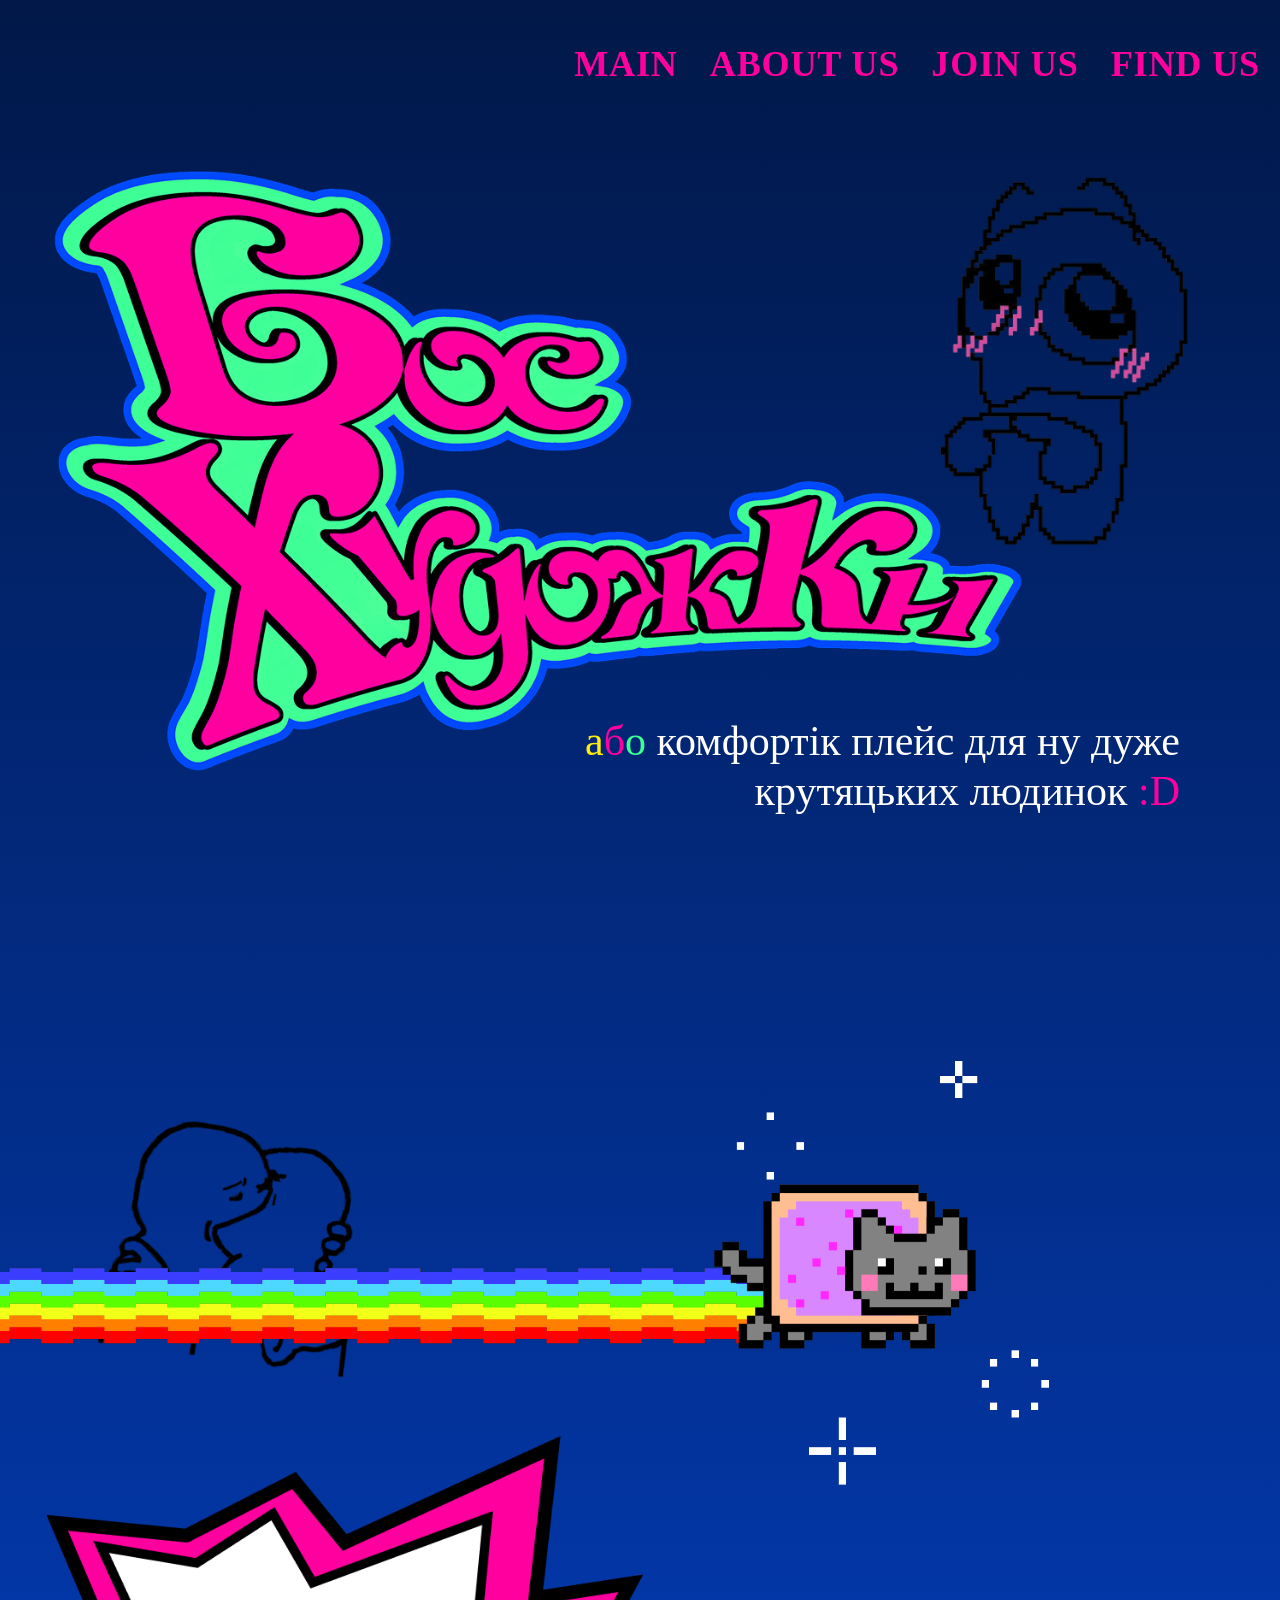
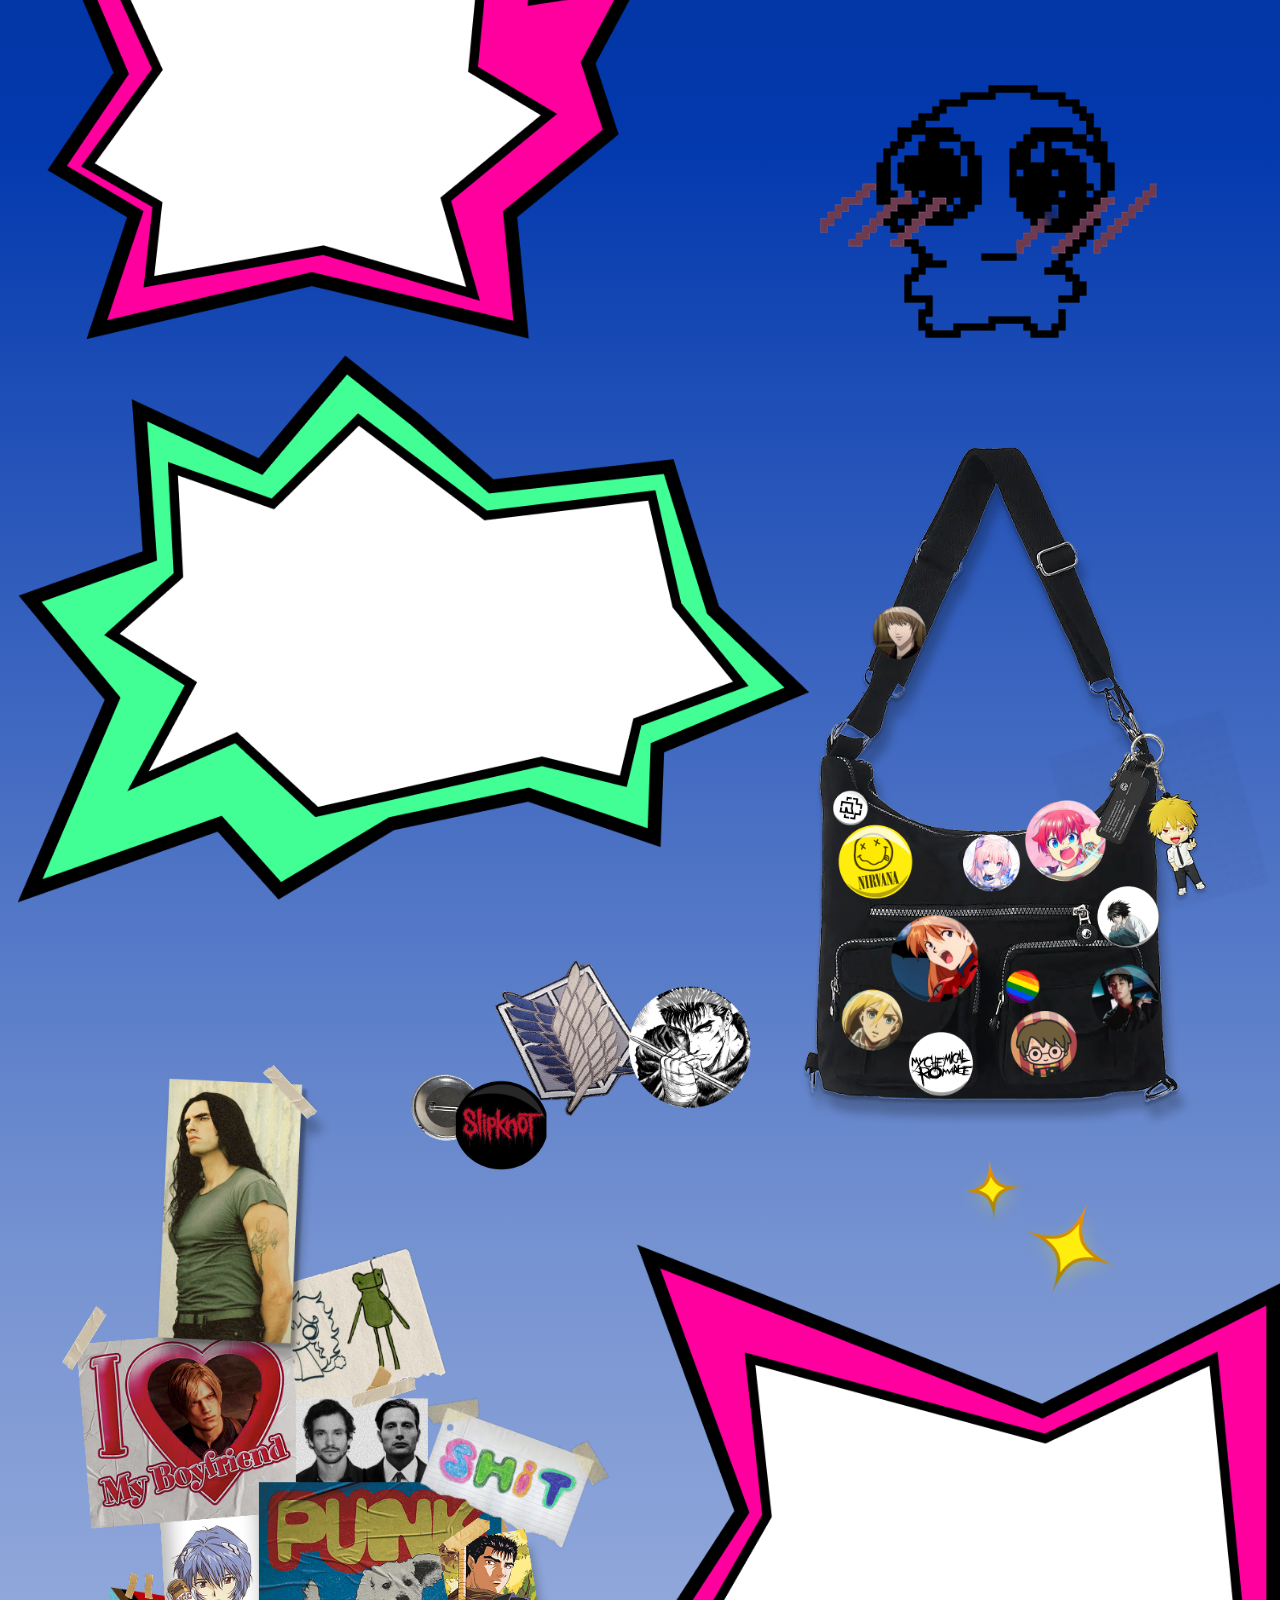
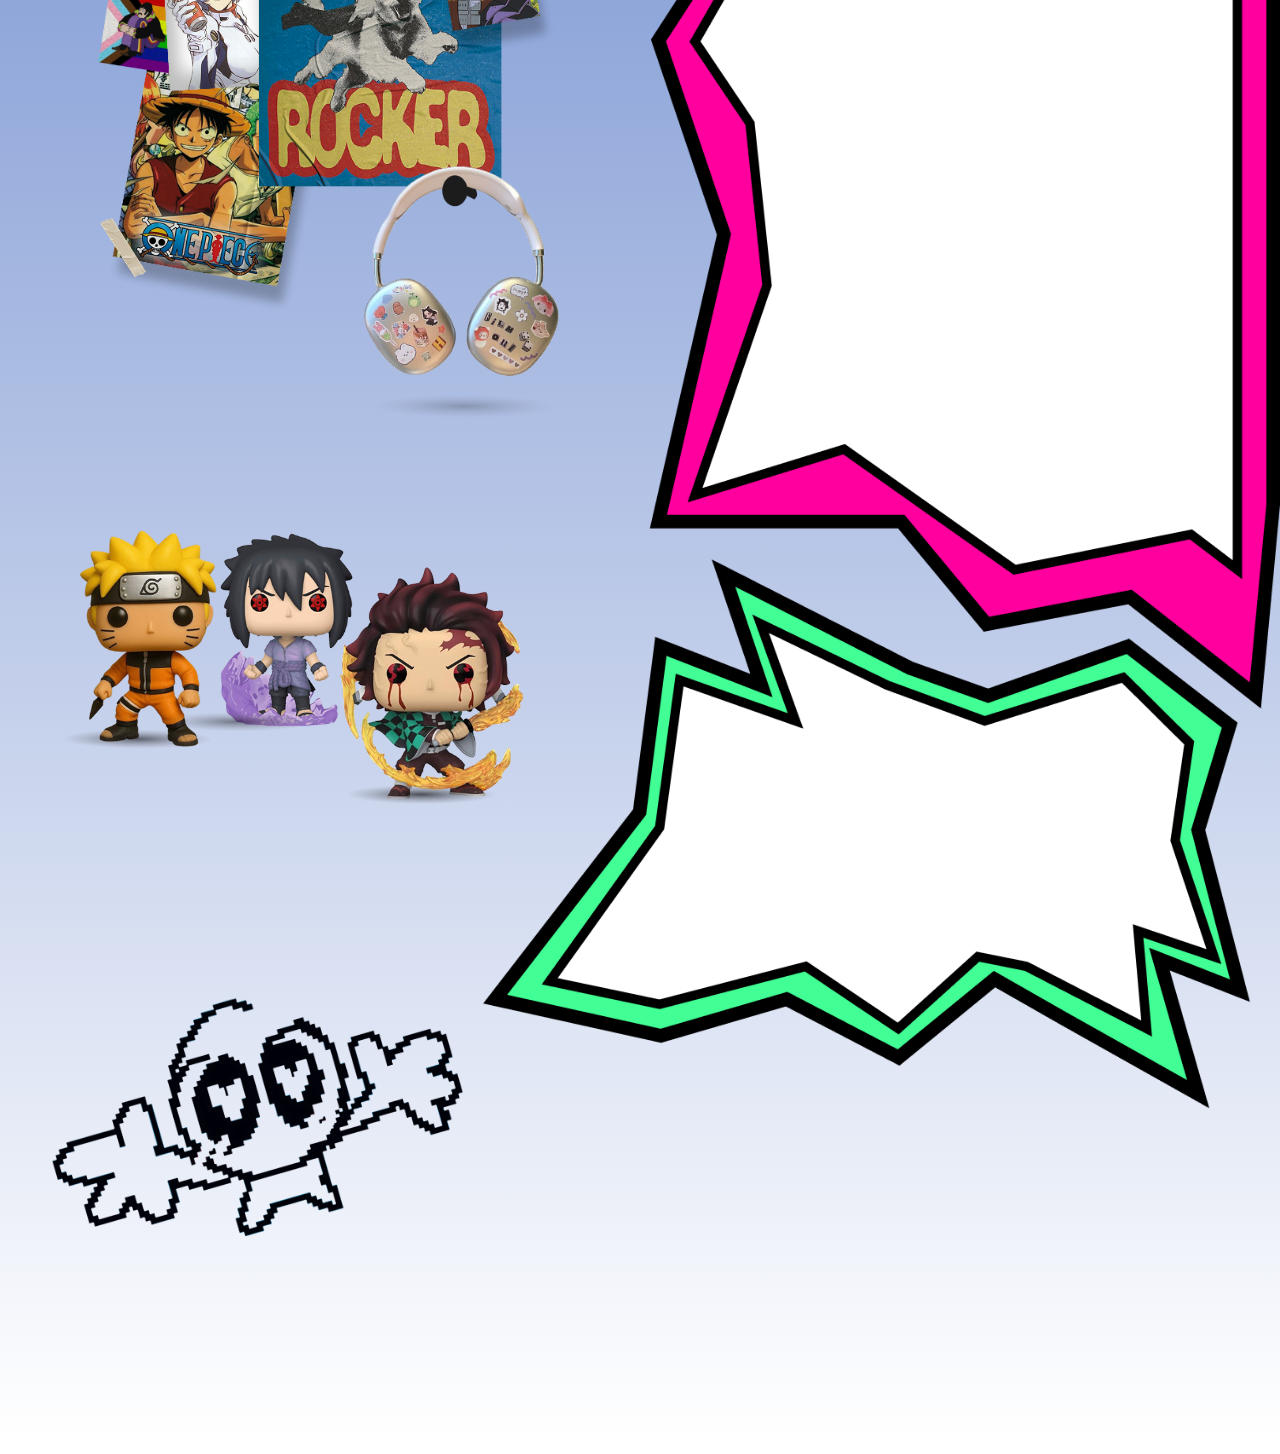
==== index.html @ 1c7e7d36 "upd" ====
<!DOCTYPE html>
<html lang="uk">
<head>
    <meta charset="UTF-8">
    <meta name="viewport" content="width=device-width, initial-scale=1.0">
    <title>Бос Художки</title>
    <link rel="stylesheet" href="css/normalize.css">
    <link rel="stylesheet" href="css/layout.css">
    <link rel="stylesheet" href="css/style.css">
    <link rel="stylesheet" href="css/nav.css">
    <link rel="stylesheet" href="css/burger.css">
    <link rel="stylesheet" href="css/header.css">
</head>
<body id="top">
     <!-- Navigation section -->
    <nav>
        <div class="navbar">
           <div class="navigation">
                <button class="nav-icon">
                    <span></span>
                    <span></span>
                    <span></span>
                    <span></span>
                </button>
                <ul class="level_1">
                    <li><a class="nav-link" href="#top">Main</a></li>
                    <li><a class="nav-link" href="#top">About us</a></li>
                    <li><a class="nav-link" href="#s1">Join us</a></li>
                    <li><a class="nav-link" href="#s2">Find us</a></li>
                </ul>
           </div>
       </div>
    </nav>
    <!-- END of Navigation section -->
    <section id="s1">
    <div class="inside">
        <!-- Обгортка для верхньої частини -->
        <div class="top-row">
            <img src="img/BOSS.png" class="boss">
            <img src="img/cry.png" class="cry">
        </div>

        <div class="bottom-row">
             <div class="frame">
                <h1 class="title"><span class="accent1">а</span><span class="accent2">б</span><span class="accent3">о</span> комфортік плейс для ну дуже крутяцьких людинок <span class="accent2">:D</span></h1>
             </div>
        </div>
    </div>
</section>
   <section id="s2">
    <div class="inside-s2">
        <div class="animation-overlay">
            <img src="img/kiss.png" class="kiss">
            <img src="img/nyan-cat.gif" class="catGIF">
        </div>
        <div class="content-wrapper">
        <!-- КОНТЕЙНЕР ПІДКЛАДКИ І ВСІХ ЕЛЕМЕНТІВ У НІЙ -->
        <img src="img/cry2.png" class="cry2">
        <img src="img/підкладки під текст.png" class="textBackground">
        <img src="img/сумка.png" class="bag">
        <img src="img/значки.png" class="pins">
        <img src="img/стіна.png" class="wall">
        <img src="img/cry2.png" class="cry2">
        <img src="img/фанко.png" class="funko">
        <img src="img/hug.png" class="hug">
        
        <!-- Тут десь будуть твої тексти поверх баблів -->
         </div>
    </div>
</section>
    <section id="s3">
        <div class="inside">

        </div>
    </section>
    <section id="s4">
        <div class="inside">

        </div>
    </section>
    <footer>
        <div class="inside">

        </div>
    </footer>
    <!-- Scripts in project -->
    <script src="js/nav.js"></script>

    <!-- End of Scripts in project -->
</body>
</html>
---- css/layout.css ----
:root {
    --button-headline-text-color: #ffffff;
    --basic-text-color: #000000;
    --bg-color: #0749ff;
    --mob-padding: 20px;
    --ipad-padding: 50px;
    --max-width: 1380px;
    --ver-desk-pad: 50px;
    --ver-mob-pad: 25px;
    --bg-nav-1: transparent;
    --nav-color-1: #ff009f;
    --nav-color-2: #3dff94;
}

html, body {
    font-family: 'Suplexmentary Comic NC';
    font-optical-sizing: auto;
    font-weight: 400;
    font-style: normal;
    font-size: 40px;
    line-height: 2;
    color: var(--txt-color-01)
}

p{
    margin-bottom: 1em;
}

header, 
section 
footer {
    padding-bottom: var(--vert-desk-pad);
    padding-top: var(--vert-desk-pad);
}

.inside {
    max-width: var(--max-width);
    margin-left: auto;  /* Центрування */
    margin-right: auto; /* по горизонталі */
    padding-left: var(--ipad-padding);
    padding-right: var(--ipad-padding);
}

@media screen and (max-width:680px) {

    .inside {
    padding-left: var(--mob-padding);
    padding-right: var(--mob-padding);
}
body {
    background-color: linear-gradient(360deg, #fff 0.29%, #b9c7e7 19.23%, #7592d1 38.87%, #0339ae 62.58%, #011848 100%);
}
.boss {
  width: 1164.48px;
  height: 833.561px;
  top: 75px;
  display: flex;
}
.cry {
  width: ;
  height: 833.561px;
  top: 100%;
  display: flex;
}
---- css/style.css ----
:root {
    --pink-color: #ff009f;
    --light-green-color: #3dff94;
    --blue-color: #0749ff;
    --black-color: #000000;
    --white-color: #FFFFFF;
    --yellow-color: #FFED0D;
}
html.body {
    color: var(--basic-text-color)
}
body {
  margin: 0;
  min-height: 100vh;
  background: linear-gradient(360deg, #fff 0.29%, #b9c7e7 19.23%, #7592d1 38.87%, #0339ae 62.58%, #011848 100%);
}
.title {
font-weight: 400;
font-size: 40px;
line-height: 125%;
color: #ffffff;
}
.accent1 {
  color: #FFED0D;
}
.accent2 {
  color: #ff009f;
}
.accent3 {
  color: #3dff94;
}
#s1 {
    width: 100%;
    overflow: hidden; 
    min-height: 100vh;
}

/* Контейнер всередині секції */
.inside {
    display: flex;
    flex-direction: column;
    padding: 20px 40px; 
    box-sizing: border-box;
    width: 100%;
    position: relative;
}

/* Верхній блок (Бос + Cry) */
.top-row {
    display: block; 
    width: 100%;
    position: relative; 
    margin-bottom: 20px;
    bottom: 1%;
}

.boss {
    display: block;
    width: 83%; 
    max-width: 100%; 
    height: auto;
    object-fit: contain;
    left: 8%;
    bottom: 5%;
}

.cry {
    position: absolute; 
    top: 0;
    right: 0; 
    width: 400px; 
    max-width: 30vw; 
    height: auto;
    pointer-events: none; 
    z-index: 2;
}

/* Текст під босом */
.frame {
    display: flex;
    flex-direction: column;
    align-items: flex-end; 
    width: 100%;
    margin-top: -88px; 
    padding-right: 5%;
    box-sizing: border-box;
    position: relative;
    z-index: 1;
}

.title {
    max-width: 600px; 
    color: white; 
    font-size: 1.05rem; 
    line-height: 1.2;
    text-align: right; 
    margin: 0;
}

/* АДАПТИВНІСТЬ */
@media (max-width: 850px) {
    .frame {
        margin-top: 20px; /* Текст виходить з-під боса і не перекривається */
        align-items: center; 
        padding-right: 0;
    }

    .title {
        text-align: center;
        font-size: 1rem;
        max-width: 90%;
    }

    .top-row {
        display: flex;
        flex-direction: column;
        align-items: center;
    }

    .cry {
        position: static; 
        max-width: 60%;
        margin: 20px auto;
        pointer-events: auto;
    }
}
#s2 {
    width: 100%;
    position: relative;
    overflow: hidden;
}

.inside-s2 {
    display: flex;
    flex-direction: column; 
    width: 100%;
}

.kiss {
    width: 400px; 
    max-width: 35vw; 
    height: auto;
    position: relative;
    z-index: 11; /* Поцілунок нижче за кота */
}
.catGIF {
    /* Робимо його великим, як ти і хотіла */
    width: 100%; 
    max-width: 85vw; 
    height: auto;

    /* ПІДЙОМ: */
    position: absolute; /* Вириваємо його з черги, щоб він літав */
    left: 0%;          /* вправо/вліво відносно kiss */
    top: -20px;         /* ВІД’ЄМНЕ значення піднімає картинку ВГОРУ */
    
    z-index: 15;        /* Щоб він точно був над поцілунком і підкладкою */
    pointer-events: none;
}
.textBackground {
    width: 100%;
    height: auto;
    display: block;
    position: relative;
    /* Підкладка на самому нижньому рівні */
    z-index: 1; 
    margin-top: 0; 
}
@media (max-width: 768px) {
    /* Робимо так, щоб кіт не налізав на текст на вузьких екранах */
    .catGIF {
        position: relative; /* Повертаємо його в загальний потік */
        top: 0;             /* Скидаємо від'ємний відступ */
        left: 0;            /* Вирівнюємо по лівому краю або центру */
        width: 100%;        /* Щоб він вписався в ширину екрана */
        margin-top: 20px;   /* Додаємо невеликий відступ від тексту зверху */
    }

    .animation-container {
        display: flex;
        flex-direction: column; /* Вишиковуємо поцілунок і кота один під одним */
        align-items: center;    /* Центруємо їх на мобілці */
        padding: 20px;          /* Зменшуємо величезні відступи */
    }
    
    .kiss {
        max-width: 60%;         /* Трохи зменшуємо поцілунок на телефоні */
        position: relative;
    }
}
/* ГОЛОВНИЙ КОНТЕЙНЕР (не міняй його, якщо він тримає підкладку) */
.content-wrapper {
    position: relative; /* Це "якір" для всіх наклейок */
    width: 100%;
}


/* Спільні налаштування для всіх фотографій-елементів */
.content-wrapper img:not(.textBackground) {
    position: absolute; /* Вириваємо з потоку, щоб вони "літали" над підкладкою */
    z-index: 10;        /* Ставимо вище підкладки */
    height: auto;
}

/* --- РОЗСТАНОВКА ЗГІДНО З РЕФЕРЕНСОМ --- */

/* Плакса справа вгорі */
.cry2 {
    width: 35%;
    top: 5%;      /* Висота від початку підкладки */
    right: 5%;    /* Відступ справа */
}

/* Сумка справа під ним */
.bag {
    width: 55%;
    top: 19%;
    right: -5%;
}

/* Колаж фотографій (стіна) зліва */
.wall {
    width: 45%;
    top: 39%;
    left: 4%;
}

/* Значки (pins) - десь біля другого бабла */
.pins {
    width: 30%;
    top: 36%;
    left: 30%;
}

/* Фігурки Funko Pop зліва знизу */
.funko {
    width: 40%;
    bottom: 17%;
    left: 3%;
}

/* Обіймашки (hug) в самому низу */
.hug {
    width: 37%;
    bottom: 1%;
    left: 2%;
}
---- css/nav.css ----
nav {
    /* background: var(--bg-nav-1); */
    background: transparent; /* Колір фону навігаційної панелі 1 */
    background-repeat: no-repeat;
    background-position: bottom;
    position: relative;
    width: 100%;
    z-index: 95;
}

nav.topfixed {
    background: var(--bg-nav-1);
    /* position: fixed; */
}

/* nav::before {
    content: '';
    display: block;
    width: 100%;
    height: 100%;
    position: absolute;
    transform: translateY(-100%);
    transition: transform .1s ease;
} */

nav.topfixed::before {
    transform: none;
}

.navbar {
    display: flex;
    justify-content: flex-end;     /* Схема вирівнювання лого та меню (desktop) по основній осі (main axis) */
    align-items: center;                /* Схема вирівнювання лого та меню (desktop) по додатковій осі (cross axis) */
    margin-left: auto;                  /* Центрування блоку всередині nav по-горизонталі */
    margin-right: auto;                 /* Центрування блоку всередині nav по-горизонталі */
    max-width: var(--max-width);        /* Ширина .nav-inside не більше 1280px */
    padding: var(--mob-padding);        /* Внутрішні відступи */
    position: relative;
    transition: all .3s ease-in-out;
}

.topfixed .navbar {
    /* border-bottom-left-radius: var(--bord-radius); */
    /* border-bottom-right-radius: var(--bord-radius); */
    /* background-image: url(../img/image-in-top.jpg); */
    /* background-color: rgba(10,10,10,.5); */
    /* background-blend-mode: multiply; */
    /* background-size: cover; */
    padding-top: 12px;      /* Внутрішні відступи після прокрутки */
    padding-bottom: 12px;   /* Внутрішні відступи після прокрутки */
}

nav .navbar {
    overflow: visible;
}

.nav-icon {
    display: none;
    z-index: 99;
}

.navigation a {
    display: block;
    color: var(--nav-color-1);  /* Основний колір меню */
    font-size: .9rem;           /* Розмір тексту меню */
    font-weight: 600;           /* Накреслення тексту меню */
    letter-spacing: .025em;
    text-transform: uppercase;
    padding: 8px 0 18px;
    margin-left: 32px;
    text-decoration: none;
    position: relative;
    transition: all .3s ease;
}

.navigation a:hover {
    color: var(--nav-color-2); /* Основний колір меню (hover) */
}

.topfixed .navigation a {
    color: var(--nav-color-3); /* Колір меню після прокрутки */
}

.topfixed .navigation a:hover {
    color: var(--nav-color-4); /* Колір меню (hover) після прокрутки */
}

.navigation ul {
    list-style: none;
    display: flex;
    justify-content: flex-end;
}

.navigation li {
    display: inline-block;
    vertical-align: middle;
}

a:hover, a:focus, a:active {
    text-decoration: none;
}

.overlay {
    background-color: #333;
    opacity:.3;
    position: absolute;
    left:0; top:0;
    width:100dvw;
    height:100dvh;
}

@media screen and (max-width: 767px) {

    .navbar {
        justify-content: space-between;
    }

    .navigation ul {
        background-color: var(--bg-nav-2);
        display: flex;
        flex-direction: column;
        visibility: visible;
        justify-content: flex-start;
        align-items: flex-start;
        width: 70vw; /* 70% from Viewport width */
        height: 100dvh; /* 100% Dynamic viewport height */
        position: absolute;
        right: 0;
        top: 0;
        padding-top: 80px;
        transform: translateY(-100%);
        transition: transform .35s ease;
    }

    .open .navigation ul {
        transform: translateY(0);
    }

    .open ul li {
        /* display: block; */
        width: 100%;
        border-bottom: 1px solid #444;
        margin-left: 0;
    }

    .open ul a {
        color: var(--nav-color-3);  /* Основний колір мобільного меню */
        padding-top: 12px;
        padding-bottom: 12px;
    }

    .open ul a:hover {
        color: var(--nav-color-4);  /* Основний колір мобільного меню (hover) */
    }
}
---- css/burger.css ----
.nav-icon {
  background: transparent;
  border: none;
  outline: none;
  display: none;
  visibility: hidden;
  width: var(--brg-width);   /* Ширина бургера */
  height: var(--brg-height); /* Висота бургера */
  position: relative;
}

.nav-icon span {
  background-color: var(--nav-color-1);
  display: block;
  position: absolute;
  left:0;
  width: 100%;
  height: var(--brg-weight);
}

.topfixed .nav-icon span {
  background-color: var(#3dff94);
}

.nav-icon span {
  opacity: 1;
  left: 0;
  -webkit-transform: rotate(0deg);
  -moz-transform: rotate(0deg);
  -o-transform: rotate(0deg);
  transform: rotate(0deg);
  -webkit-transition: .25s cubic-bezier(.47,.02,.53,.92);
  -moz-transition: .25s cubic-bezier(.47,.02,.53,.92);
  -o-transition: .25s cubic-bezier(.47,.02,.53,.92);
  transition: .25s cubic-bezier(.47,.02,.53,.92);
}

.nav-icon.open span {
  background: #fff;
}

.nav-icon span:nth-child(1) {
  top: 0;
}

.nav-icon span:nth-child(2),
.nav-icon span:nth-child(3) {
  top: calc(50% - (var(--brg-weight)/2));
  width: 100%;
  right:0;
  left:auto;
}

.nav-icon span:nth-child(4) {
  bottom: 0;
  width: 100%;
}

.nav-icon.open span:nth-child(1) {
  bottom: 0;
  width: 0;
  left: 50%;
}

.nav-icon.open span:nth-child(2) {
  -webkit-transform: rotate(45deg);
  -moz-transform: rotate(45deg);
  -o-transform: rotate(45deg);
  transform: rotate(45deg);
}

.nav-icon.open span:nth-child(3) {
  -webkit-transform: rotate(-45deg);
  -moz-transform: rotate(-45deg);
  -o-transform: rotate(-45deg);
  transform: rotate(-45deg);
}

.nav-icon.open span:nth-child(4) {
  bottom: 0;
  width: 0;
  left: 50%;
}

@media screen and (max-width: 767px) {
  .nav-icon {
      display:block;
      visibility: visible;
  }
}
---- css/header.css ----
header .row {
    display: flex;
    justify-content: space-between; /* вирівнювання по основній осі(main axis) */
    align-items: center;            /* вирівнювання елементів по ортог. (cross axis) */
    align-content: center;              /* вирівнювання рядів елементів по ортог. осі */
    flex-direction: row;            /* напрям головної осі */
}
header .row {
  justify-content: flex-end;
}
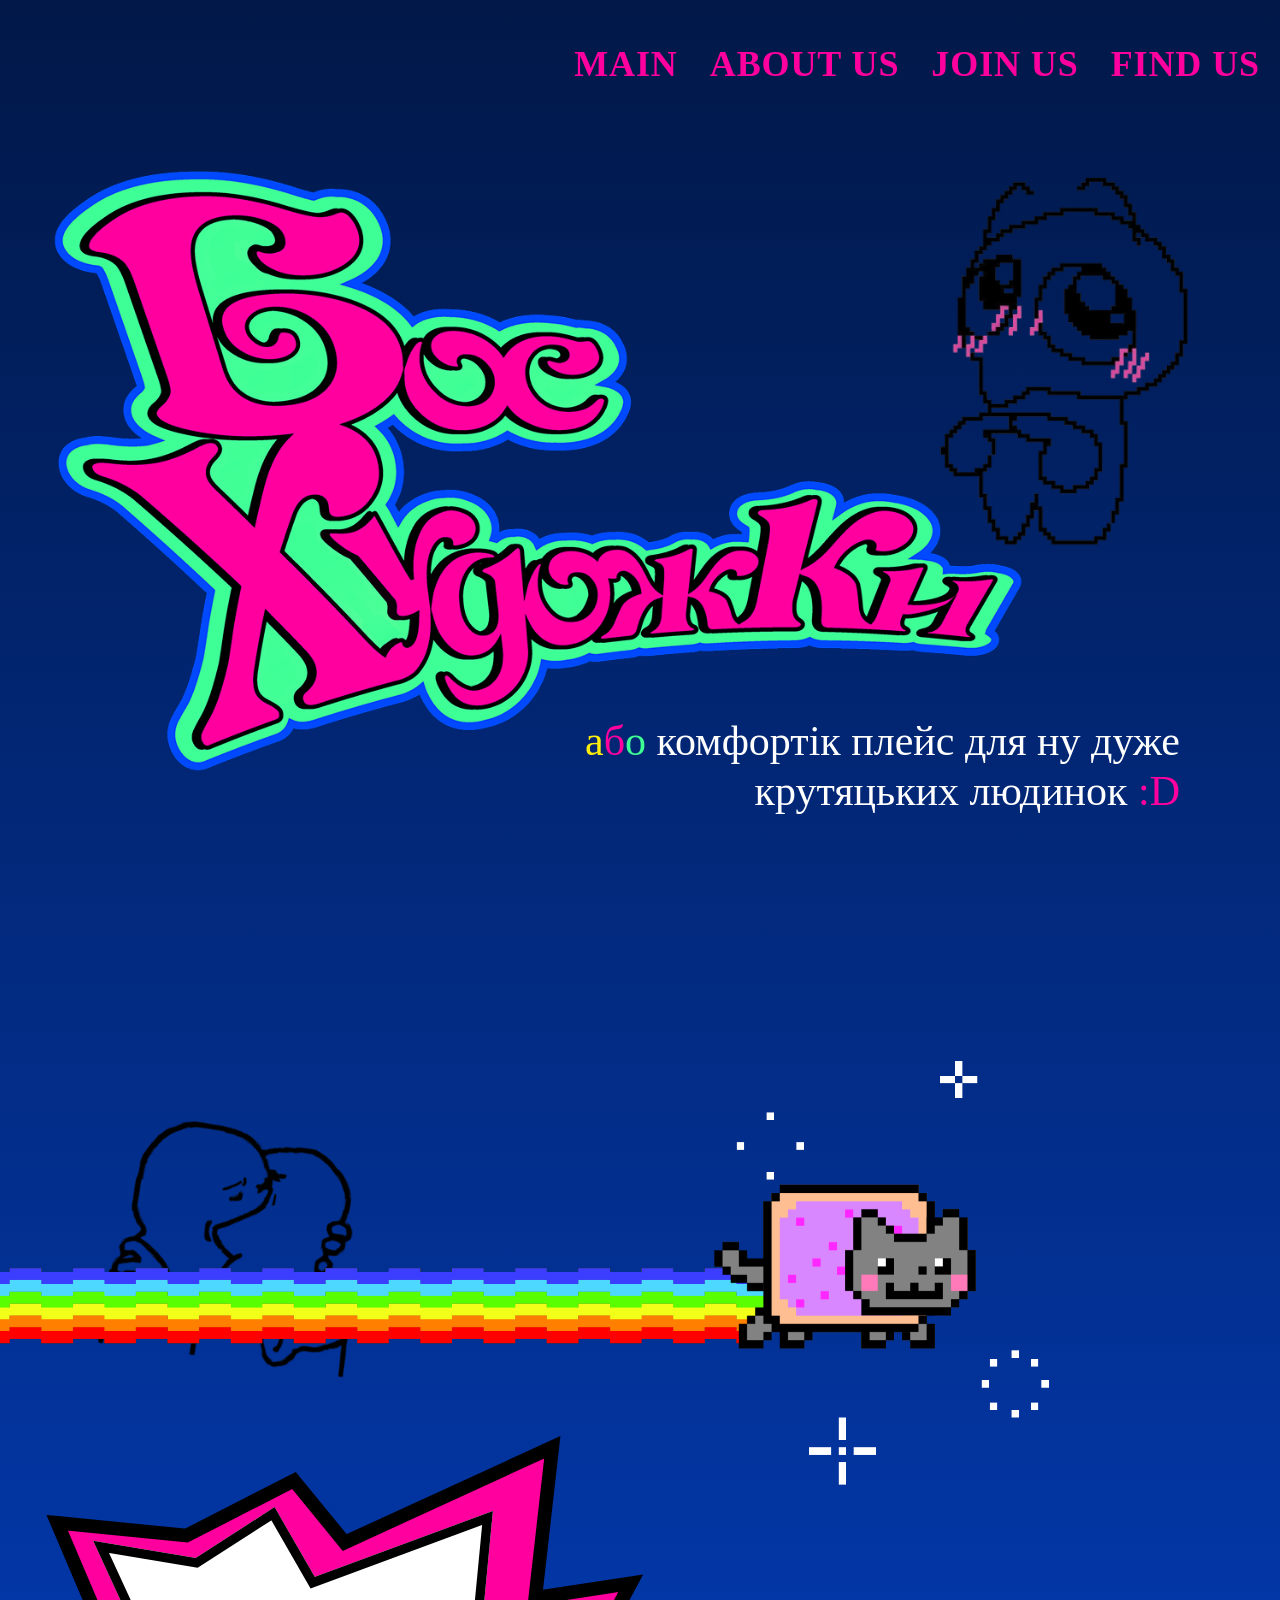
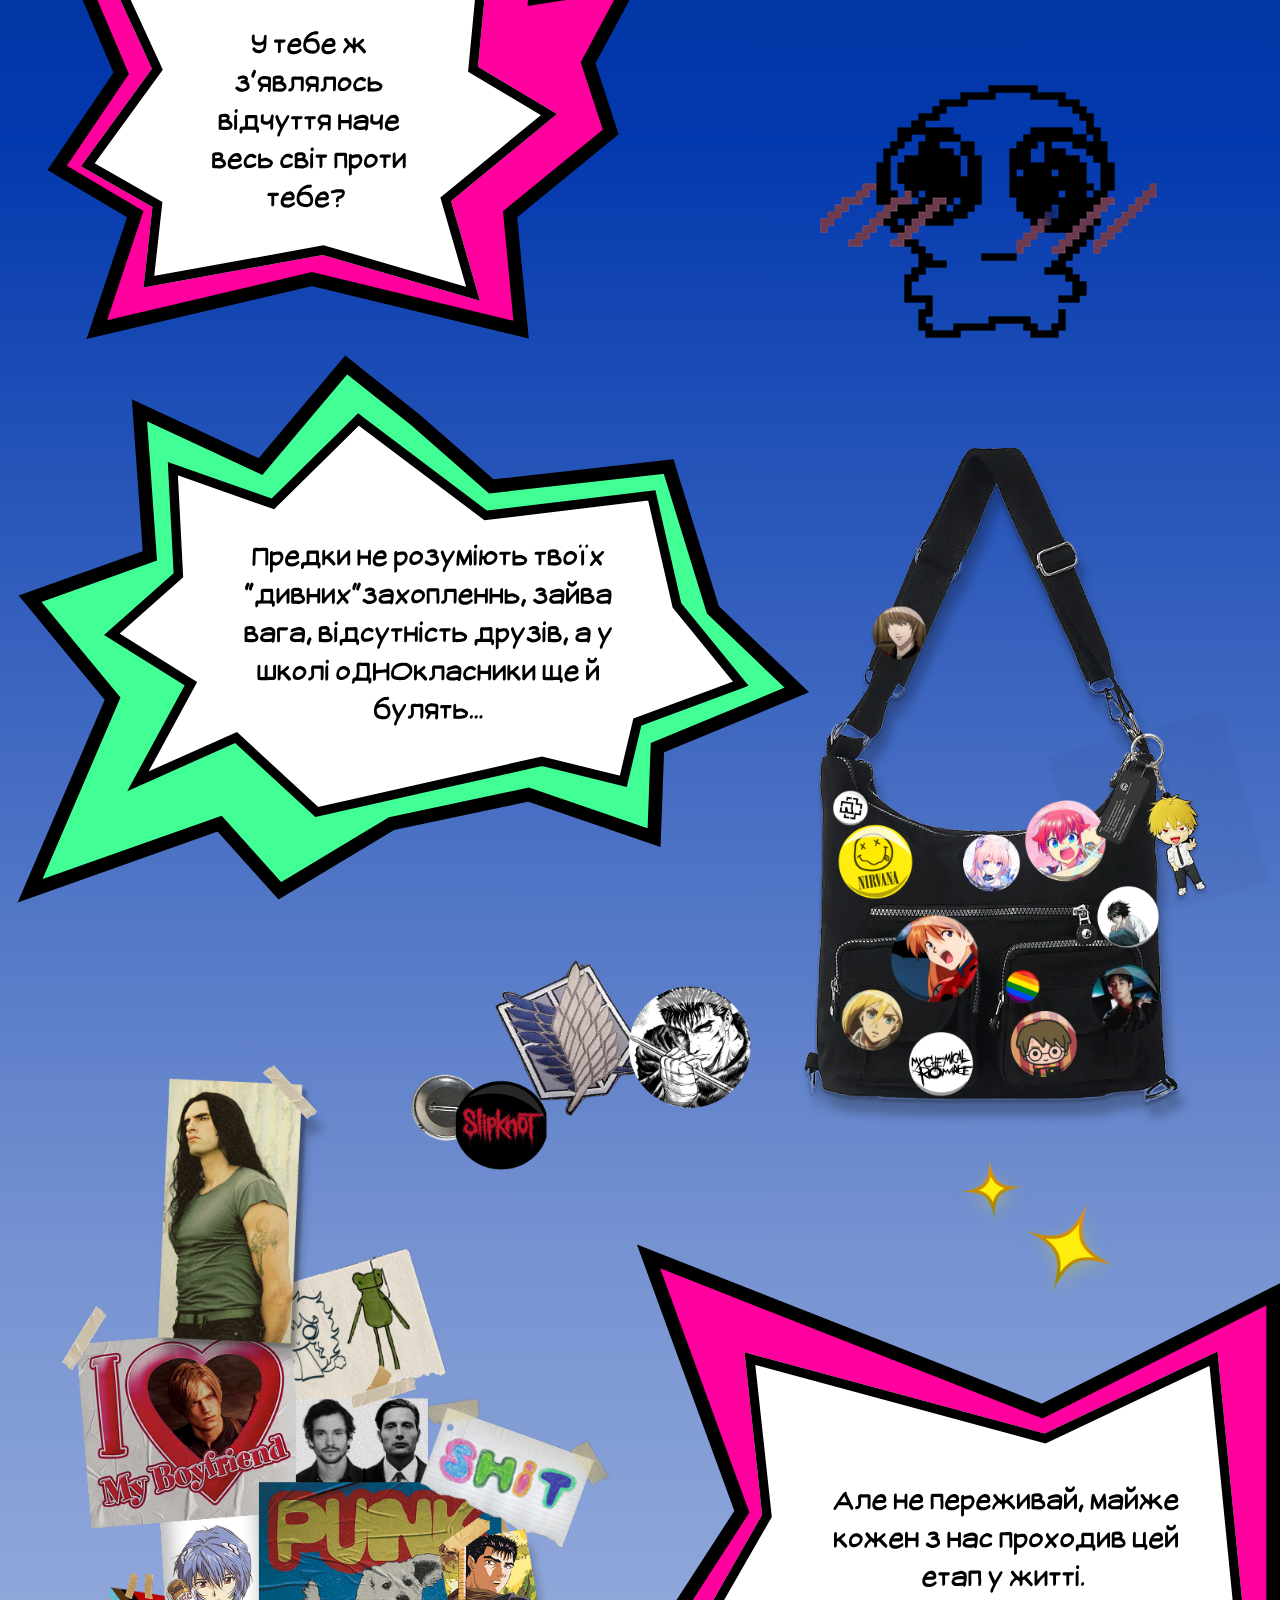
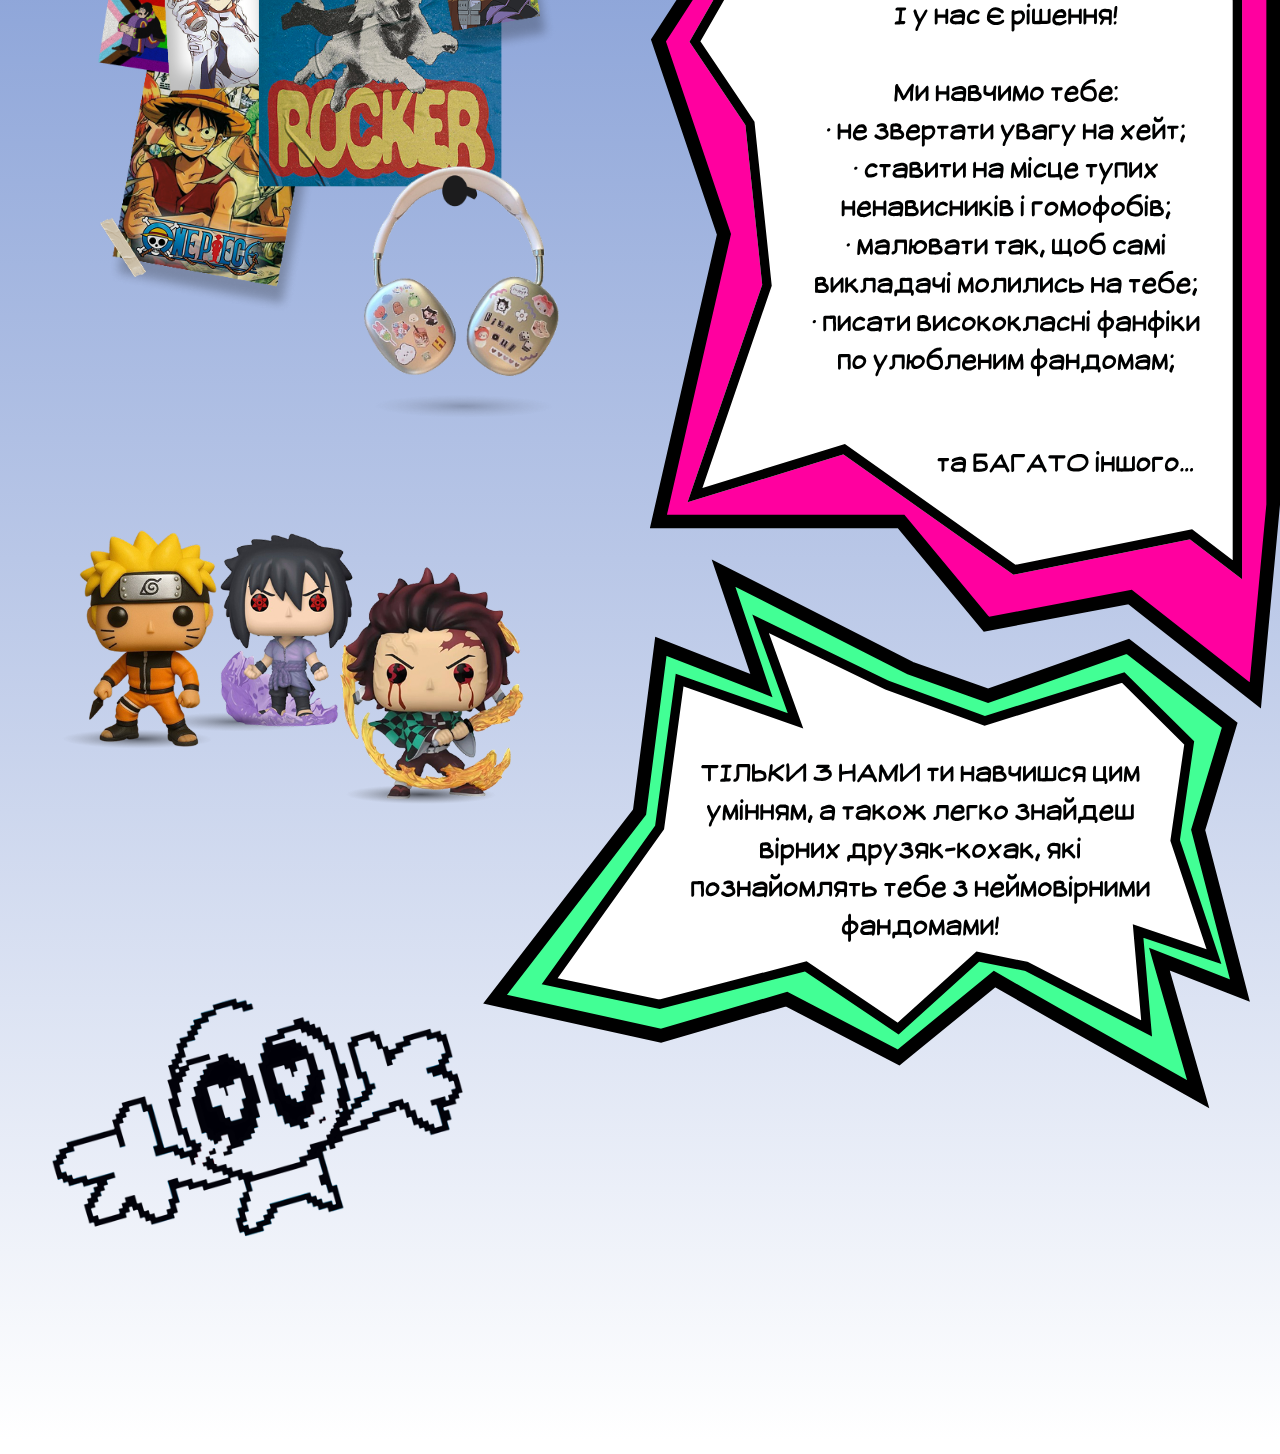
==== commit e27697b6: "upd" ====
--- a/index.html
+++ b/index.html
@@ -24,7 +24,7 @@
                 </button>
                 <ul class="level_1">
                     <li><a class="nav-link" href="#top">Main</a></li>
-                    <li><a class="nav-link" href="#top">About us</a></li>
+                    <li><a class="nav-link" href="#top1">About us</a></li>
                     <li><a class="nav-link" href="#s1">Join us</a></li>
                     <li><a class="nav-link" href="#s2">Find us</a></li>
                 </ul>
@@ -56,14 +56,13 @@
         <div class="content-wrapper">
         <!-- КОНТЕЙНЕР ПІДКЛАДКИ І ВСІХ ЕЛЕМЕНТІВ У НІЙ -->
         <img src="img/cry2.png" class="cry2">
-        <img src="img/підкладки під текст.png" class="textBackground">
-        <img src="img/сумка.png" class="bag">
-        <img src="img/значки.png" class="pins">
-        <img src="img/стіна.png" class="wall">
+        <img src="img/textnback.svg" class="textBackground">
+        <img src="img/bag.png" class="bag">
+        <img src="img/pins.png" class="pins">
+        <img src="img/wall.png" class="wall">
         <img src="img/cry2.png" class="cry2">
-        <img src="img/фанко.png" class="funko">
+        <img src="img/funko.png" class="funko">
         <img src="img/hug.png" class="hug">
-        
         <!-- Тут десь будуть твої тексти поверх баблів -->
          </div>
     </div>
--- a/css/layout.css
+++ b/css/layout.css
@@ -47,6 +47,7 @@
     padding-left: var(--mob-padding);
     padding-right: var(--mob-padding);
 }
+
 body {
     background-color: linear-gradient(360deg, #fff 0.29%, #b9c7e7 19.23%, #7592d1 38.87%, #0339ae 62.58%, #011848 100%);
 }
--- a/css/style.css
+++ b/css/style.css
@@ -211,7 +211,7 @@
     right: 5%;    /* Відступ справа */
 }
 
-/* Сумка справа під ним */
+/* Сумка справа */
 .bag {
     width: 55%;
     top: 19%;
@@ -244,4 +244,9 @@
     width: 37%;
     bottom: 1%;
     left: 2%;
+}
+.text1 {
+    width: 20%;
+    top: 5%;    
+    right: 50%;
 }
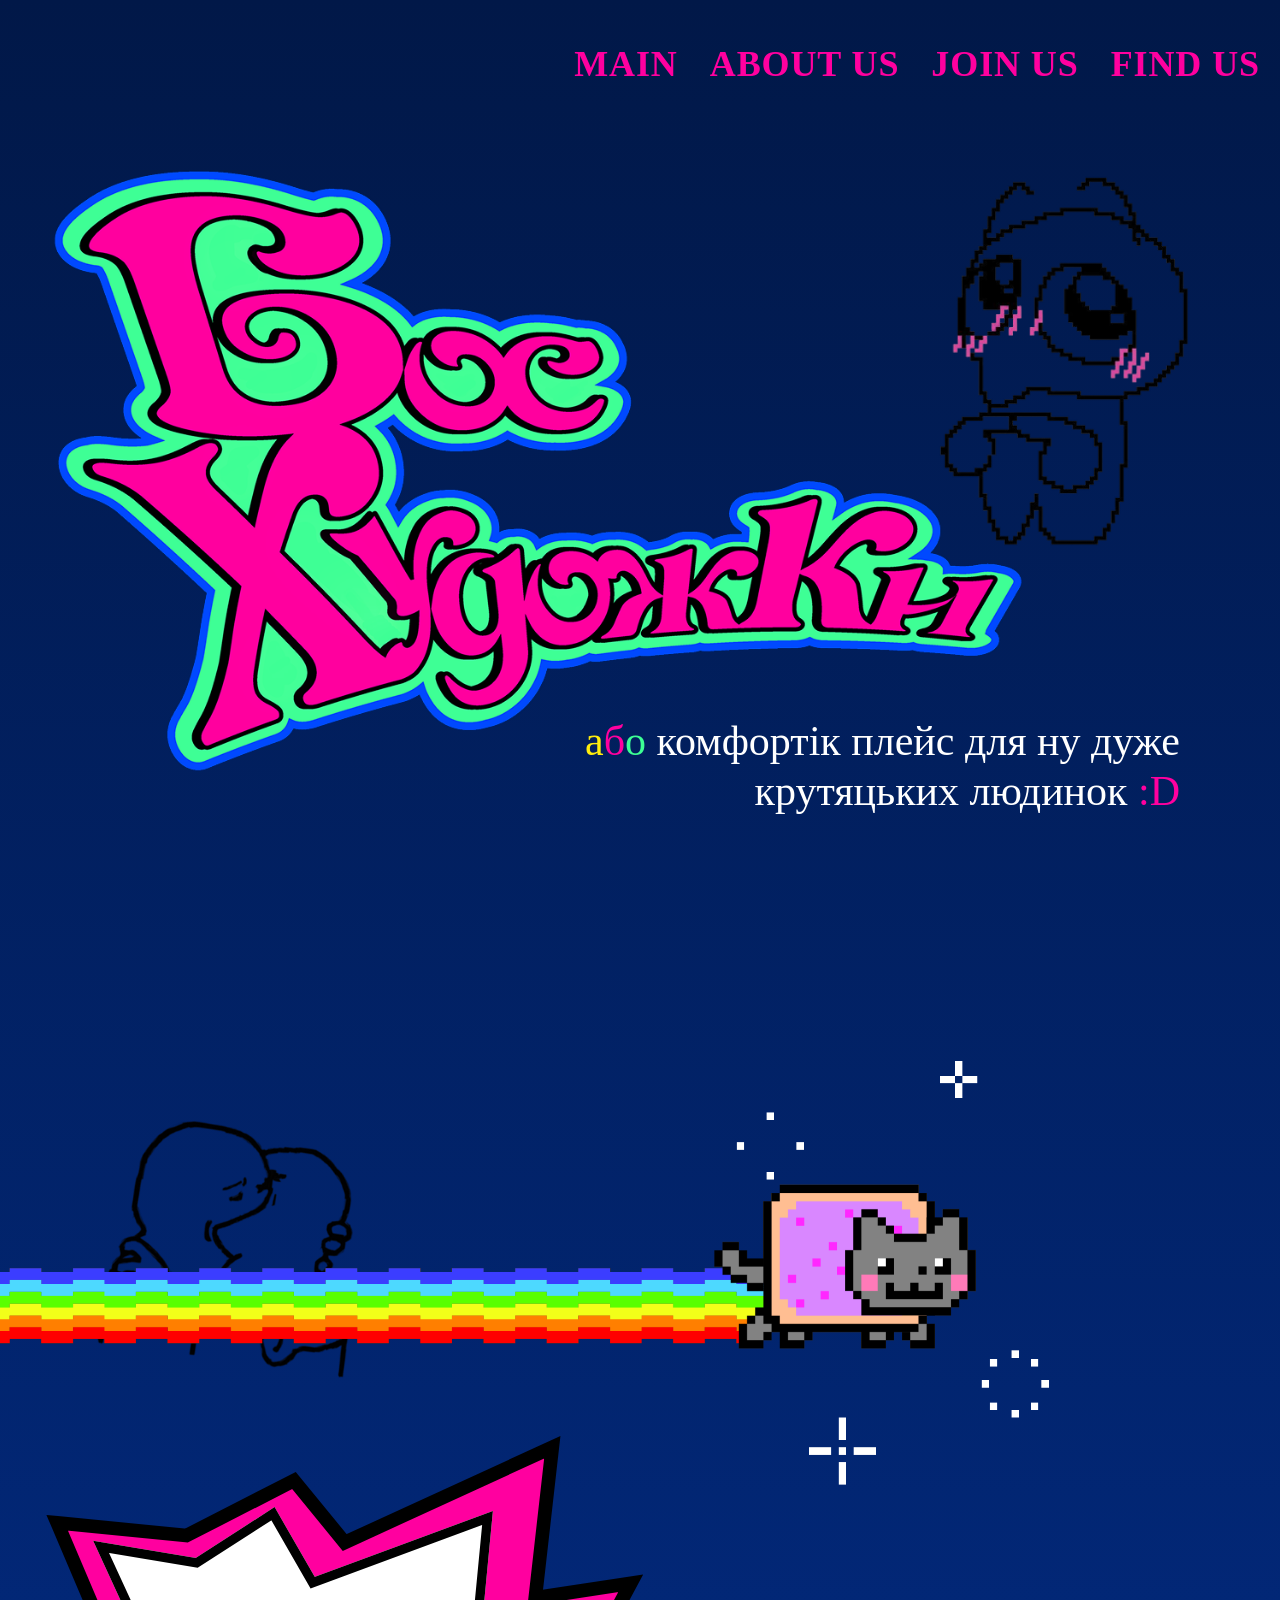
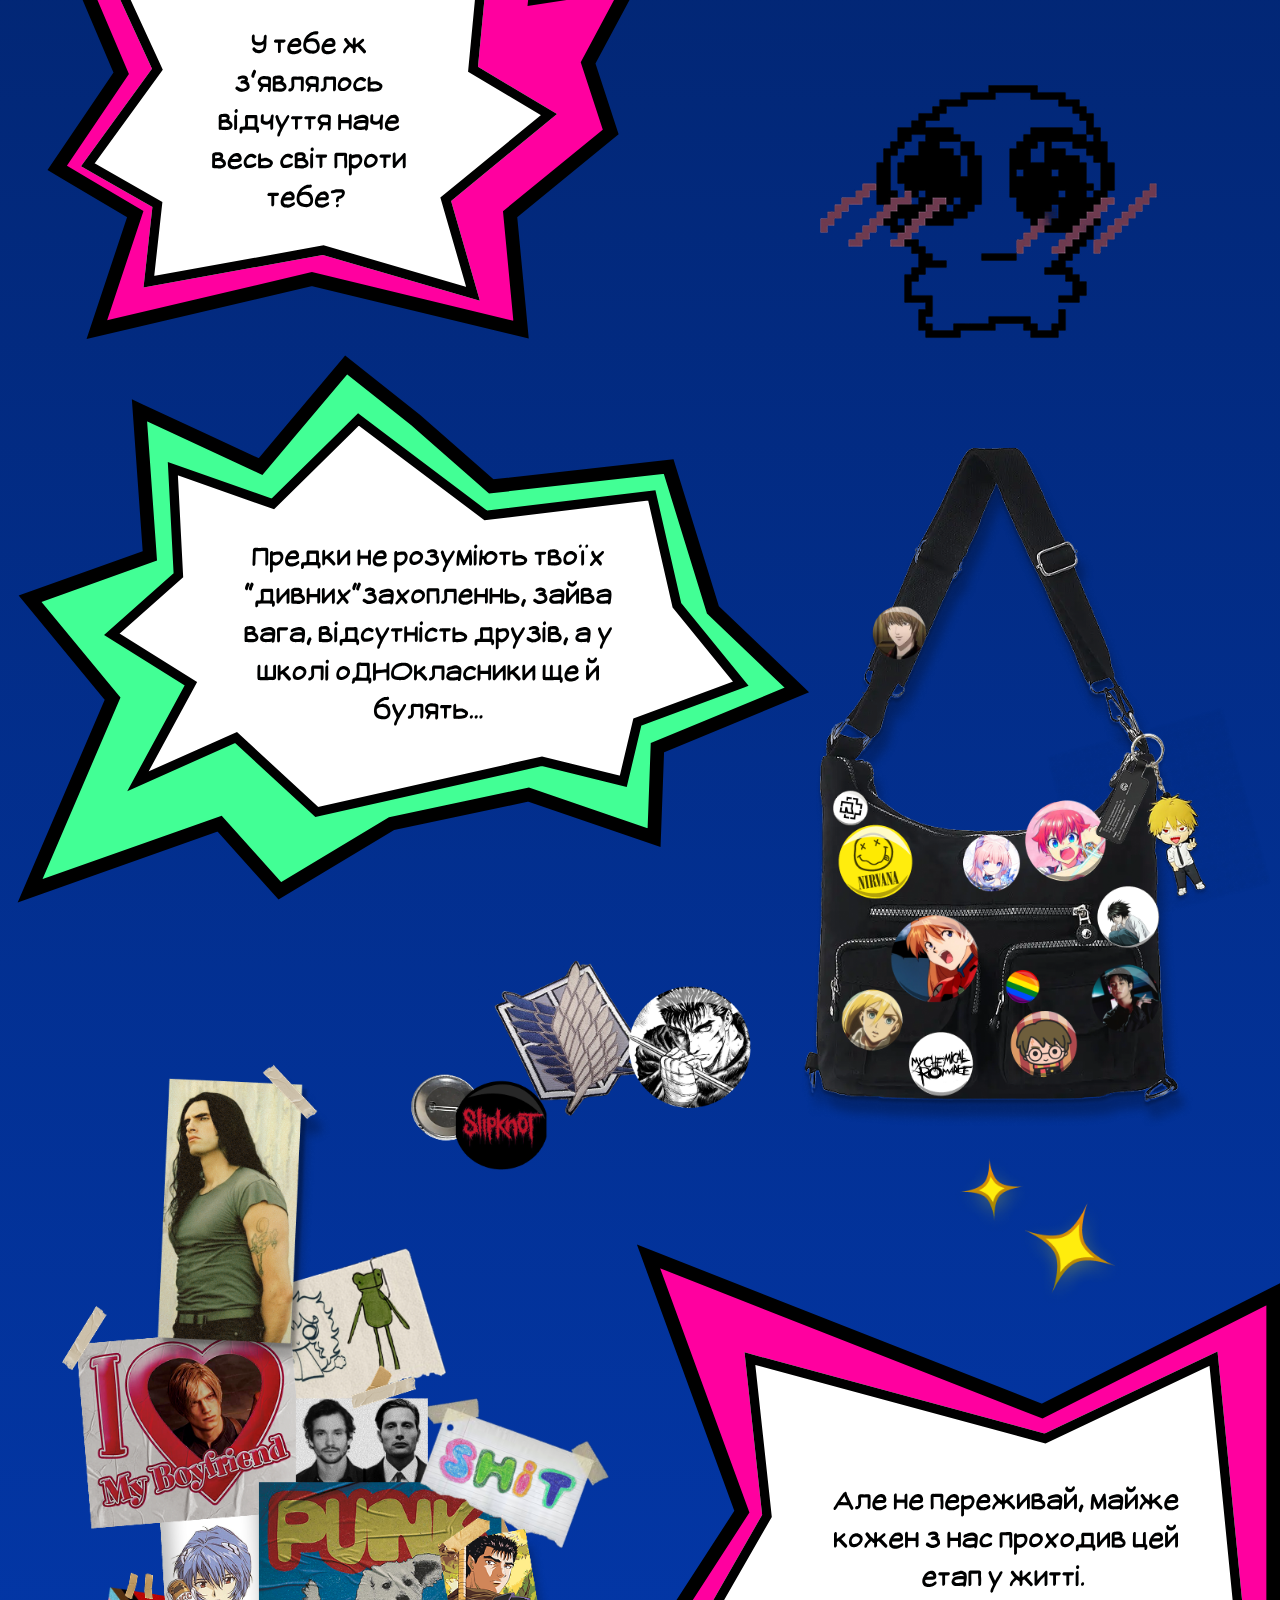
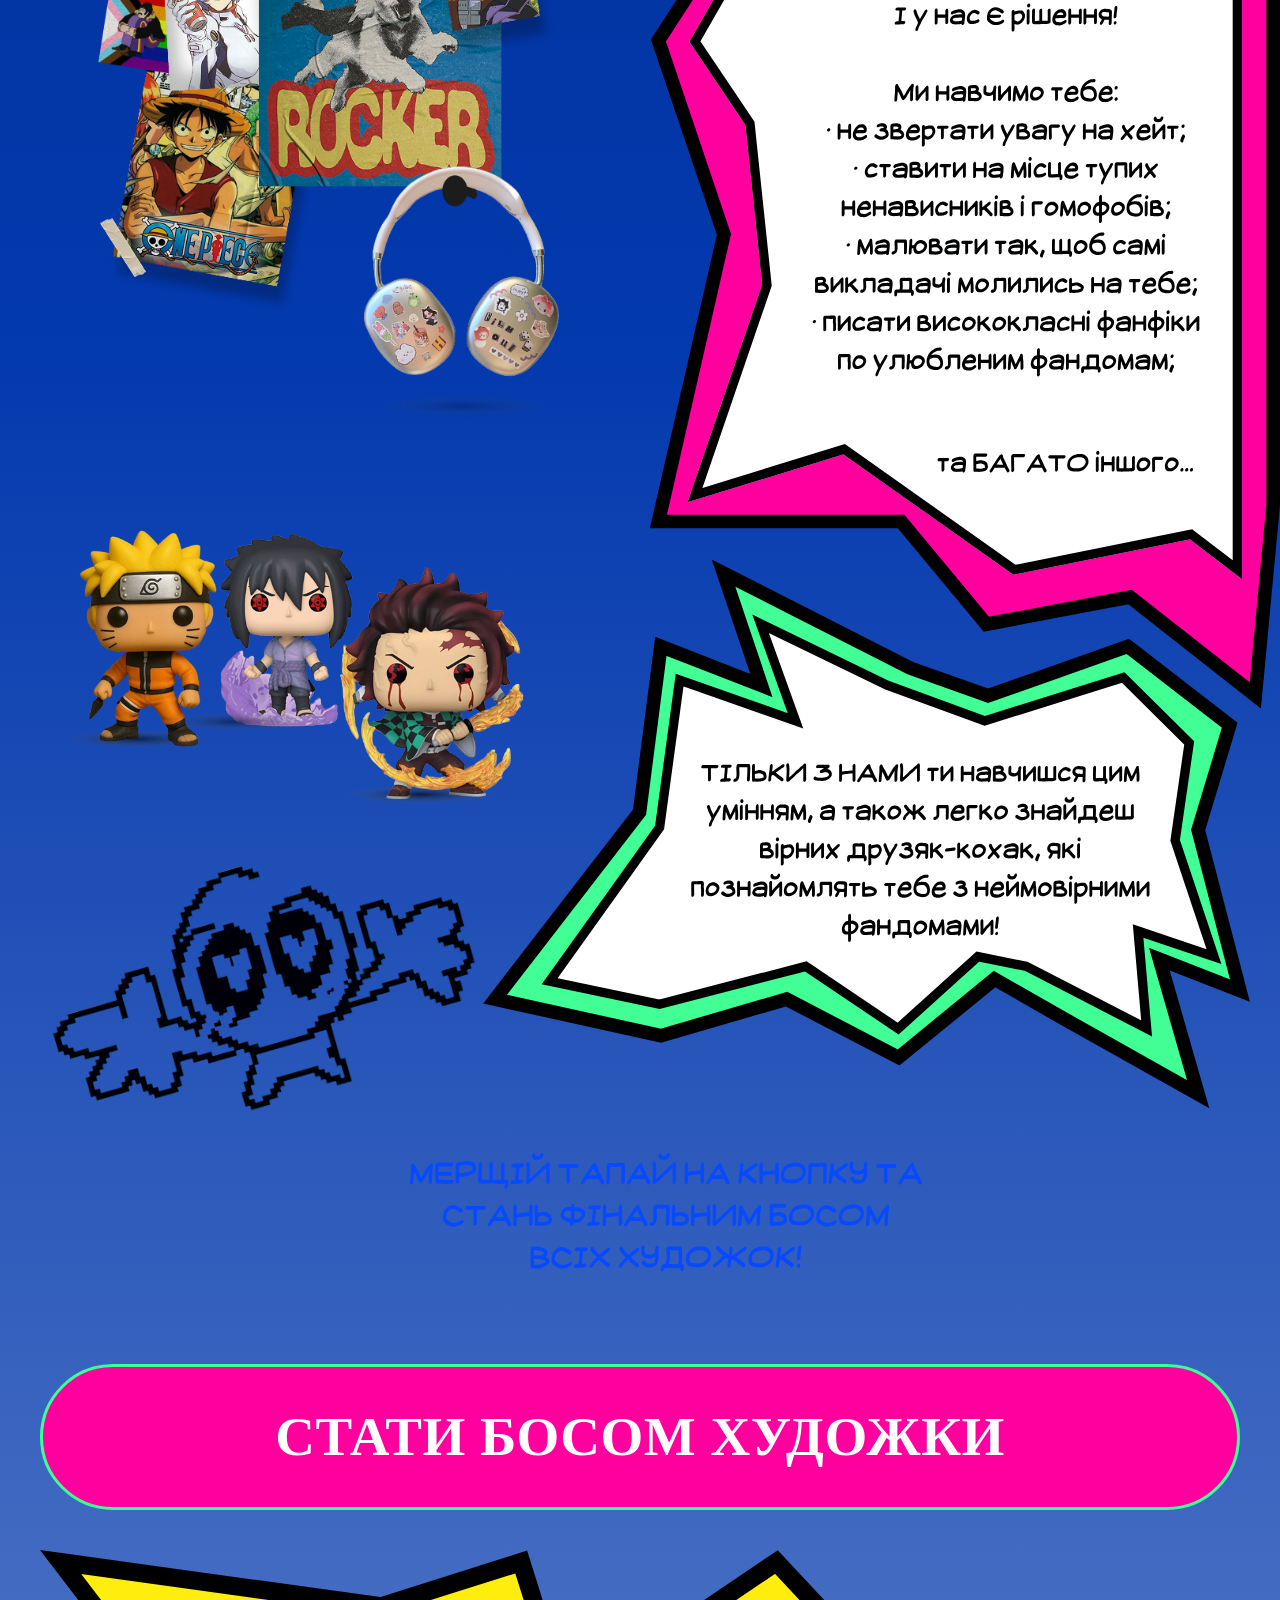
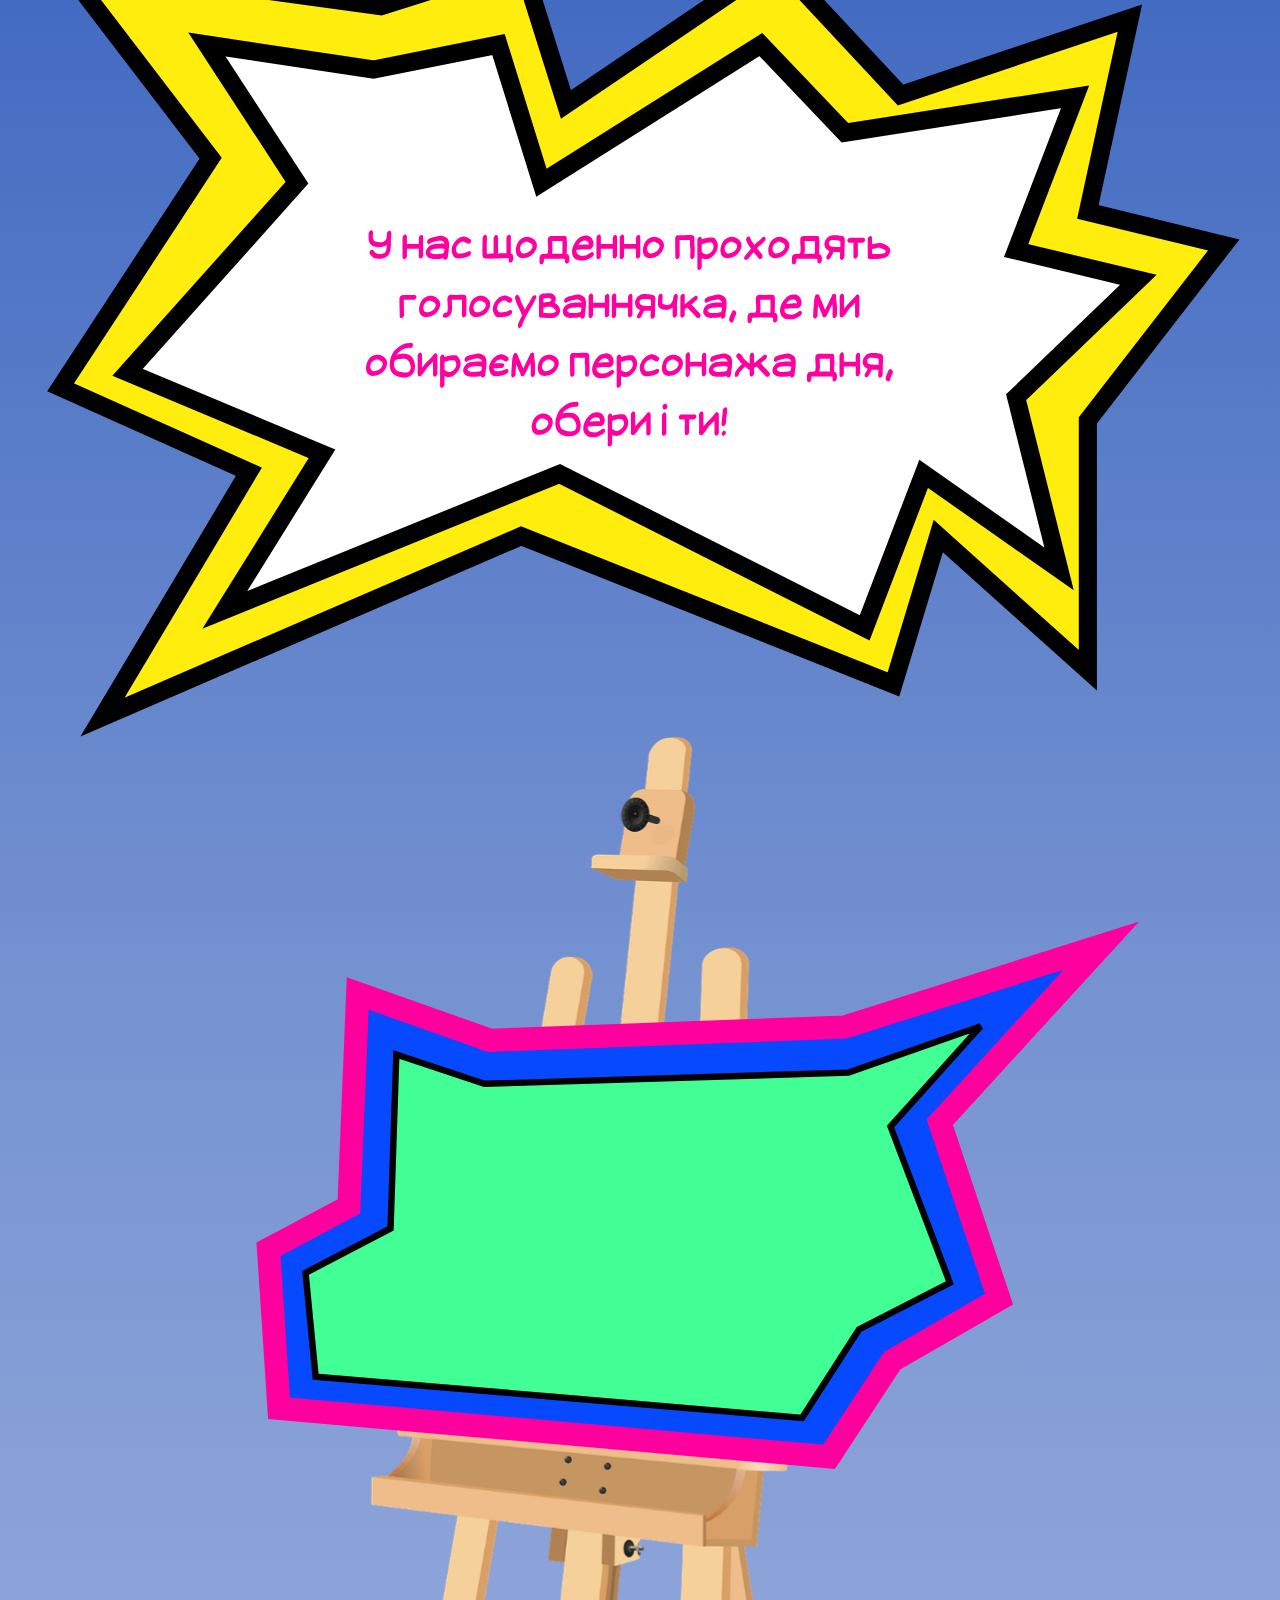
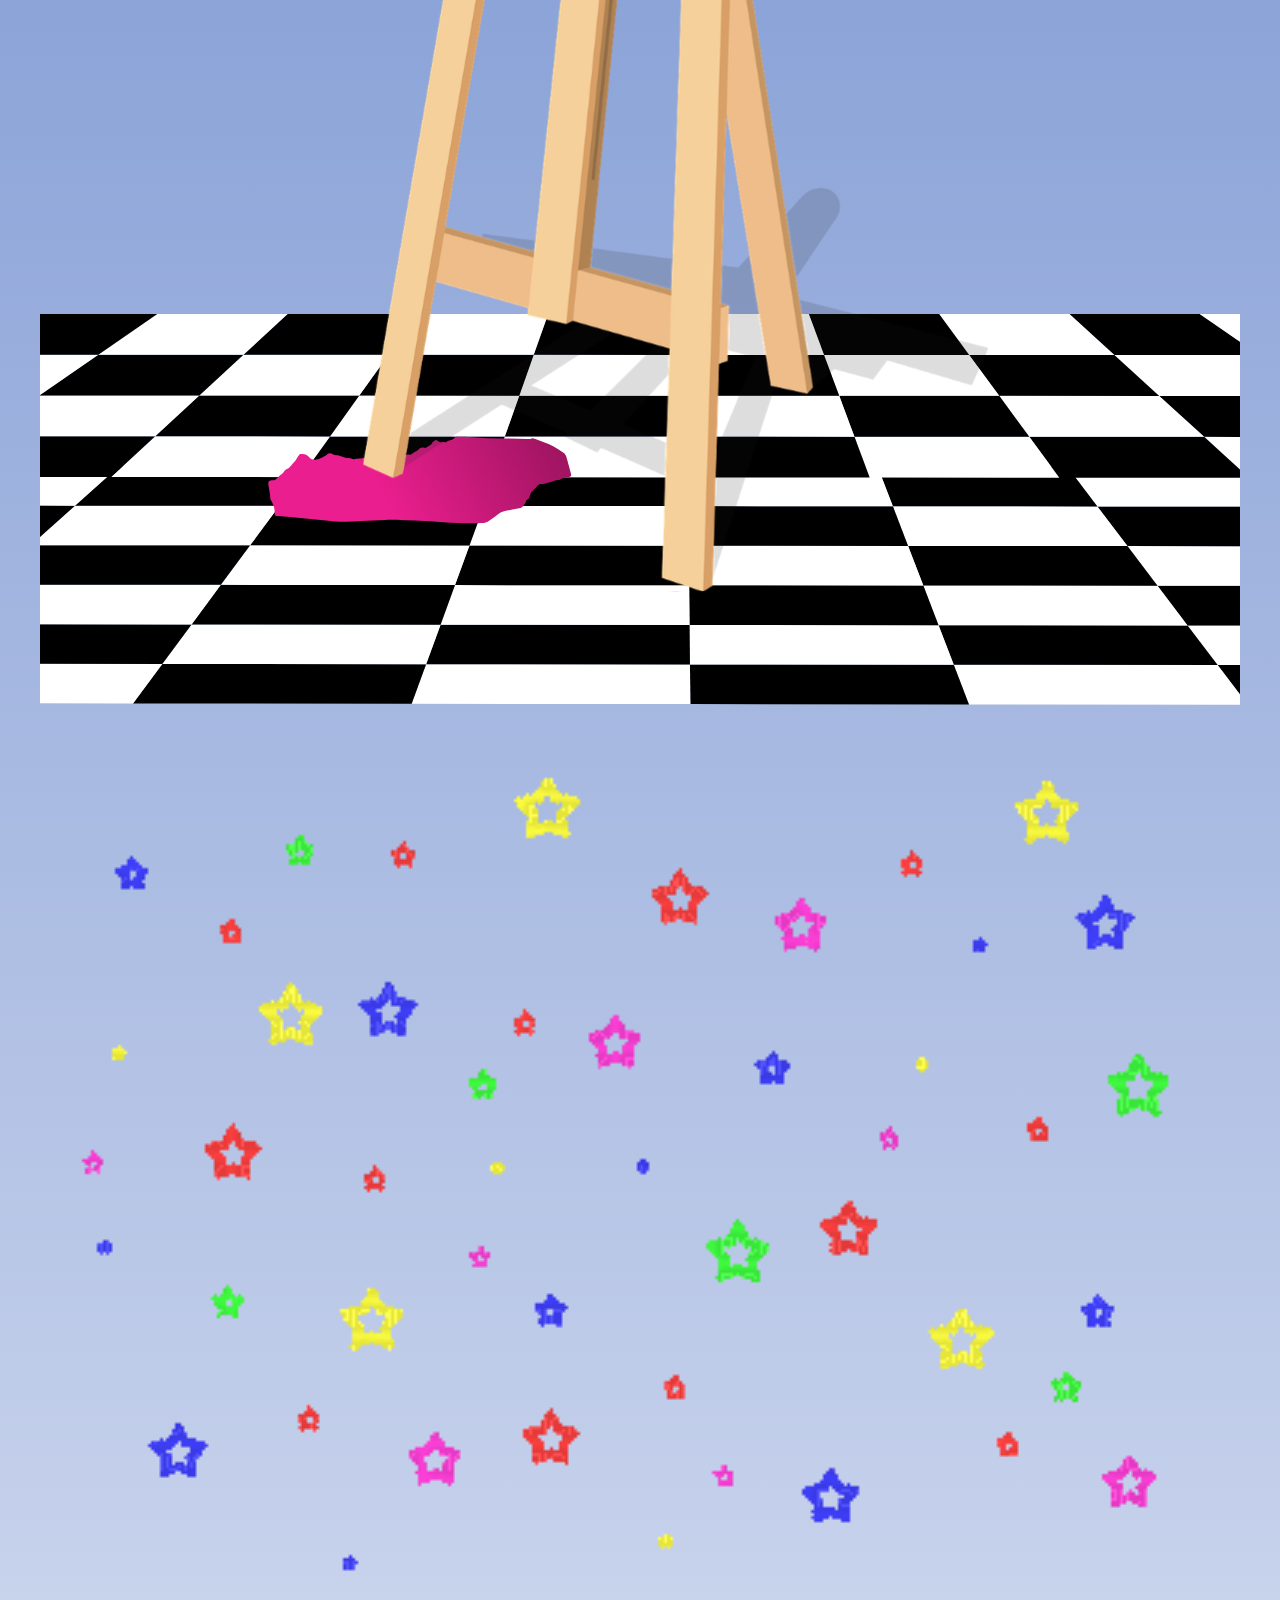
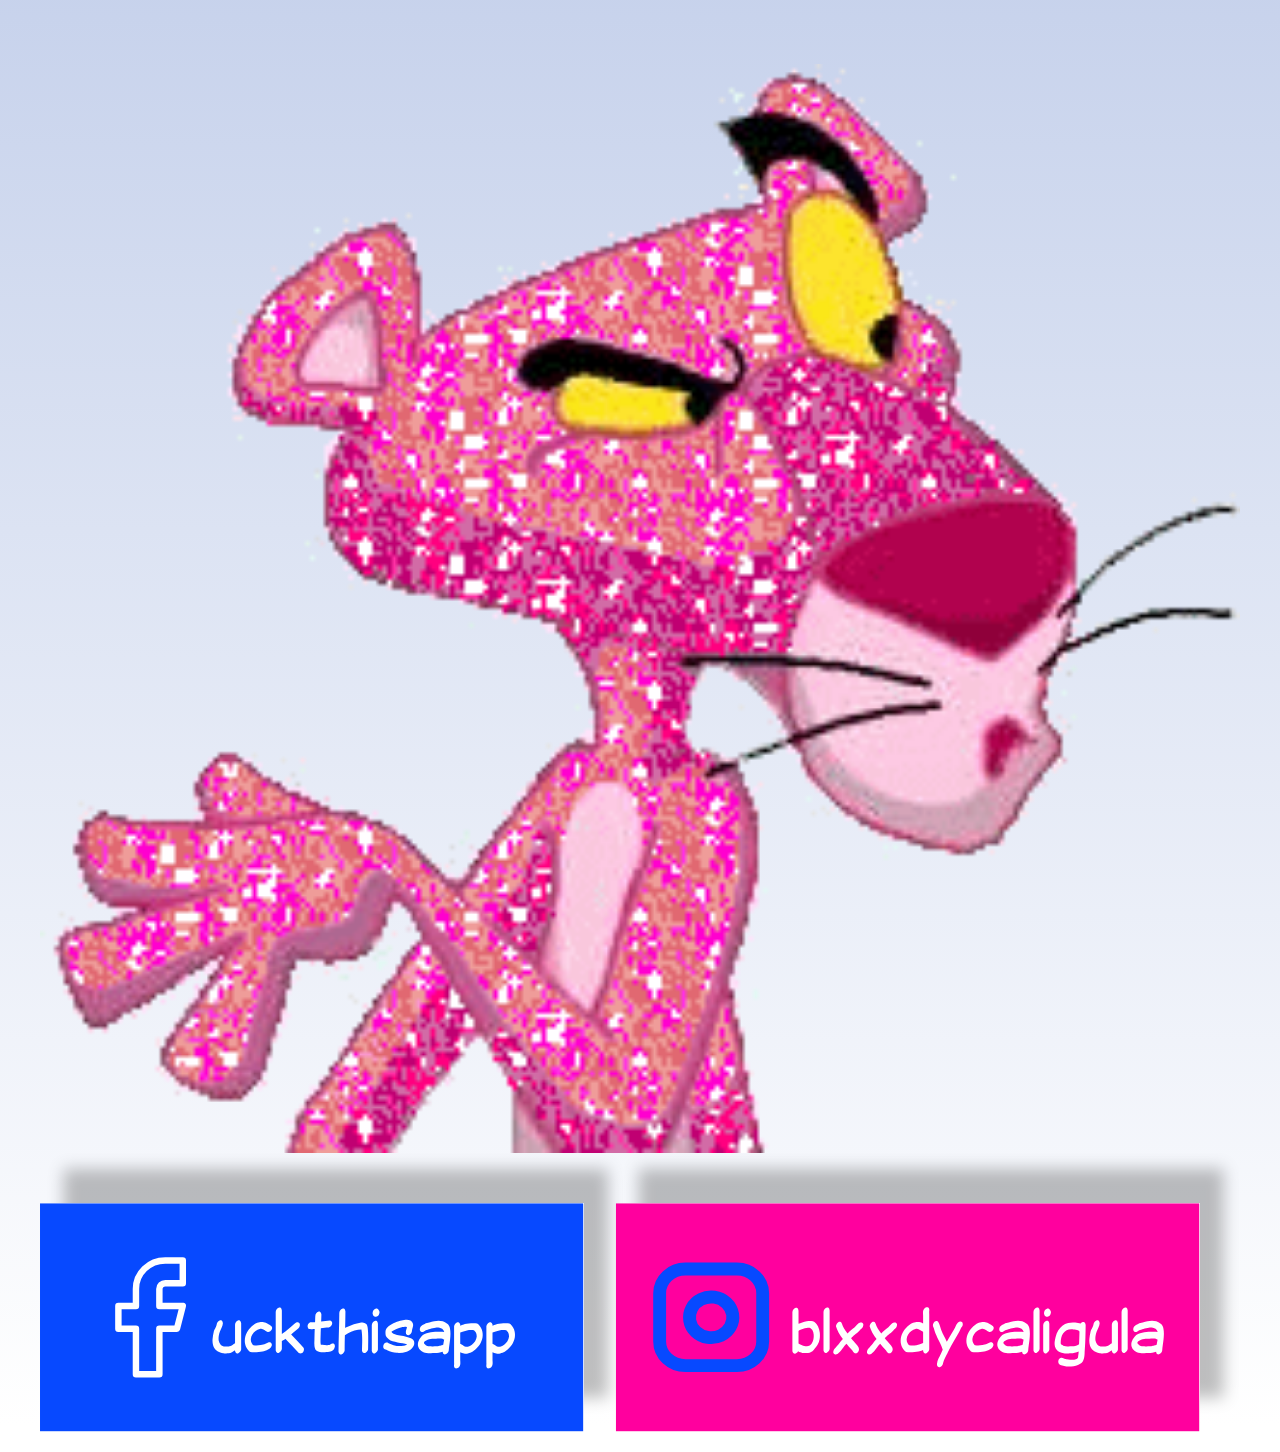
==== commit 4d5b8d01: "upd" ====
--- a/index.html
+++ b/index.html
@@ -1,5 +1,6 @@
 <!DOCTYPE html>
 <html lang="uk">
+
 <head>
     <meta charset="UTF-8">
     <meta name="viewport" content="width=device-width, initial-scale=1.0">
@@ -11,11 +12,12 @@
     <link rel="stylesheet" href="css/burger.css">
     <link rel="stylesheet" href="css/header.css">
 </head>
+
 <body id="top">
-     <!-- Navigation section -->
+    <!-- Navigation section -->
     <nav>
         <div class="navbar">
-           <div class="navigation">
+            <div class="navigation">
                 <button class="nav-icon">
                     <span></span>
                     <span></span>
@@ -24,62 +26,71 @@
                 </button>
                 <ul class="level_1">
                     <li><a class="nav-link" href="#top">Main</a></li>
-                    <li><a class="nav-link" href="#top1">About us</a></li>
-                    <li><a class="nav-link" href="#s1">Join us</a></li>
-                    <li><a class="nav-link" href="#s2">Find us</a></li>
+                    <li><a class="nav-link" href="#s1">About us</a></li>
+                    <li><a class="nav-link" href="#s2">Join us</a></li>
+                    <li><a class="nav-link" href="#s3">Find us</a></li>
                 </ul>
-           </div>
-       </div>
+            </div>
+        </div>
     </nav>
     <!-- END of Navigation section -->
     <section id="s1">
-    <div class="inside">
-        <!-- Обгортка для верхньої частини -->
-        <div class="top-row">
-            <img src="img/BOSS.png" class="boss">
-            <img src="img/cry.png" class="cry">
+        <div class="inside">
+            <!-- Обгортка для верхньої частини -->
+            <div class="top-row">
+                <img src="img/BOSS.png" class="boss">
+                <img src="img/cry.png" class="cry">
+            </div>
+
+            <div class="bottom-row">
+                <div class="frame">
+                    <h1 class="title"><span class="accent1">а</span><span class="accent2">б</span><span
+                            class="accent3">о</span> комфортік плейс для ну дуже крутяцьких людинок <span
+                            class="accent2">:D</span></h1>
+                </div>
+            </div>
         </div>
-
-        <div class="bottom-row">
-             <div class="frame">
-                <h1 class="title"><span class="accent1">а</span><span class="accent2">б</span><span class="accent3">о</span> комфортік плейс для ну дуже крутяцьких людинок <span class="accent2">:D</span></h1>
-             </div>
+    </section>
+    <section id="s2">
+        <div class="inside-s2">
+            <div class="animation-overlay">
+                <img src="img/kiss.png" class="kiss">
+                <img src="img/nyan-cat.gif" class="catGIF">
+            </div>
+            <div class="content-wrapper">
+                <!-- КОНТЕЙНЕР ПІДКЛАДКИ І ВСІХ ЕЛЕМЕНТІВ У НІЙ -->
+                <img src="img/cry2.png" class="cry2">
+                <img src="img/textnback.svg" class="textBackground">
+                <img src="img/bag.png" class="bag">
+                <img src="img/pins.png" class="pins">
+                <img src="img/wall.png" class="wall">
+                <img src="img/cry2.png" class="cry2">
+                <img src="img/funko.png" class="funko">
+                <img src="img/hug.png" class="hug">
+                <img src="img/text2.svg" class="text2">
+            </div>
         </div>
-    </div>
-</section>
-   <section id="s2">
-    <div class="inside-s2">
-        <div class="animation-overlay">
-            <img src="img/kiss.png" class="kiss">
-            <img src="img/nyan-cat.gif" class="catGIF">
-        </div>
-        <div class="content-wrapper">
-        <!-- КОНТЕЙНЕР ПІДКЛАДКИ І ВСІХ ЕЛЕМЕНТІВ У НІЙ -->
-        <img src="img/cry2.png" class="cry2">
-        <img src="img/textnback.svg" class="textBackground">
-        <img src="img/bag.png" class="bag">
-        <img src="img/pins.png" class="pins">
-        <img src="img/wall.png" class="wall">
-        <img src="img/cry2.png" class="cry2">
-        <img src="img/funko.png" class="funko">
-        <img src="img/hug.png" class="hug">
-        <!-- Тут десь будуть твої тексти поверх баблів -->
-         </div>
-    </div>
-</section>
+    </section>
     <section id="s3">
         <div class="inside">
-
+            <a href="#" class="boss-button">
+                <!-- Лапка, яка буде з'являтися -->
+                       <img src="img/pawicon.svg" class="paw-icon" alt="icon">
+                       <span class="button-text">СТАТИ БОСОМ ХУДОЖКИ</span>
+            </a>
         </div>
     </section>
     <section id="s4">
         <div class="inside">
-
+               <img src="img/voteText.svg" class="voteText">
+               <img src="img/molbert.svg" class="molbert">
+               <img src="img/stars.gif" class="starsGif">
         </div>
     </section>
     <footer>
         <div class="inside">
-
+               <img src="img/pantera.gif" class="pantera">
+               <img src="img/footerInfo.svg" class="footerInfo">
         </div>
     </footer>
     <!-- Scripts in project -->
@@ -87,4 +98,5 @@
 
     <!-- End of Scripts in project -->
 </body>
+
 </html>
--- a/css/layout.css
+++ b/css/layout.css
@@ -19,7 +19,8 @@
     font-style: normal;
     font-size: 40px;
     line-height: 2;
-    color: var(--txt-color-01)
+    color: var(--txt-color-01);
+    scroll-behavior: smooth;
 }
 
 p{
@@ -47,7 +48,6 @@
     padding-left: var(--mob-padding);
     padding-right: var(--mob-padding);
 }
-
 body {
     background-color: linear-gradient(360deg, #fff 0.29%, #b9c7e7 19.23%, #7592d1 38.87%, #0339ae 62.58%, #011848 100%);
 }
--- a/css/style.css
+++ b/css/style.css
@@ -241,12 +241,87 @@
 
 /* Обіймашки (hug) в самому низу */
 .hug {
-    width: 37%;
-    bottom: 1%;
+    width: 38%;
+    bottom: 5%;
     left: 2%;
 }
-.text1 {
-    width: 20%;
-    top: 5%;    
-    right: 50%;
+.text2 {
+    width: 40%;
+    bottom: 2%;
+    left: 32%;
+}
+/* --- ОСНОВНИЙ СТАН (Enabled) --- */
+.boss-button {
+    display: inline-flex;
+    align-items: center;
+    justify-content: center;
+    
+    /* Розміри та відступи */
+    padding: 15px 40px;
+    min-width: 300px;
+    border-radius: 80px; /* Овальна форма */
+    margin-top: 10px;
+    
+    /* Кольори з Figma */
+    background-color: #ff009f; 
+    border: 3px solid #3dff94; /* обводка */
+    
+    /* Текст */
+    color: #ffffff;
+    font-family: 'Suplexmentary Comic NC';
+    font-weight: 700;
+    font-size: 55px;
+    text-decoration: none;
+    text-transform: uppercase;
+    letter-spacing: 0.5px;
+    
+    /* Анімація переходу */
+    transition: all 0.7s ease-in-out;
+    cursor: pointer;
+    position: relative;
+    gap: 10px;
+}
+
+/* Іконка лапки */
+.paw-icon {
+    width: 80px;
+    height: auto;
+    display: none;
+}
+
+/* --- СТАН НАВЕДЕННЯ (Hovered) --- */
+.boss-button:hover {
+    background-color: #c90b79; /* Трохи темніший рожевий */
+    transform: translateY(-4px); /* Легкий підйом вгору */
+    box-shadow: 0 5px 30px rgb(62, 255, 126);
+}
+
+.boss-button:hover .paw-icon {
+    display: block; /* Лапка з'являється зліва */
+}
+
+/* --- СТАН НАТИСКАННЯ (Pressed) --- */
+.boss-button:active {
+    background-color: #00ffaa !important; /* Зелений колір з Figma */
+    border-color: #ff0095 !important;
+    color: #ffffff !important;
+    transform: scale(1); /* Ефект натискання (трохи менша) */
+}
+
+}
+
+/* Міняємо текст при натисканні (опціонально через JS, або просто стилі) */
+.boss-button:active .button-text::before {
+
+}
+
+/* --- СТАН FOCUS (для таба) --- */
+.boss-button:focus {
+    outline: none;
+    box-shadow: 0 0 0 4px rgba(0, 195, 255, 0.5);
+}
+.voteText {
+    display: inline-flex;
+    align-items: center;
+    justify-content: center;
 }
--- a/css/nav.css
+++ b/css/nav.css
@@ -75,6 +75,7 @@
 
 .navigation a:hover {
     color: var(--nav-color-2); /* Основний колір меню (hover) */
+    text-shadow: 0 0 25px rgb(255, 255, 255);
 }
 
 .topfixed .navigation a {
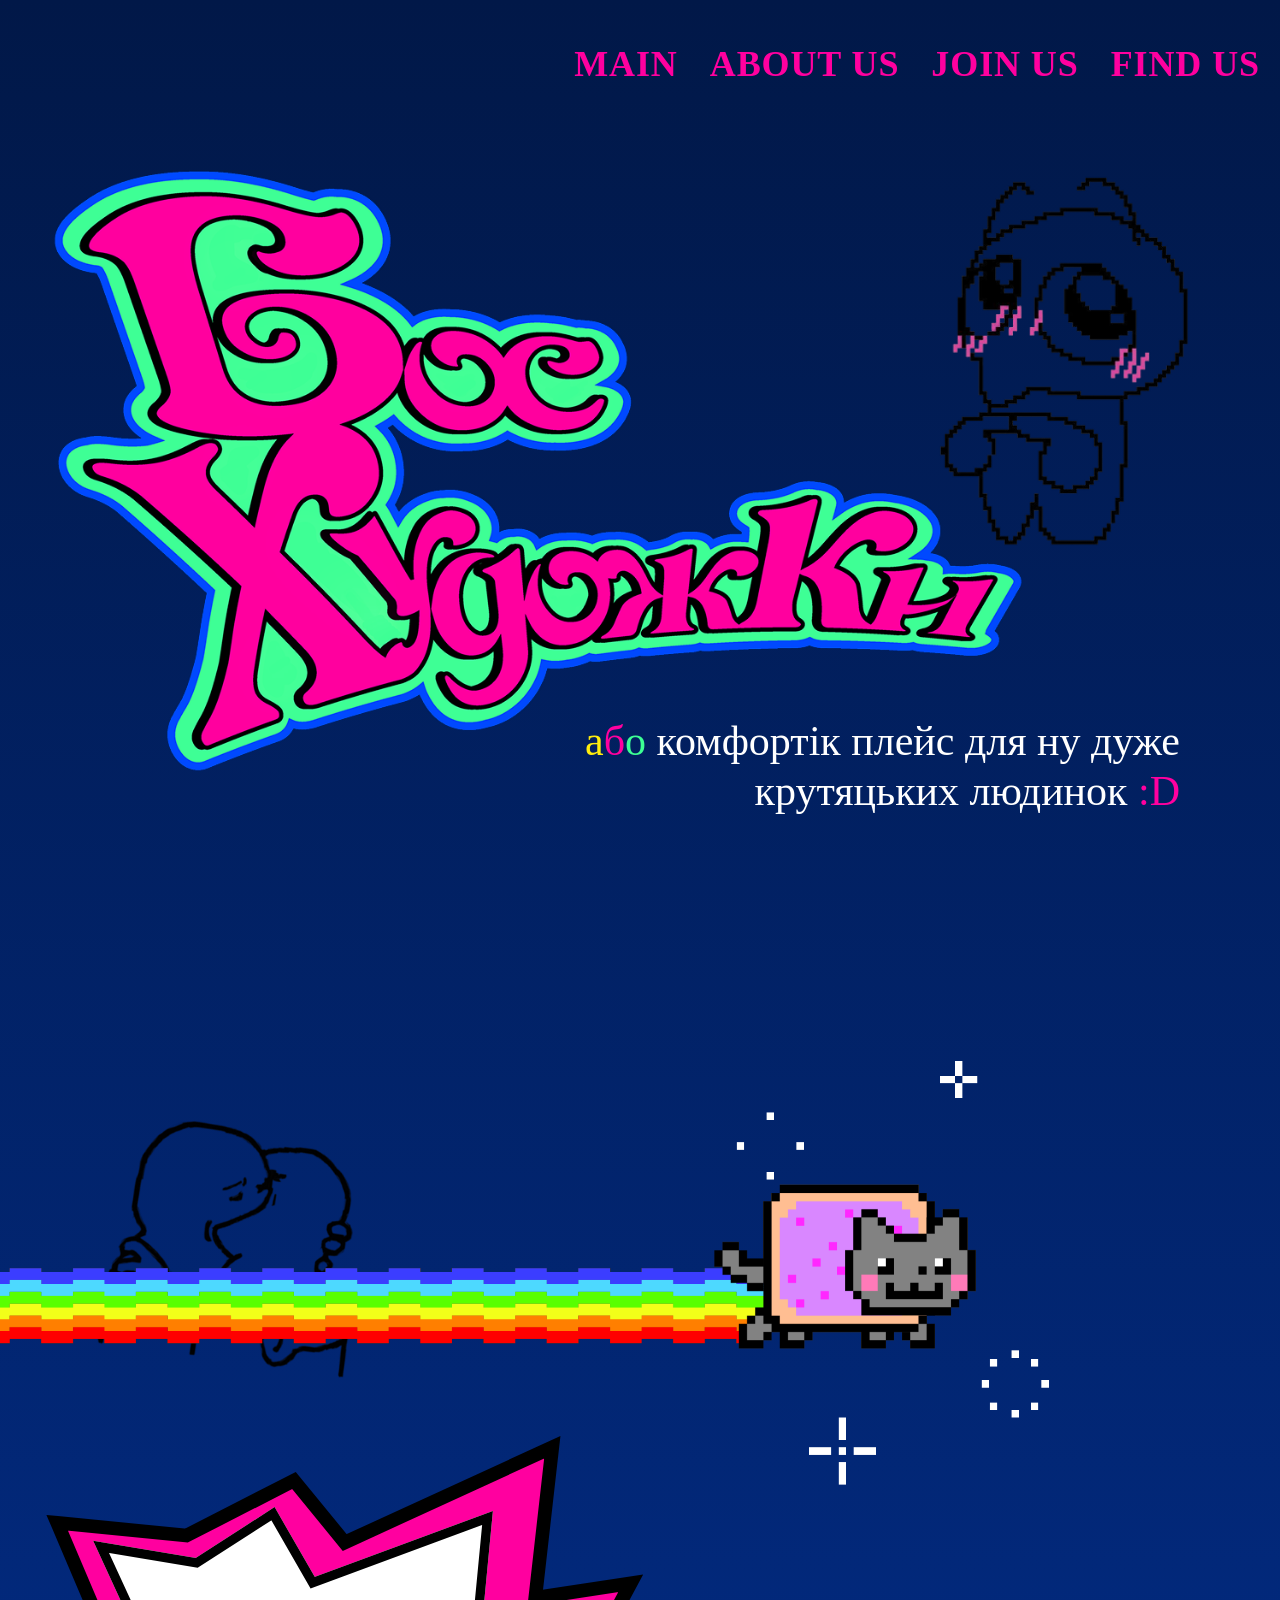
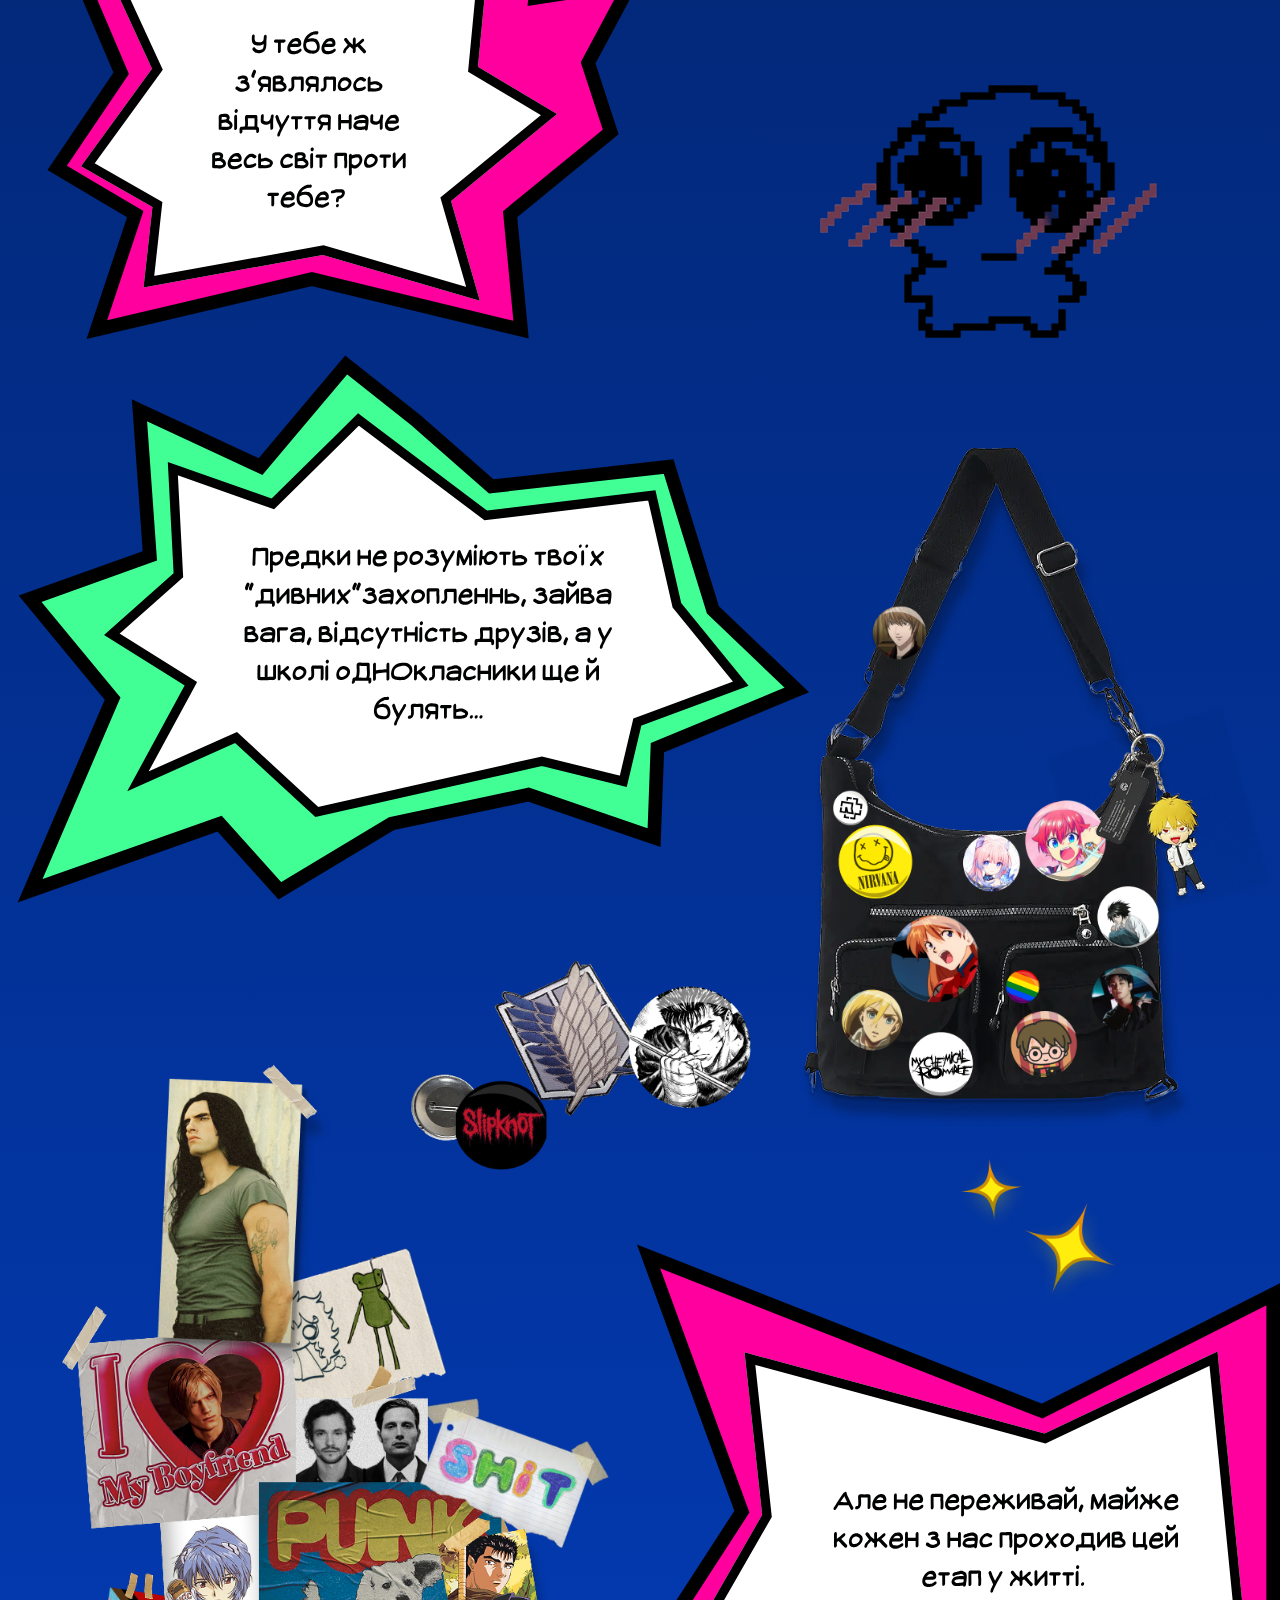
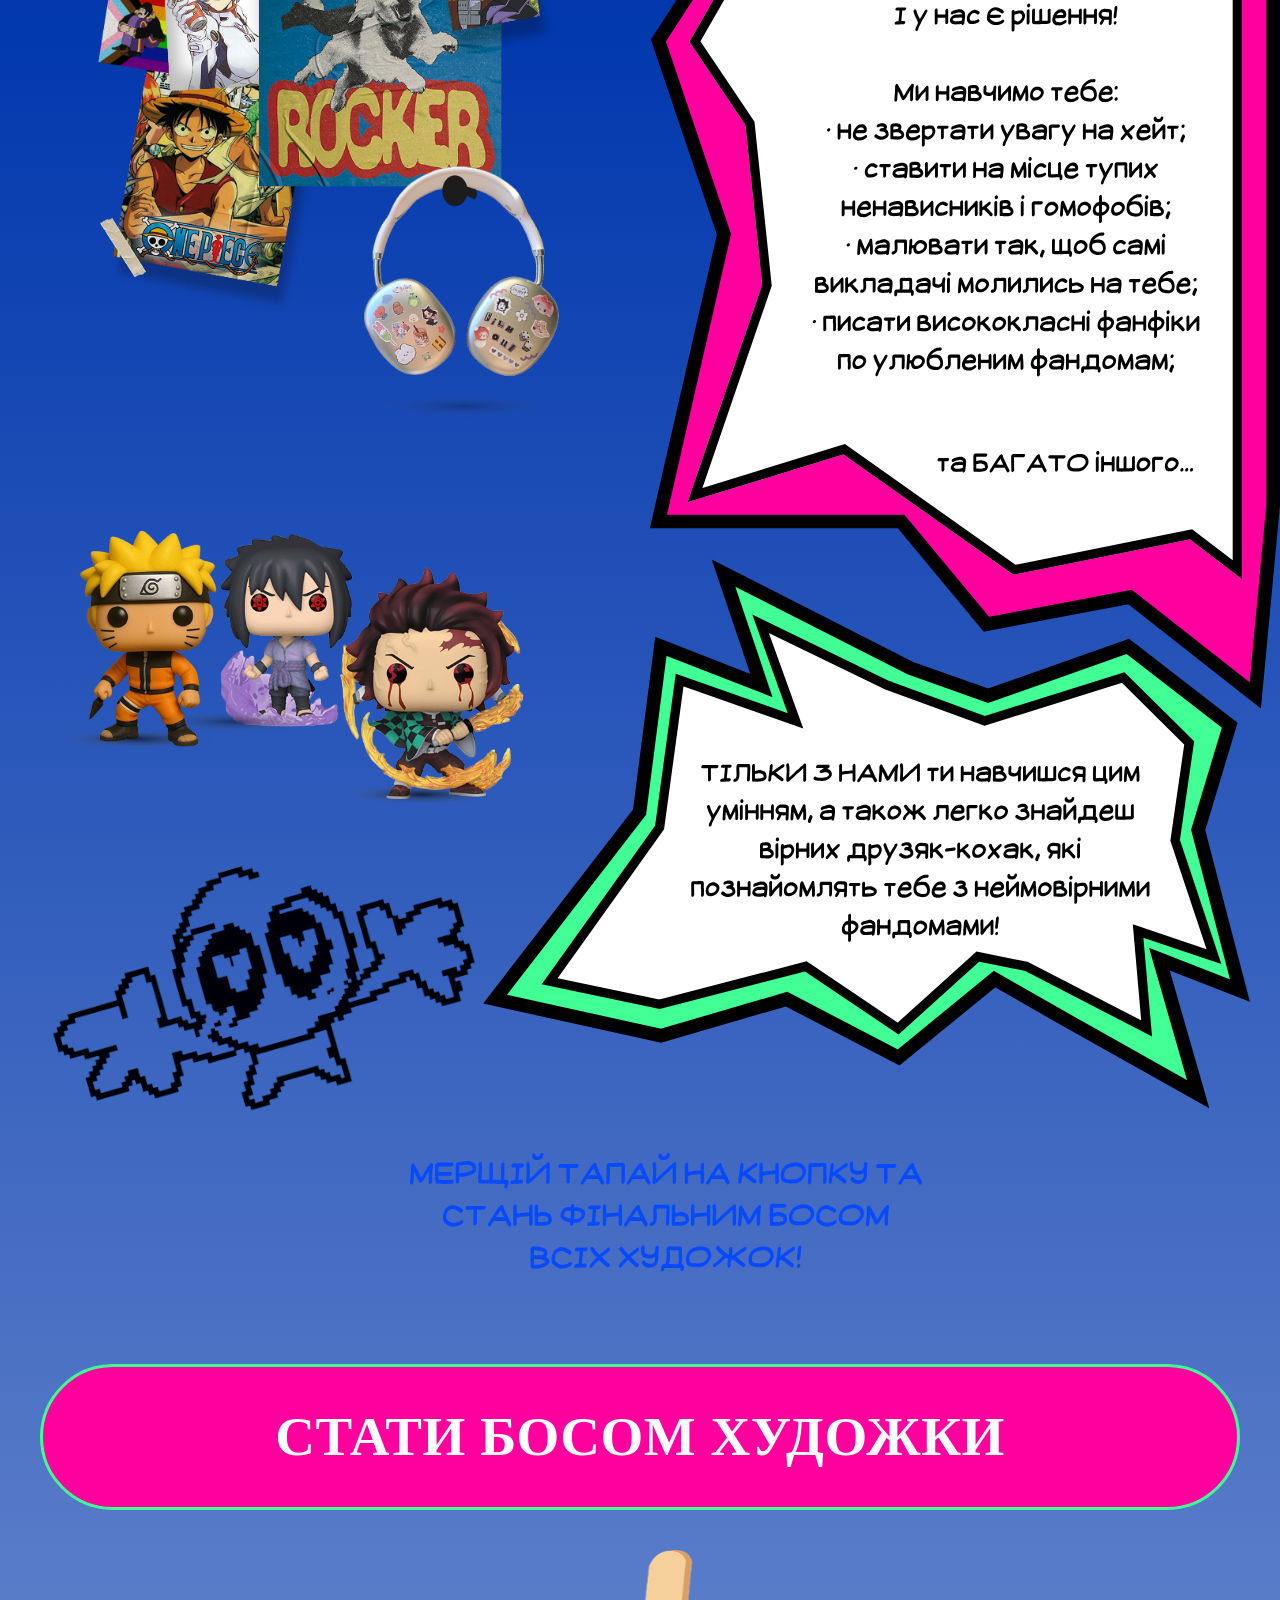
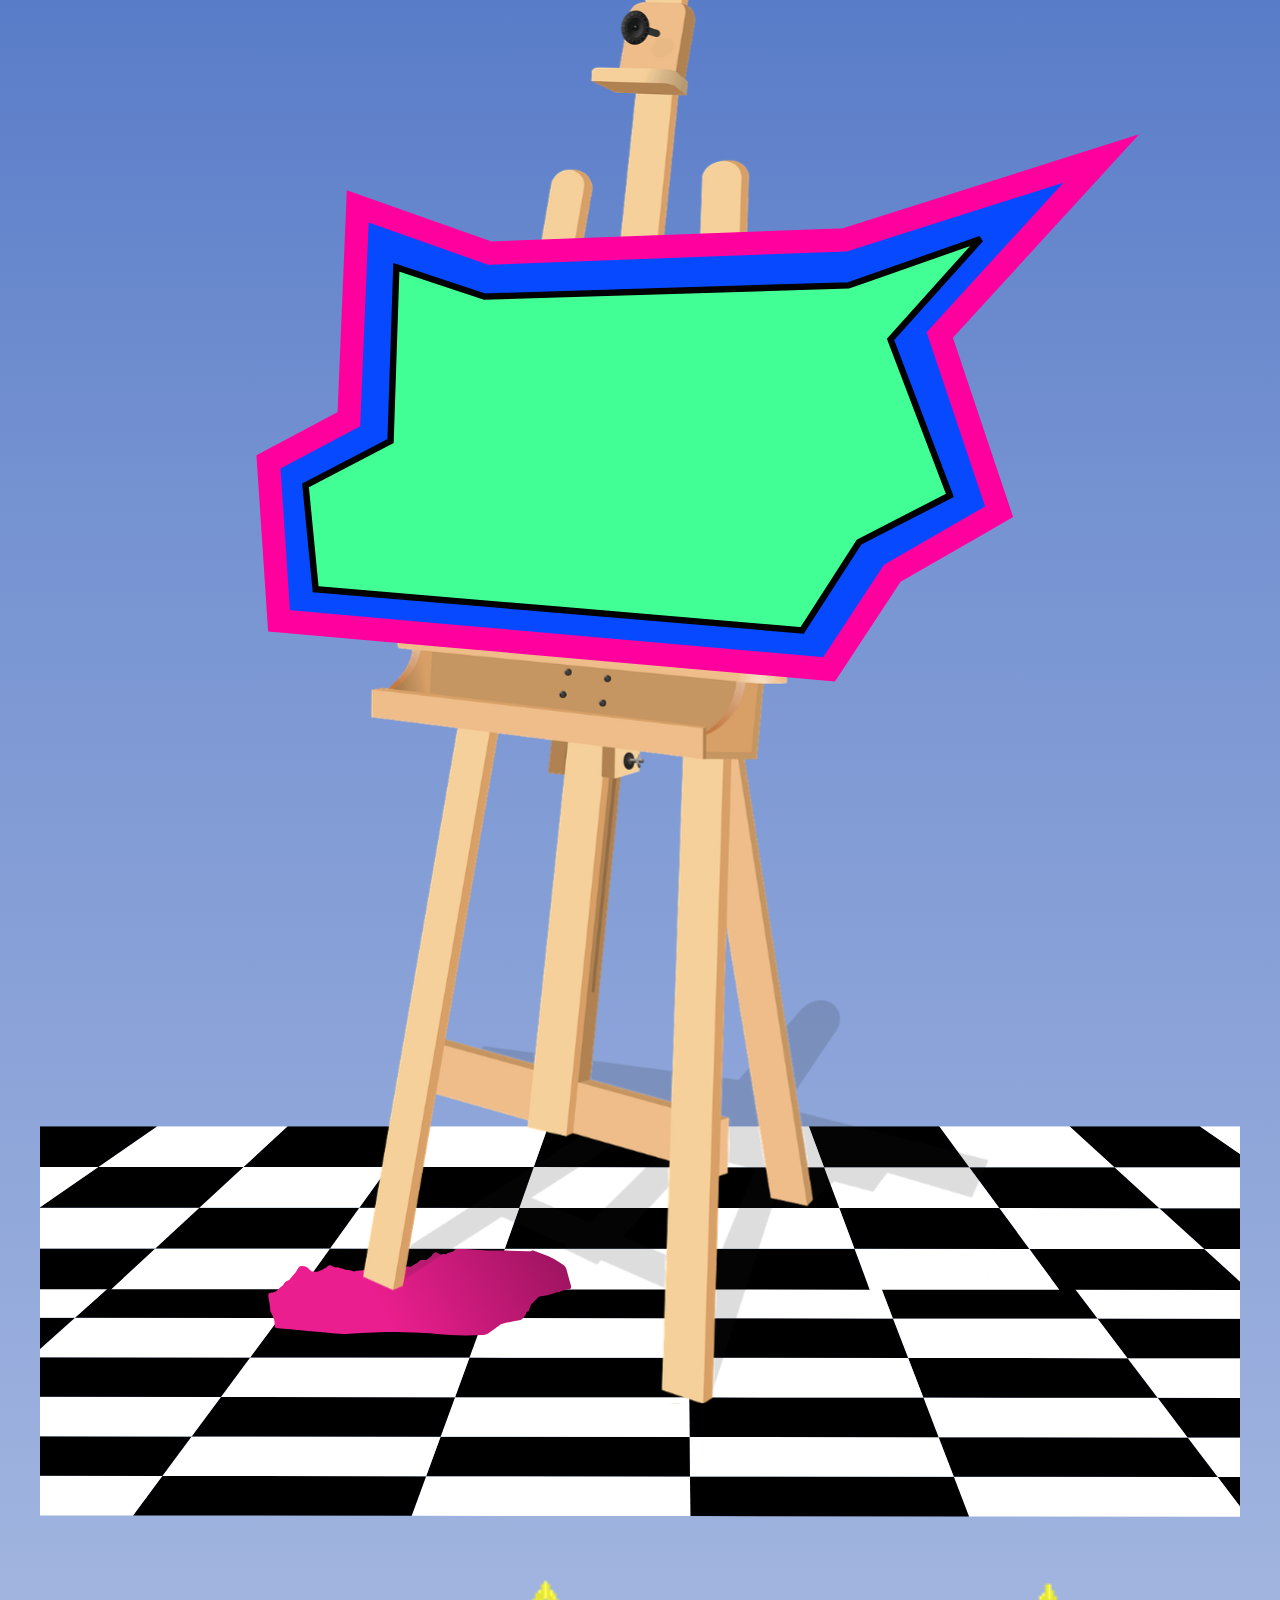
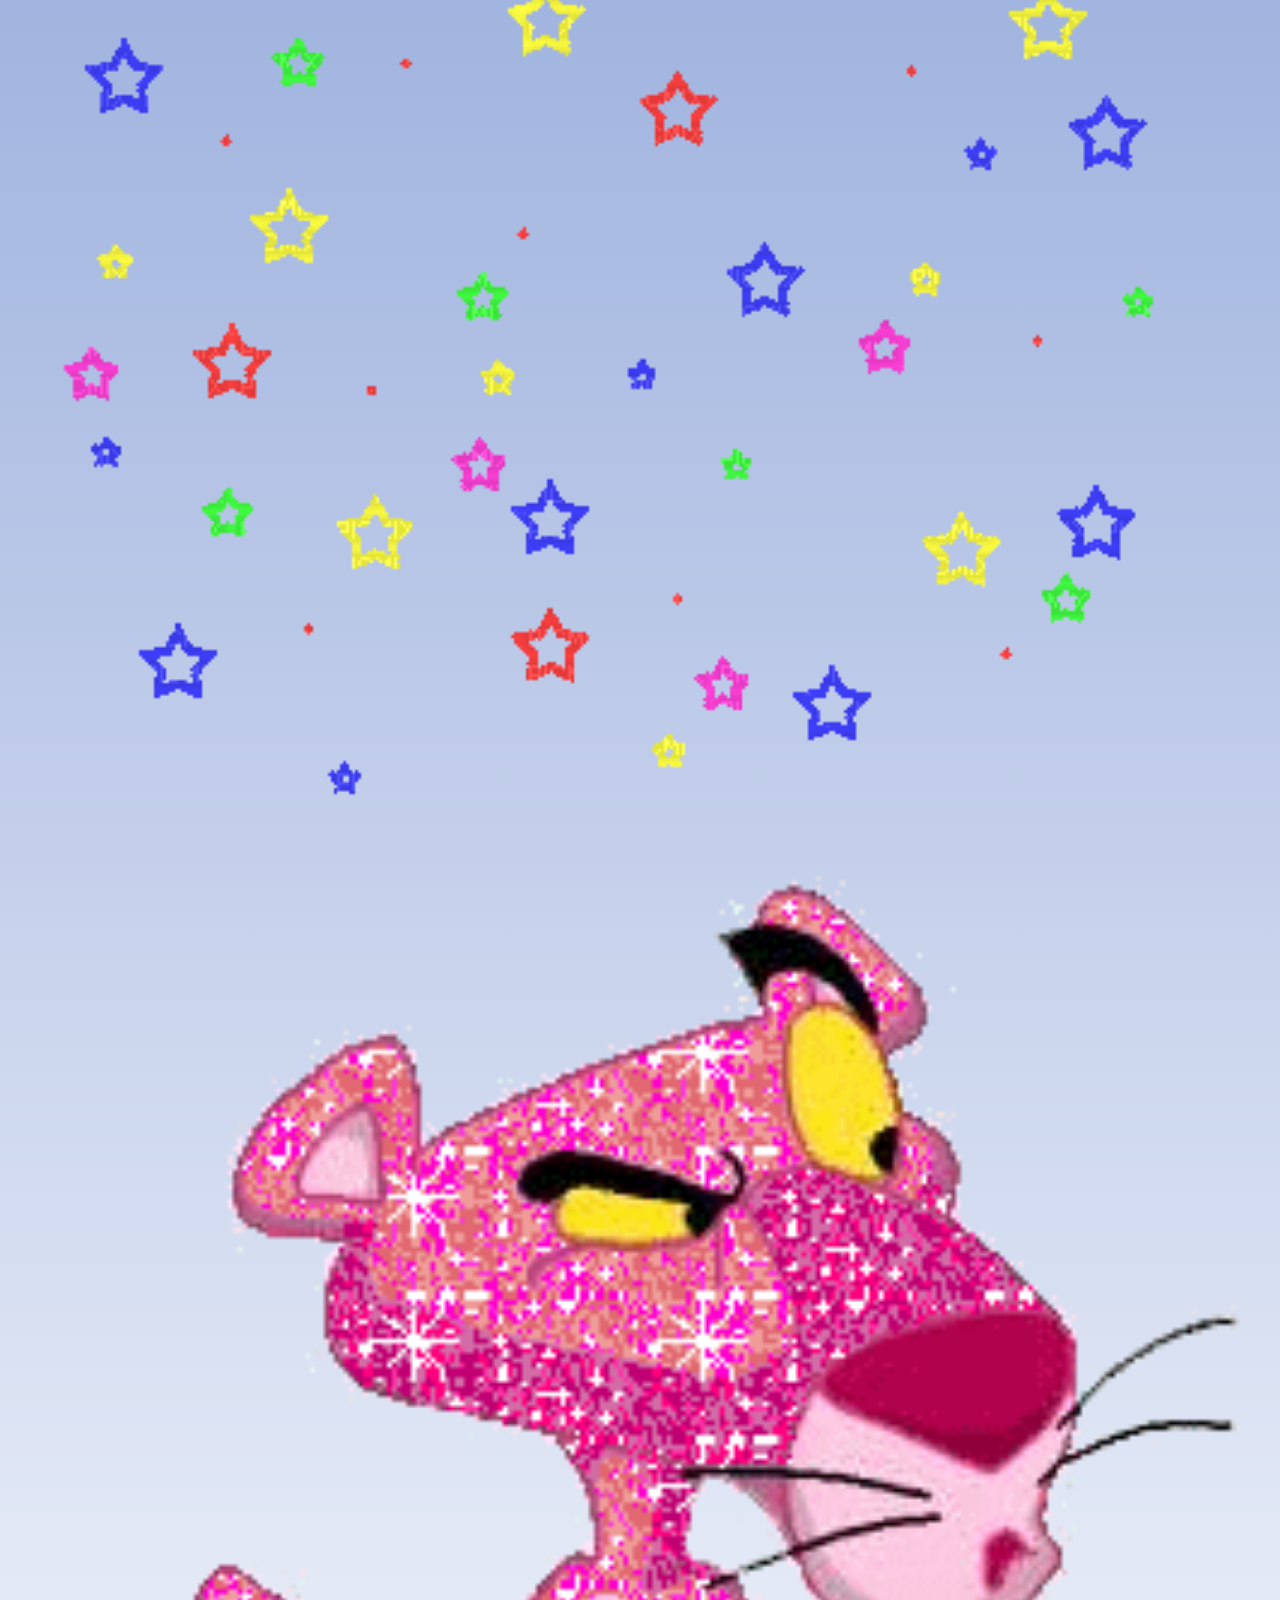
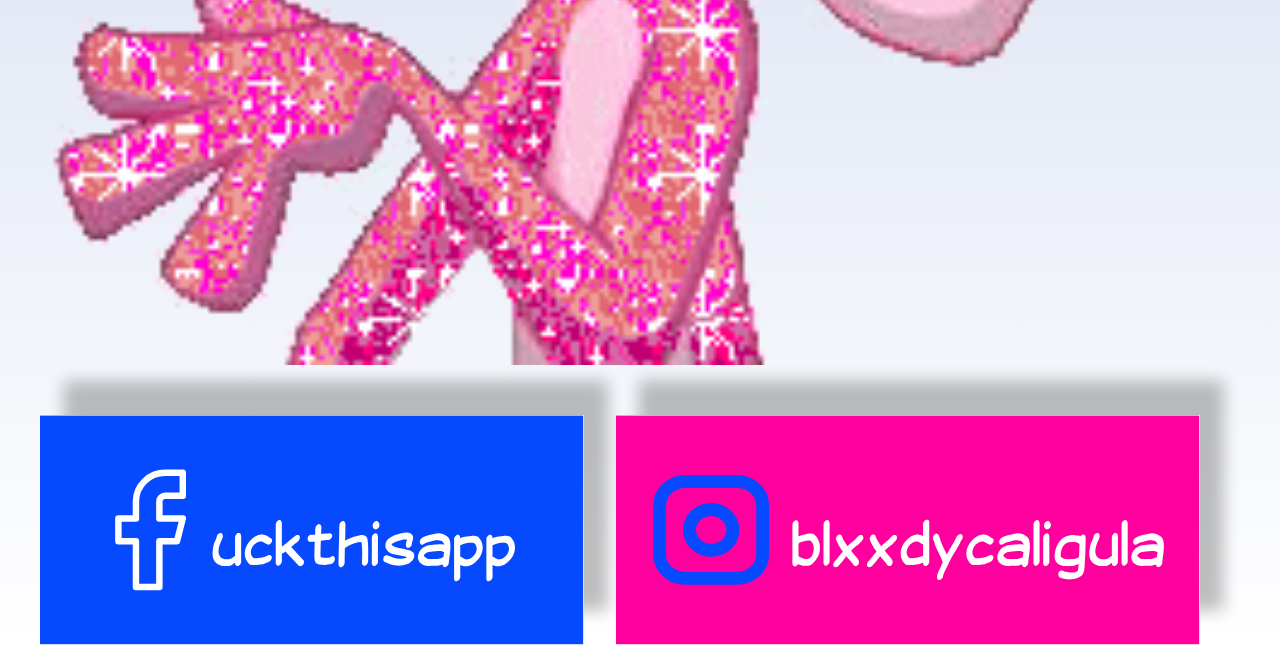
==== commit 32db3626: "upd" ====
--- a/index.html
+++ b/index.html
@@ -82,7 +82,6 @@
     </section>
     <section id="s4">
         <div class="inside">
-               <img src="img/voteText.svg" class="voteText">
                <img src="img/molbert.svg" class="molbert">
                <img src="img/stars.gif" class="starsGif">
         </div>
--- a/css/style.css
+++ b/css/style.css
@@ -319,9 +319,4 @@
 .boss-button:focus {
     outline: none;
     box-shadow: 0 0 0 4px rgba(0, 195, 255, 0.5);
-}
-.voteText {
-    display: inline-flex;
-    align-items: center;
-    justify-content: center;
 }
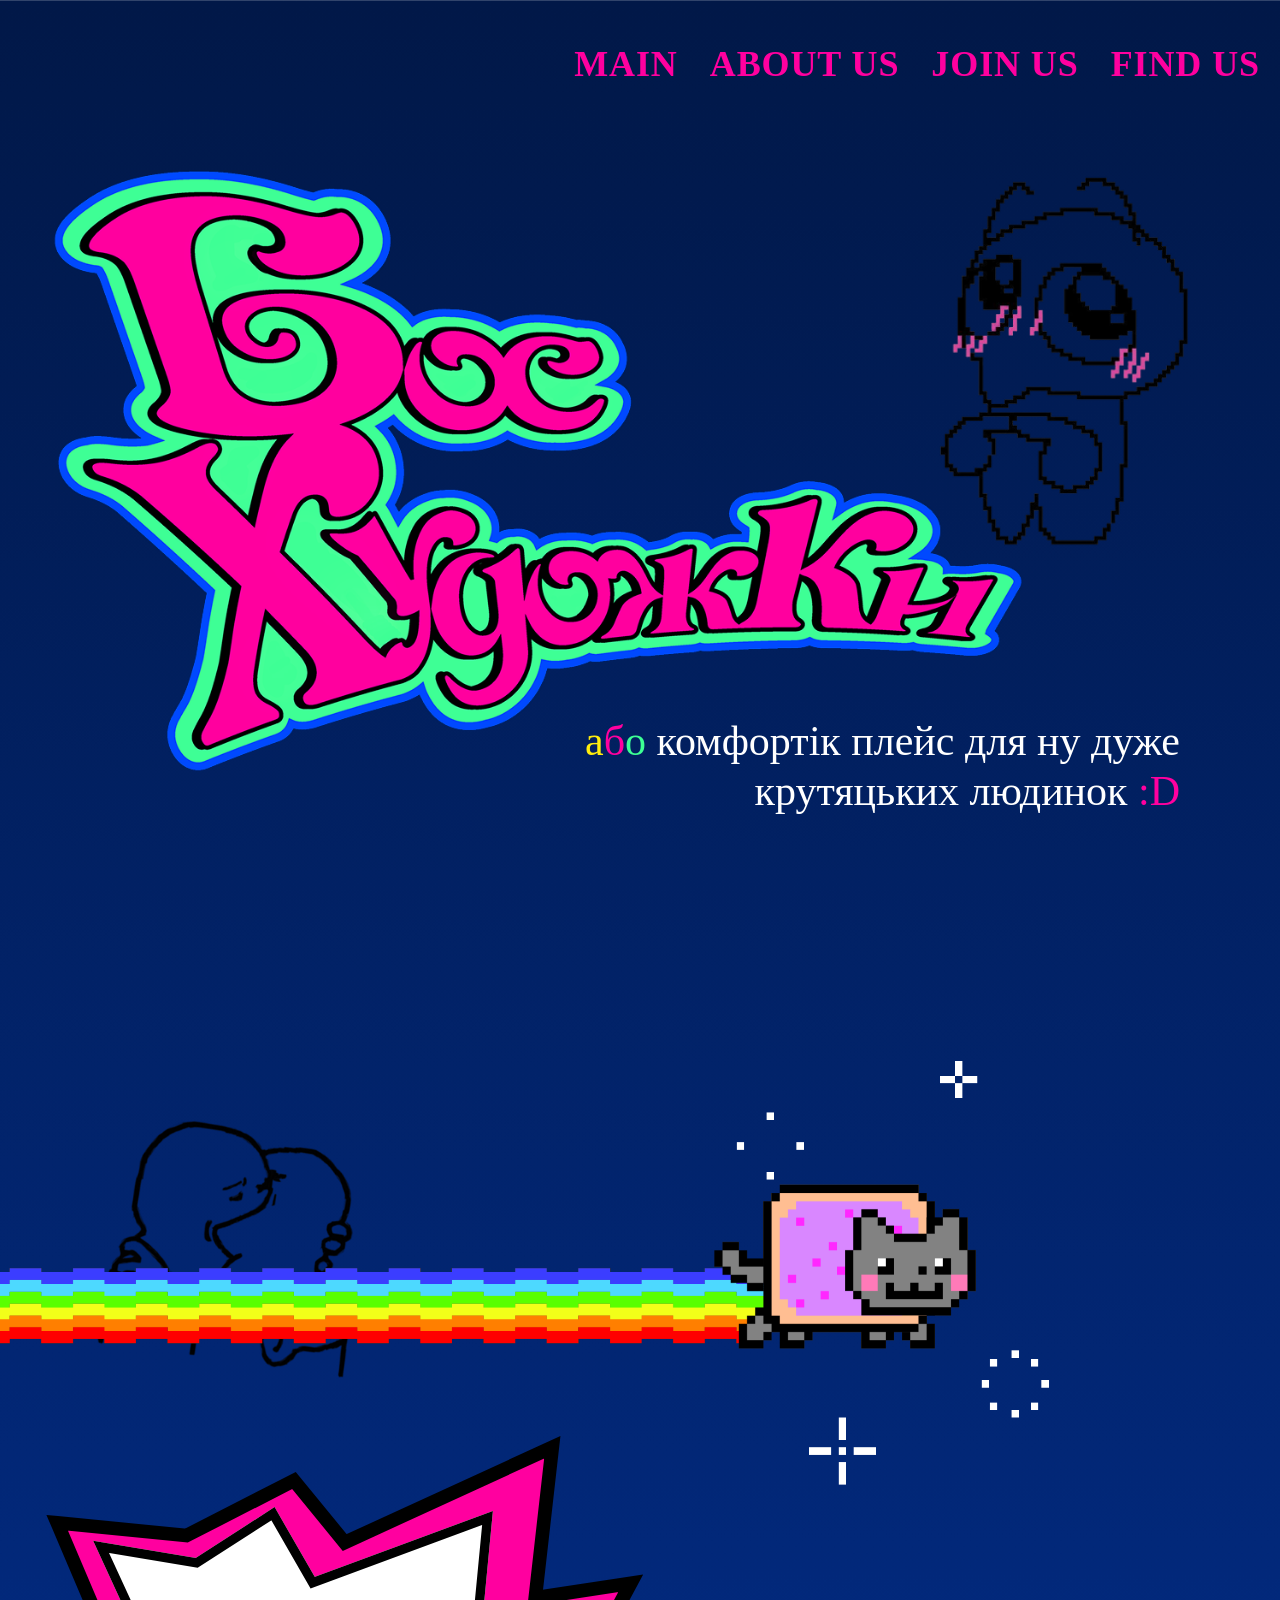
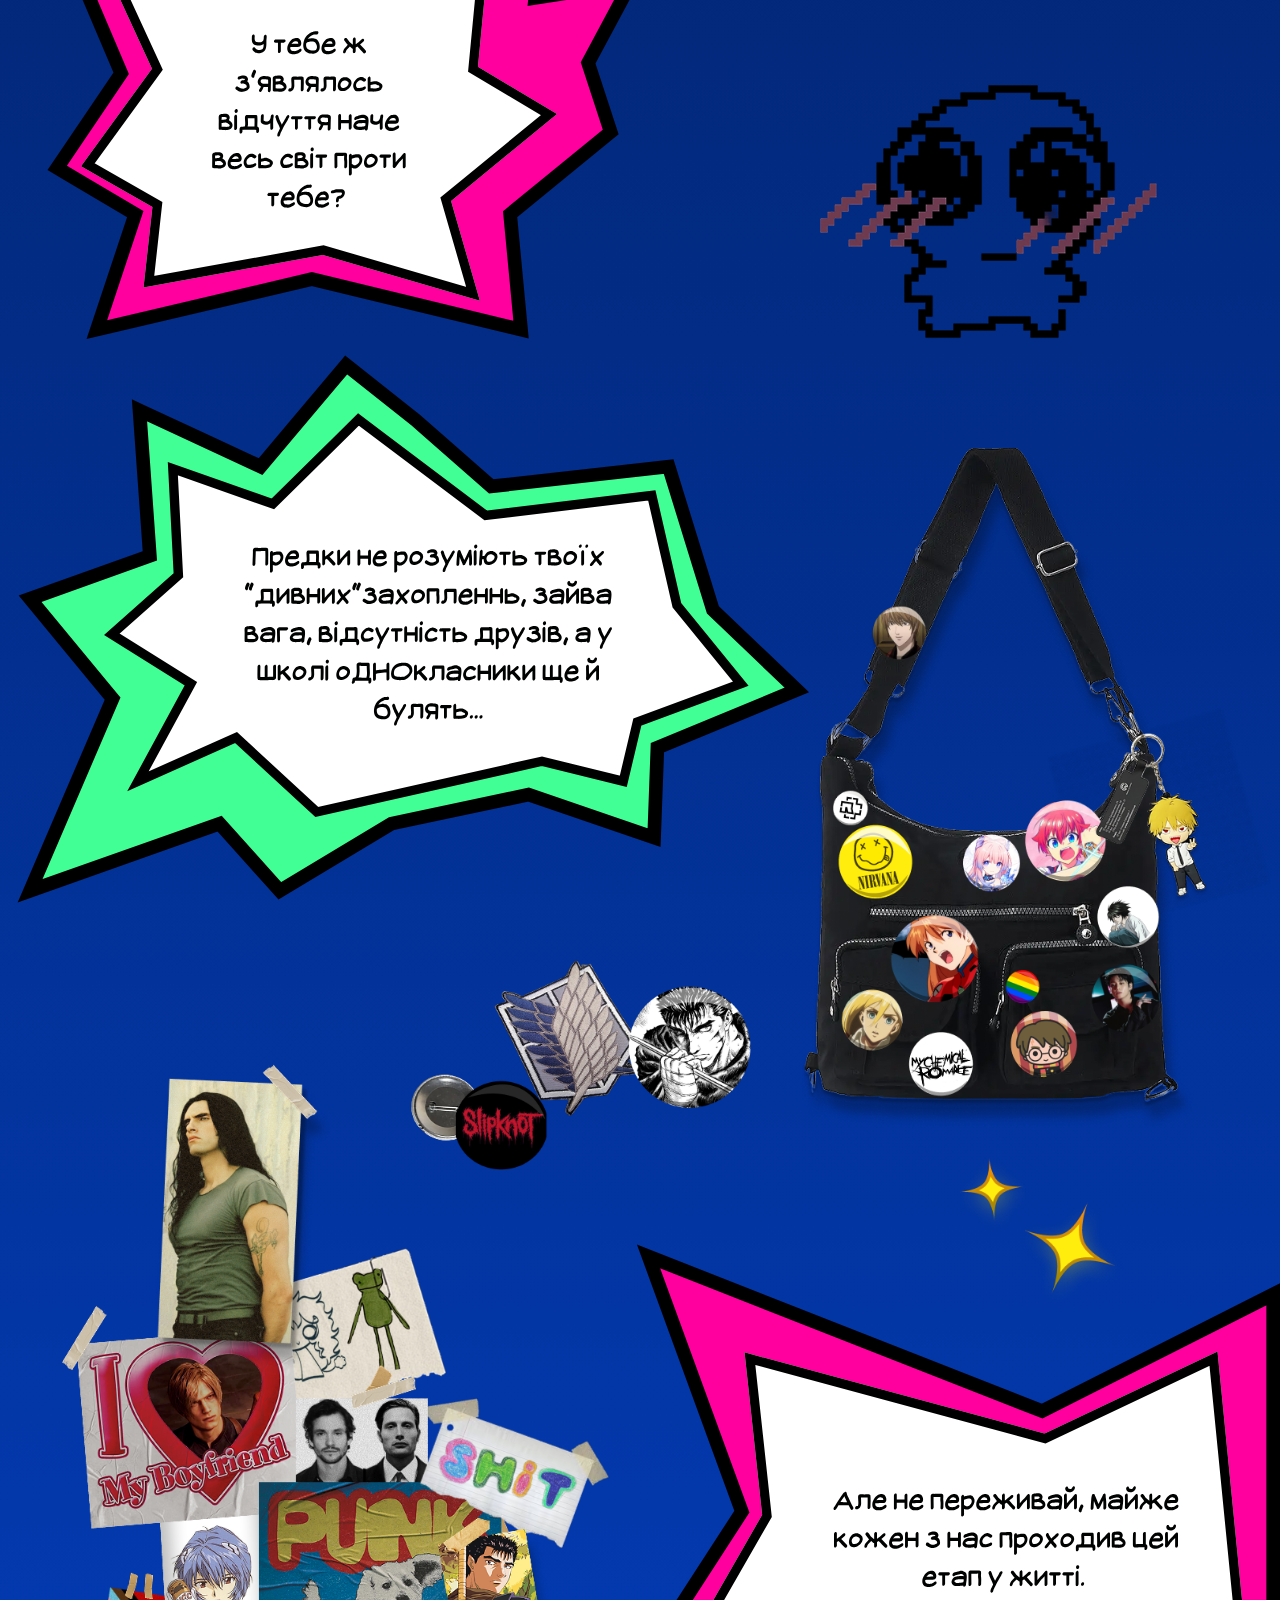
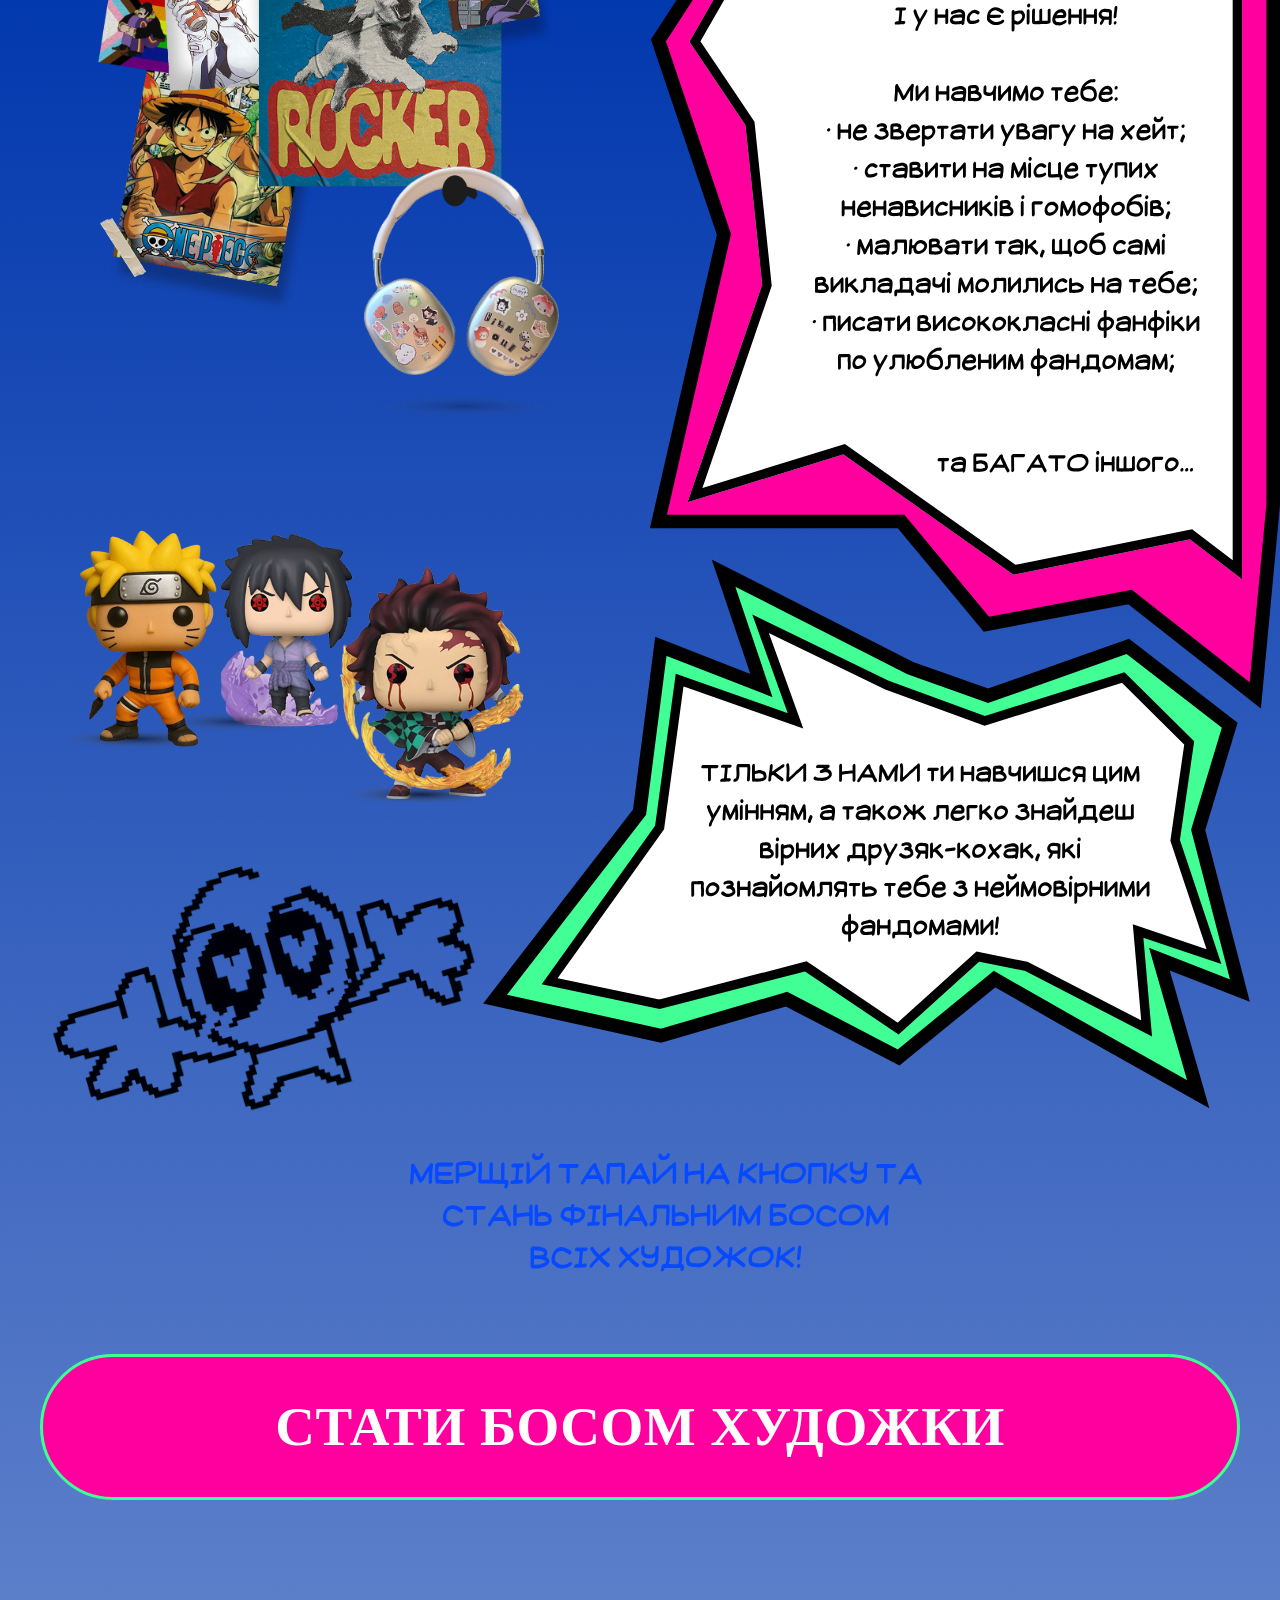
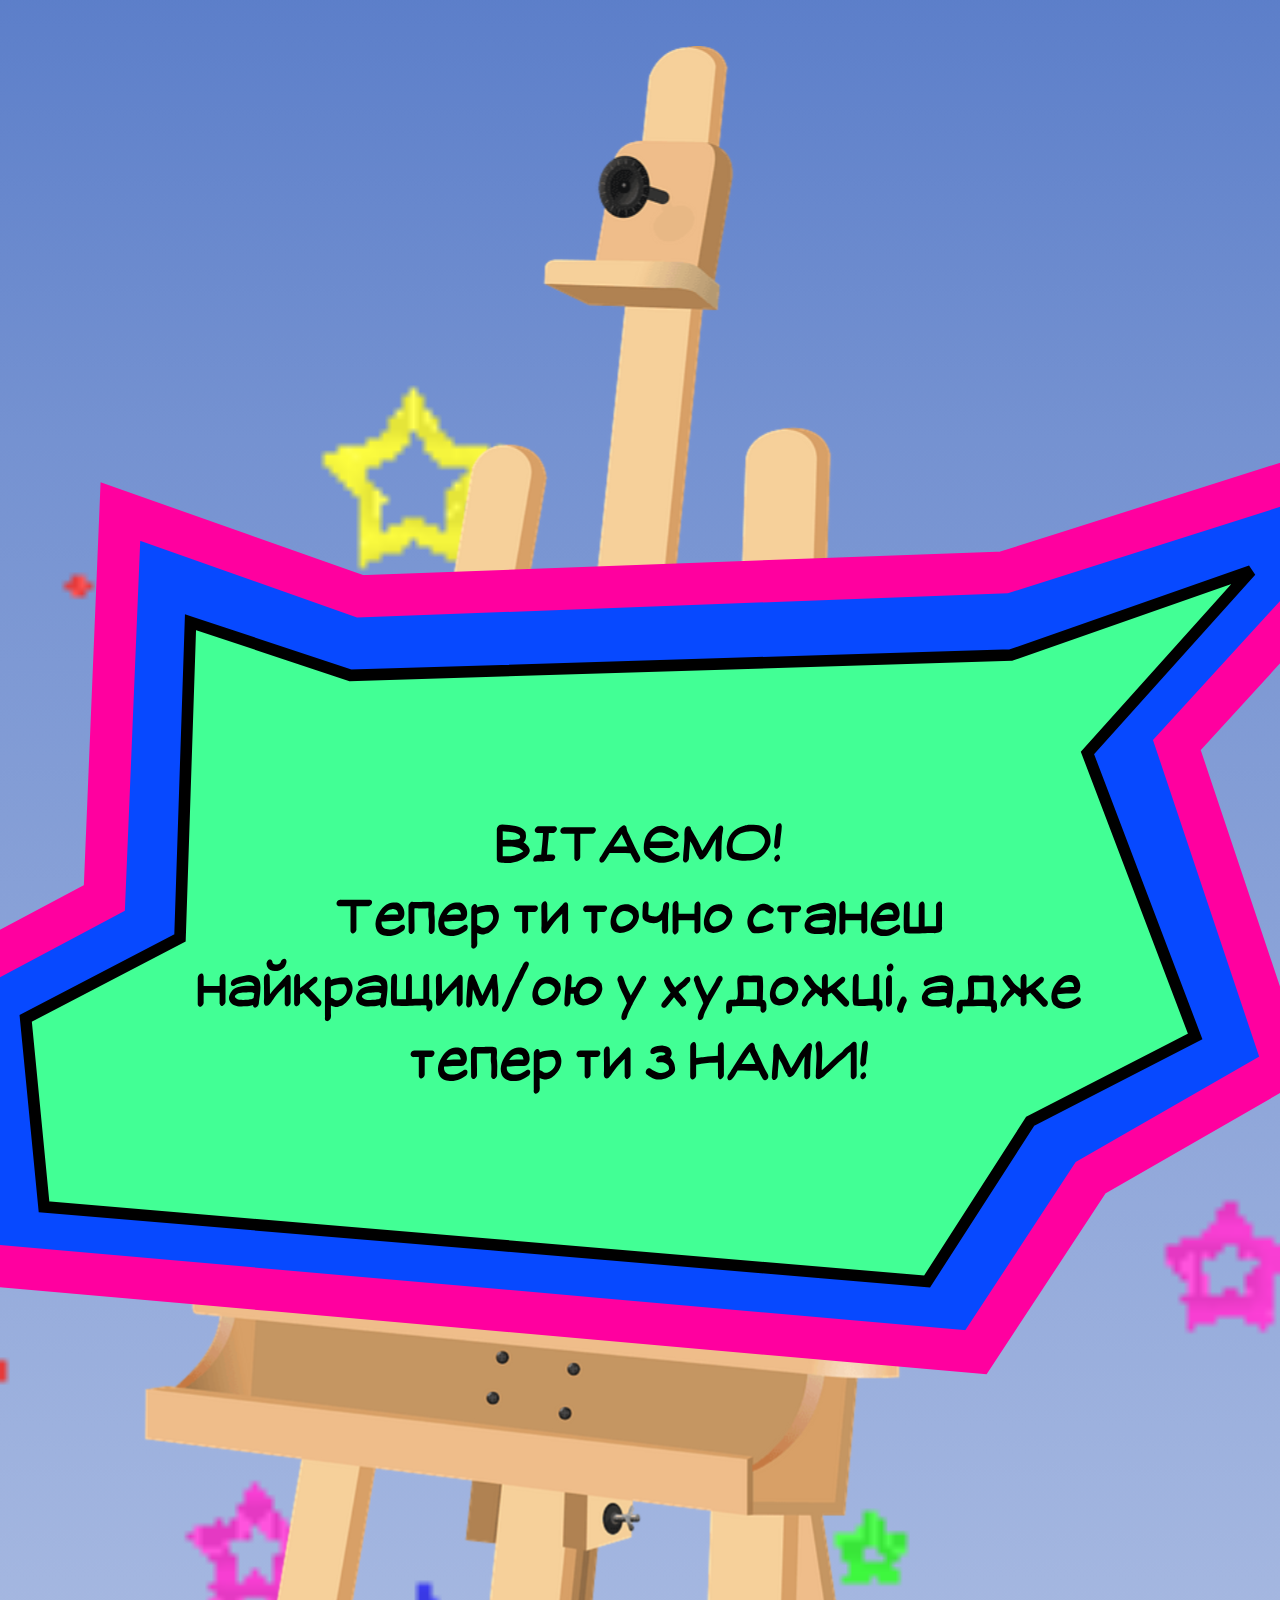
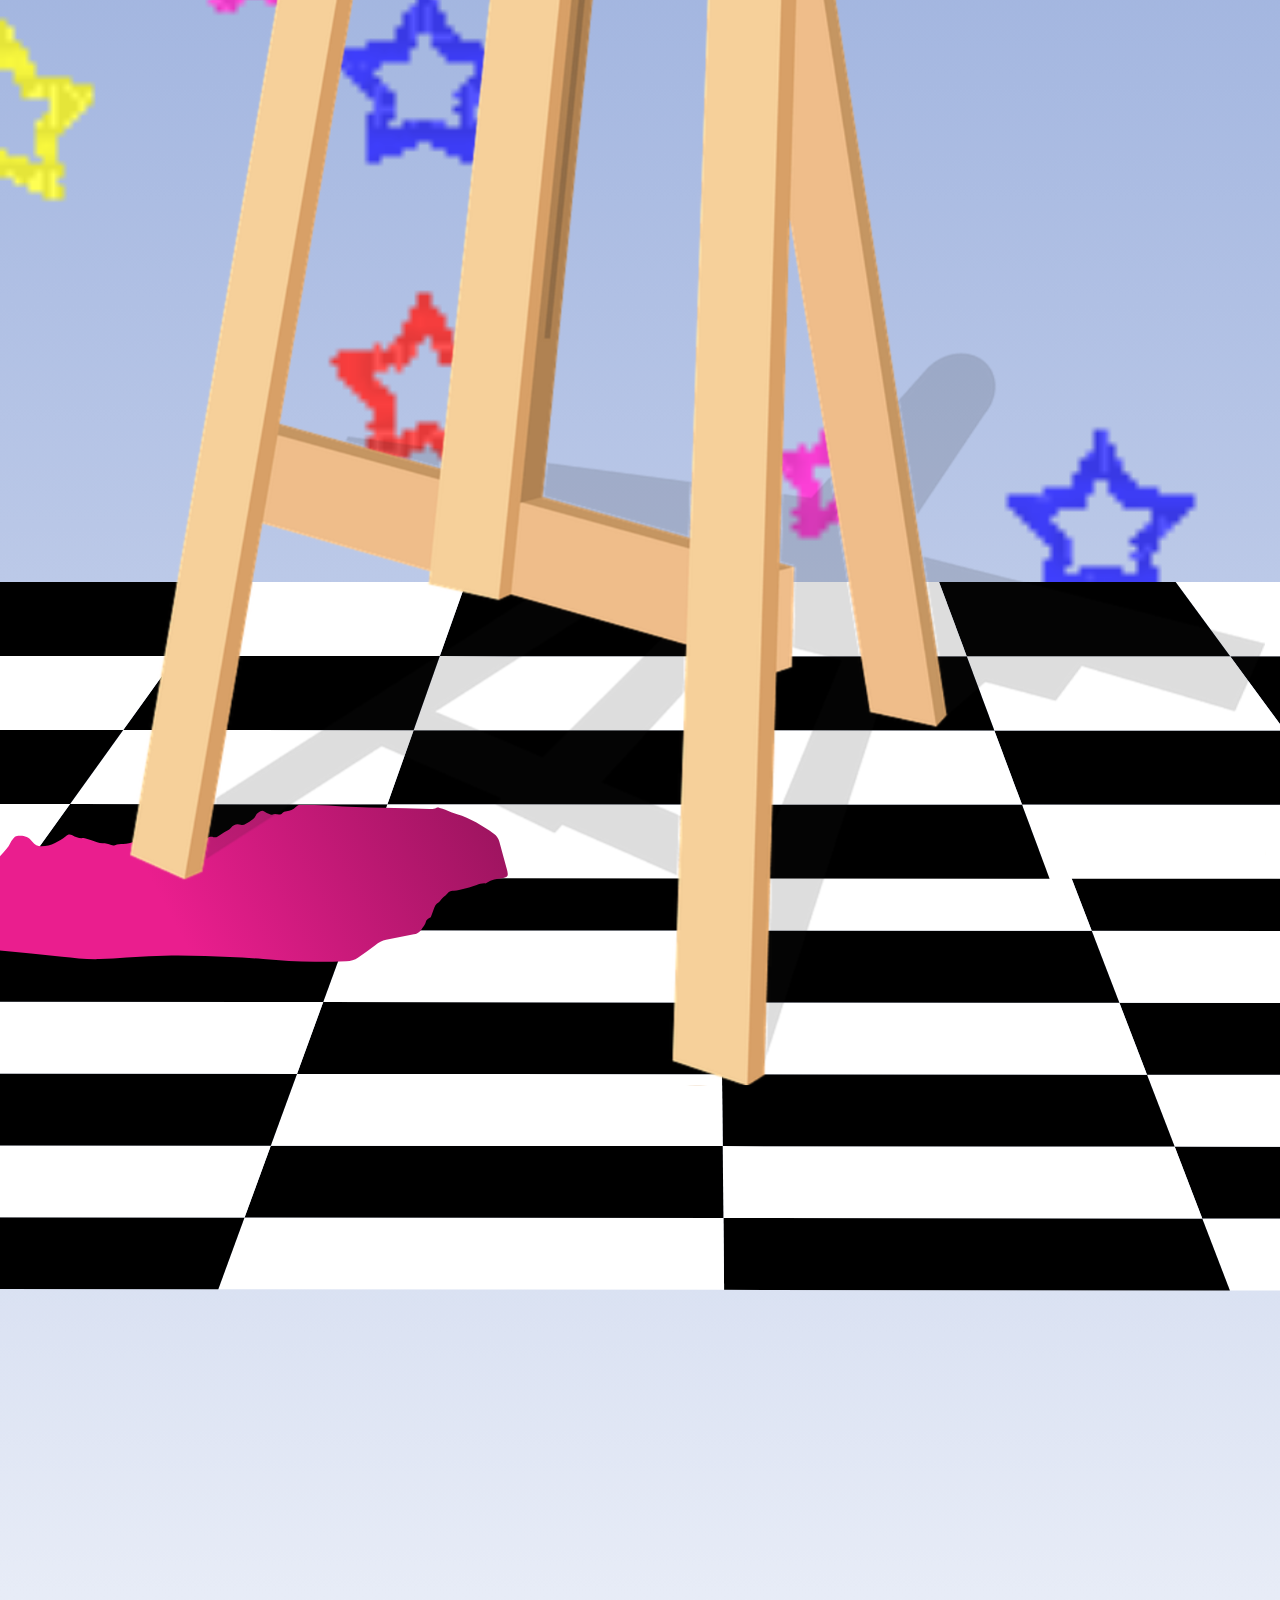
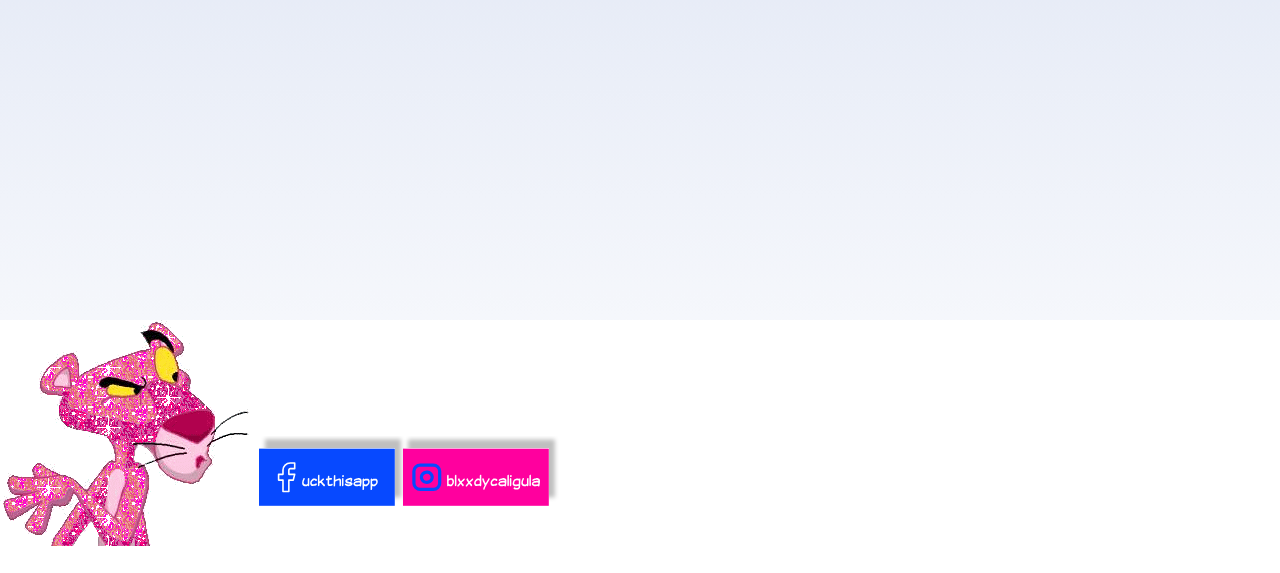
==== commit 2ba2e8bf: "upd" ====
--- a/index.html
+++ b/index.html
@@ -26,9 +26,9 @@
                 </button>
                 <ul class="level_1">
                     <li><a class="nav-link" href="#top">Main</a></li>
-                    <li><a class="nav-link" href="#s1">About us</a></li>
-                    <li><a class="nav-link" href="#s2">Join us</a></li>
-                    <li><a class="nav-link" href="#s3">Find us</a></li>
+                    <li><a class="nav-link" href="#s2">About us</a></li>
+                    <li><a class="nav-link" href="#s3">Join us</a></li>
+                    <li><a class="nav-link" href="#footer">Find us</a></li>
                 </ul>
             </div>
         </div>
@@ -80,18 +80,14 @@
             </a>
         </div>
     </section>
-    <section id="s4">
-        <div class="inside">
-               <img src="img/molbert.svg" class="molbert">
-               <img src="img/stars.gif" class="starsGif">
-        </div>
-    </section>
-    <footer>
-        <div class="inside">
-               <img src="img/pantera.gif" class="pantera">
-               <img src="img/footerInfo.svg" class="footerInfo">
-        </div>
-    </footer>
+<section id="s4" class="section-four">
+    <img src="img/molbert.svg" class="molbert-img" alt="molbert">
+    <img src="img/stars.gif" class="stars-bg" alt="stars">
+</section>
+<footer class="site-footer">
+    <img src="img/pantera.gif" class="pantera-footer" alt="pantera">
+    <img src="img/footerInfo.svg" class="footer-info-img" alt="info">
+</footer>
     <!-- Scripts in project -->
     <script src="js/nav.js"></script>
 
--- a/css/style.css
+++ b/css/style.css
@@ -260,7 +260,7 @@
     padding: 15px 40px;
     min-width: 300px;
     border-radius: 80px; /* Овальна форма */
-    margin-top: 10px;
+    margin-top: 0px;
     
     /* Кольори з Figma */
     background-color: #ff009f; 
@@ -276,7 +276,7 @@
     letter-spacing: 0.5px;
     
     /* Анімація переходу */
-    transition: all 0.7s ease-in-out;
+    transition: all 0.5s ease-in-out;
     cursor: pointer;
     position: relative;
     gap: 10px;
@@ -319,4 +319,80 @@
 .boss-button:focus {
     outline: none;
     box-shadow: 0 0 0 4px rgba(0, 195, 255, 0.5);
+}
+.footer-section {
+    display: flex;
+    justify-content: space-between; /* Пантера вліво, кнопки вправо */
+    align-items: flex-end;         /* Притискаємо до нижнього краю */
+    padding: 20px 5%;              /* Відступи від країв екрана */
+    width: 100%;
+    box-sizing: border-box;
+    position: relative;            /* На всякий випадок */
+}
+
+.pantera-img {
+    max-width: 350px;              /* Регулюй розмір пантери тут */
+    height: auto;
+}
+
+.footer-info-img {
+    max-width: 300px;              /* Регулюй розмір кнопок тут */
+    height: auto;
+    margin-bottom: 40px;           /* Піднімаємо кнопки трохи вище, щоб було як на скріні */
+}
+
+/* Адаптивність: щоб на телефонах вони не злипалися */
+@media (max-width: 768px) {
+    .footer-section {
+        flex-direction: column;    /* На мобілці ставимо їх один під одного */
+        align-items: center;
+        gap: 20px;
+    }
+    .footer-info-img {
+        margin-bottom: 0;          /* Прибираємо підйом на мобілці */
+    }
+}
+/* --- СЕКЦІЯ 4 (ОНОВЛЕНО: ГІГАНТСЬКІ МЕЖІ) --- */
+.section-four {
+    position: relative;
+    width: 100%;
+    
+    /* 1. ПОДВОЮЄМО ВИСОТУ СЕКЦІЇ (4 екрани) */
+    min-height: 400vh !important; 
+    
+    overflow: visible; /* Дозволяє скролити цей гігантський об'єкт */
+    display: flex;
+    justify-content: center; /* Центруємо по горизонталі */
+    align-items: flex-start; /* Мольберт починається зверху секції */
+    z-index: 10;
+}
+
+/* --- ЗІРКИ (ФОН) --- */
+.stars-bg {
+    position: absolute;
+    top: 10%;
+    left: 0;
+    width: 100%;
+    height: 60%; /* Розтягуємо зірки на всі 400vh */
+    object-fit: cover;
+    z-index: -1;
+    pointer-events: none;
+}
+
+/* --- МОЛЬБЕРТ (ОНОВЛЕНО: ПОДВОЄНИЙ ГІГАНТ) --- */
+.molbert-img {
+    position: relative;
+    z-index: 2; /* Вище зірок */
+    
+    /* 2. ЗБІЛЬШУЄМО ЙОГО ВДВІЧІ (3.2 екрани заввишки) */
+    height: 320vh !important; 
+    width: auto;   /* SVG буде пропорційно розширюватися по ширині */
+    
+    max-height: none !important; /* Прибираємо будь-які ліміти */
+    
+    /* Додаємо масивний відступ зверху, щобCanvas (полотно) було по центру */
+    margin-top: 14vh !important; /* Щоб він не впирався в попередню секцію */
+}
+.site-footer {
+    background-color: #ffffff;
 }
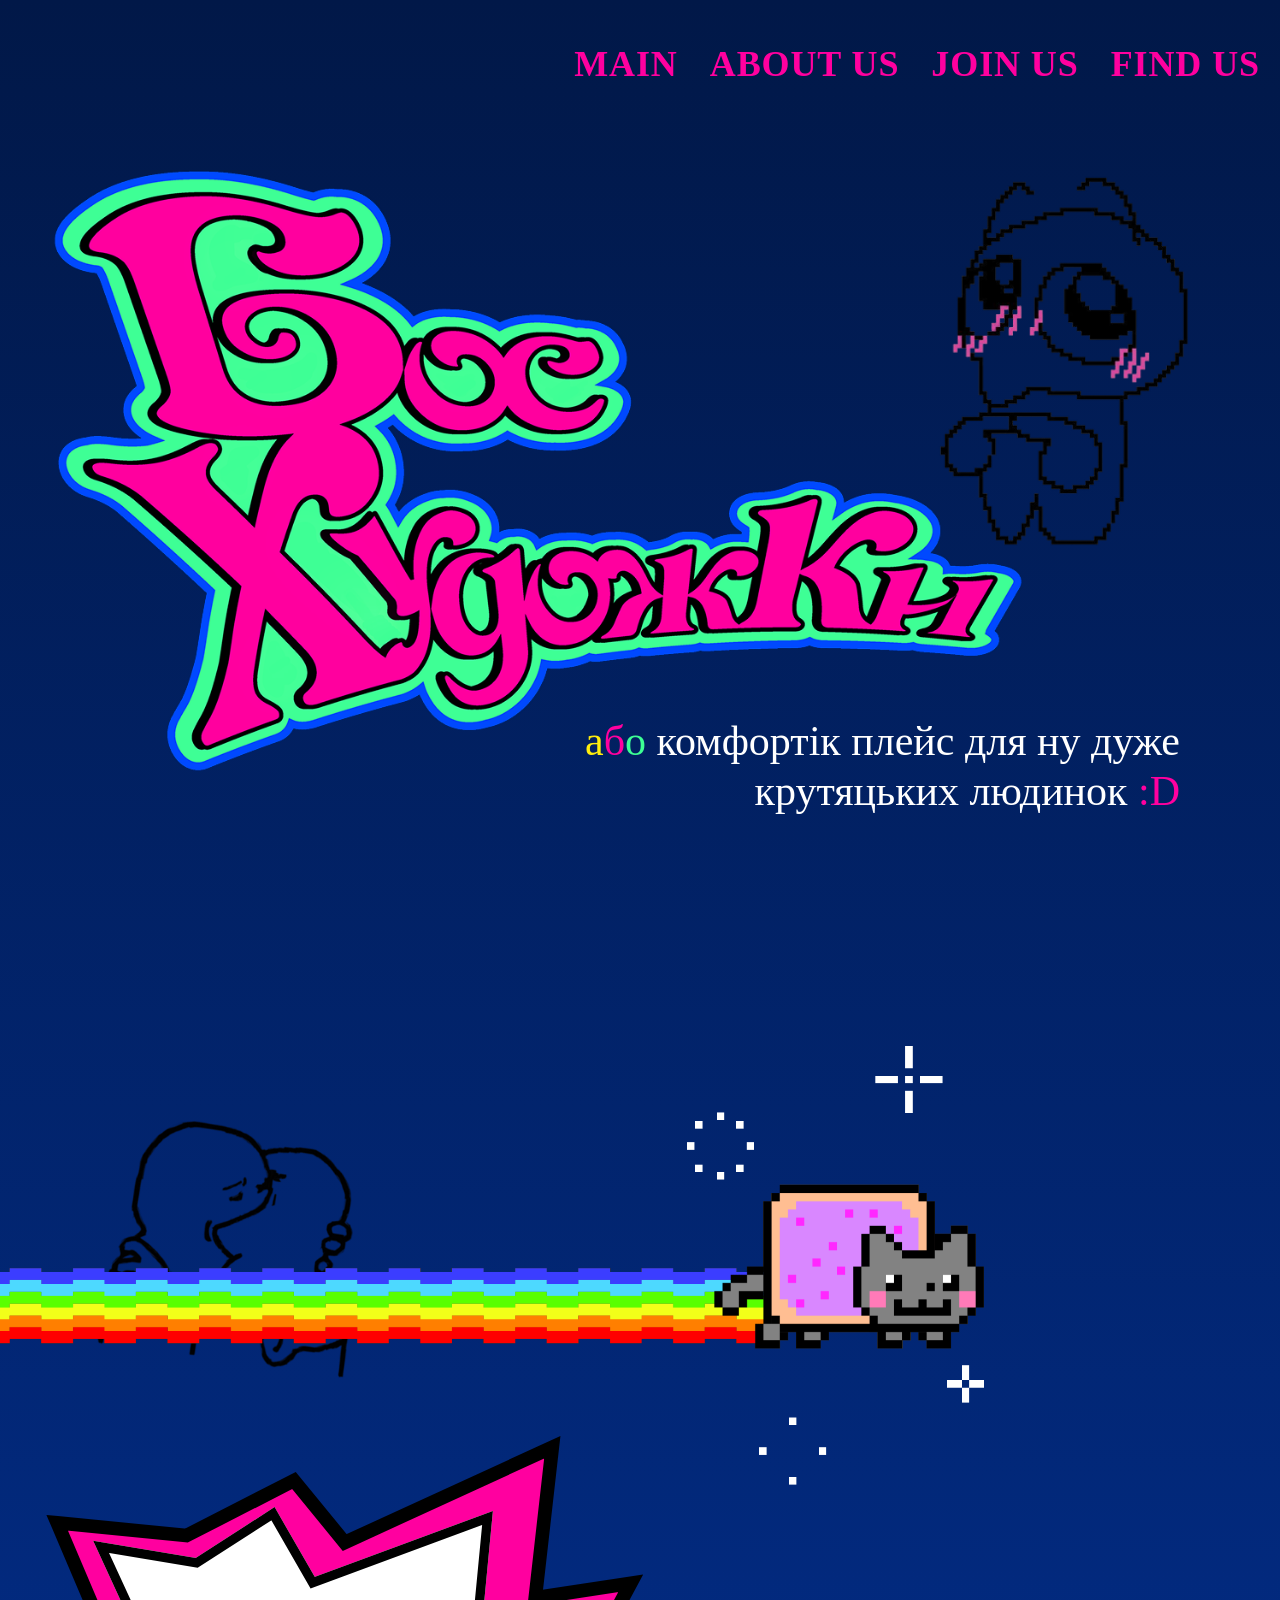
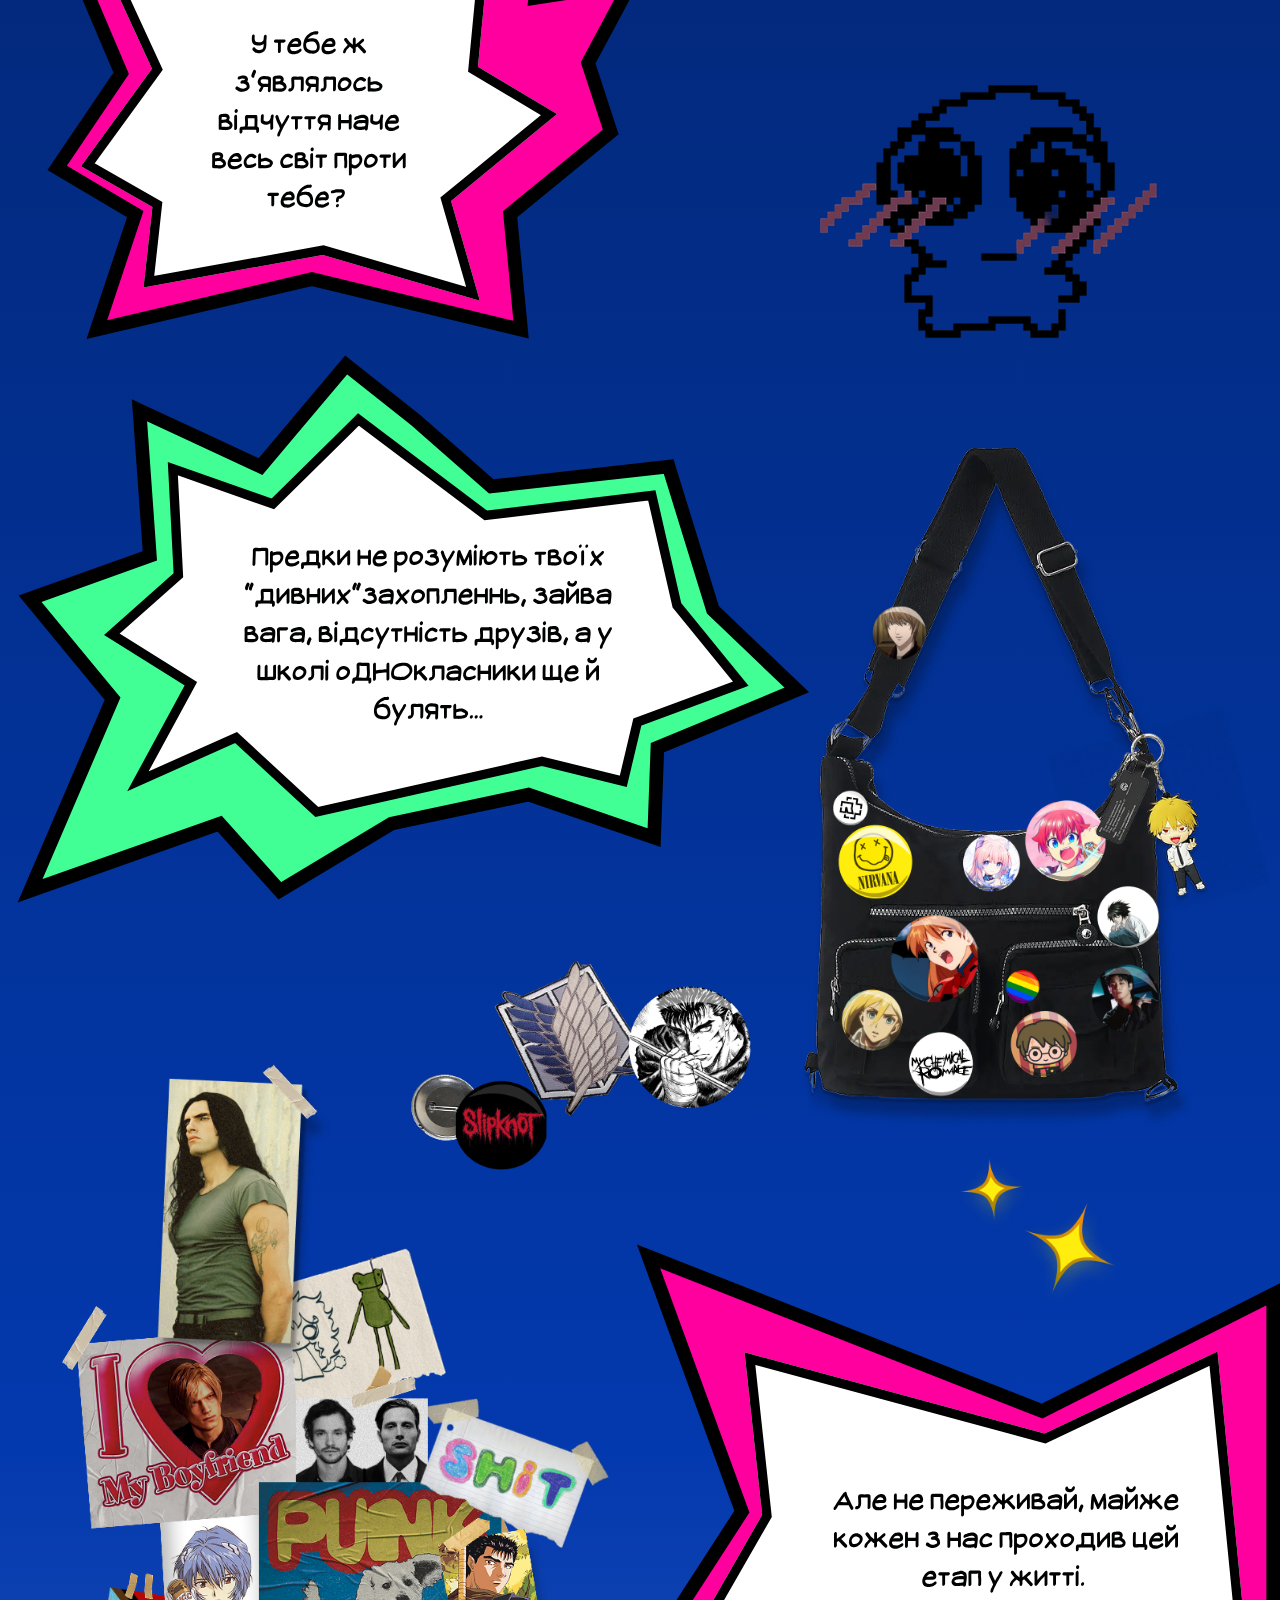
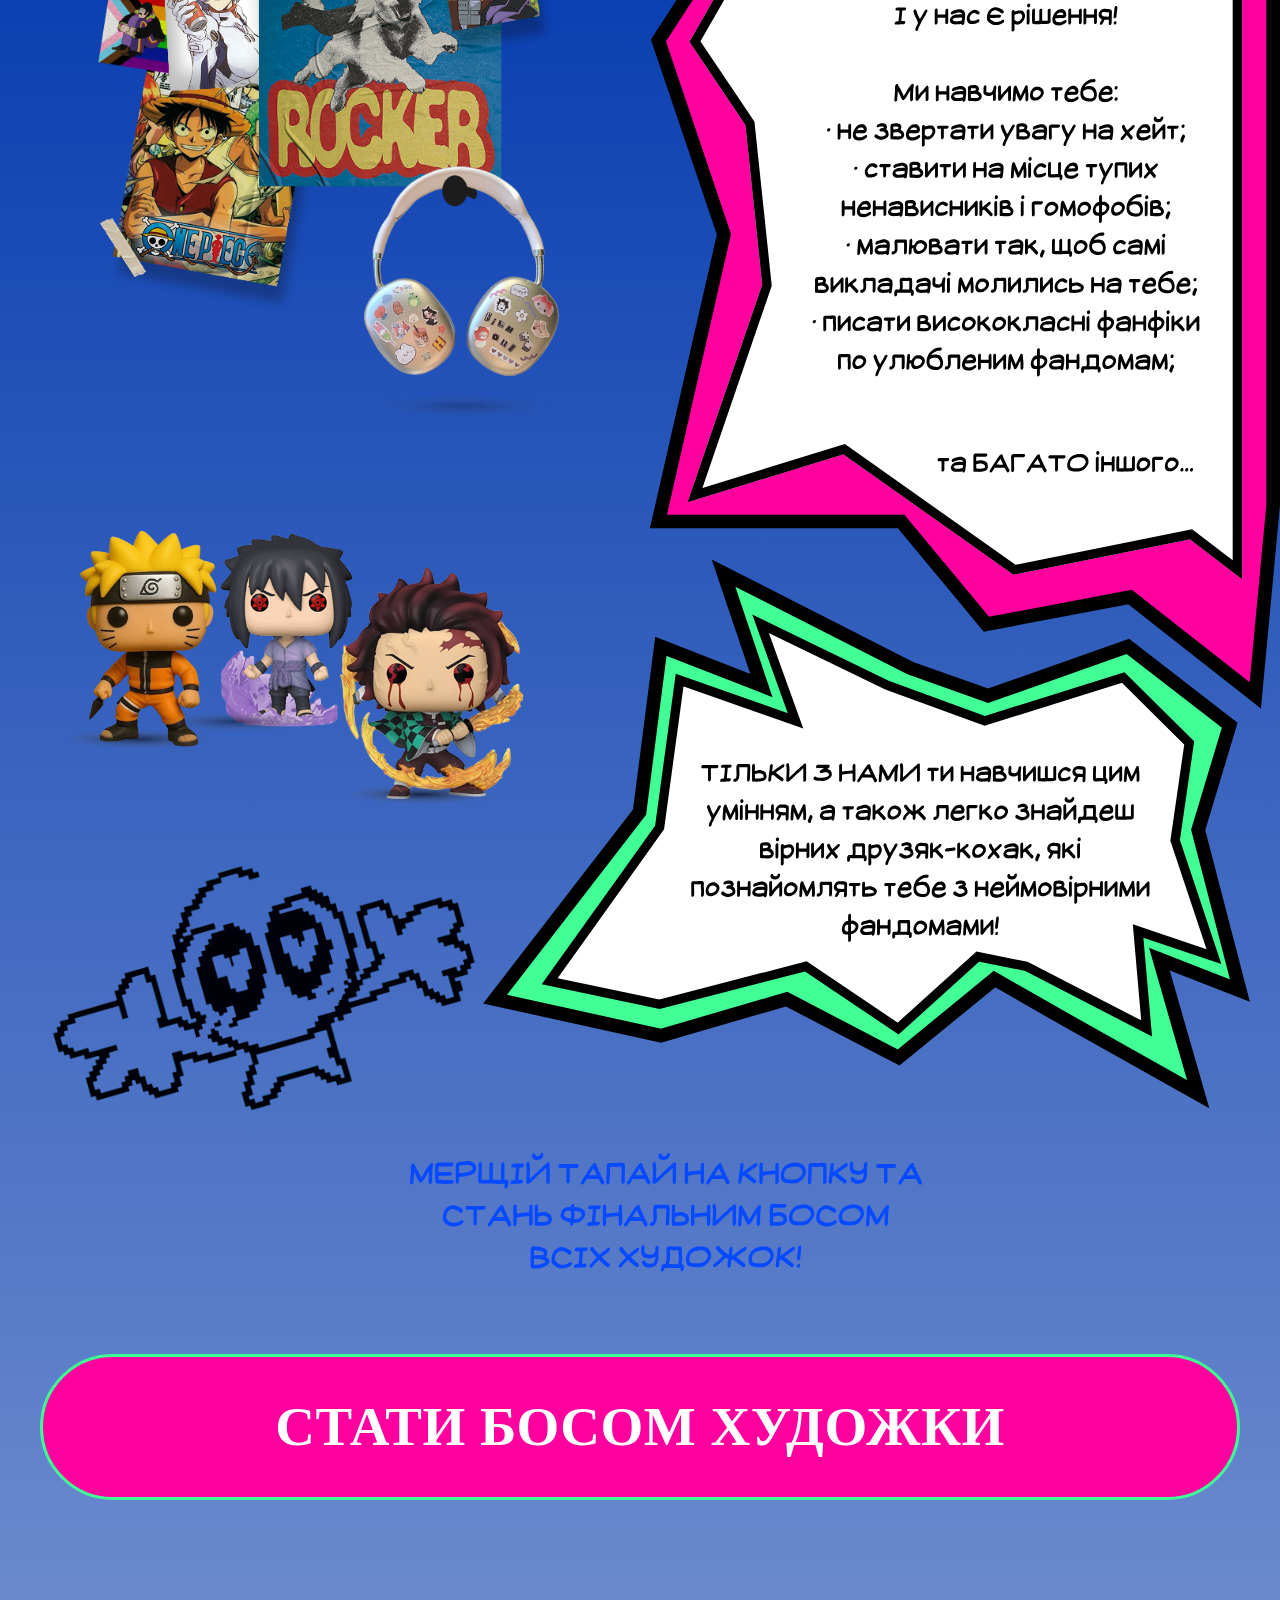
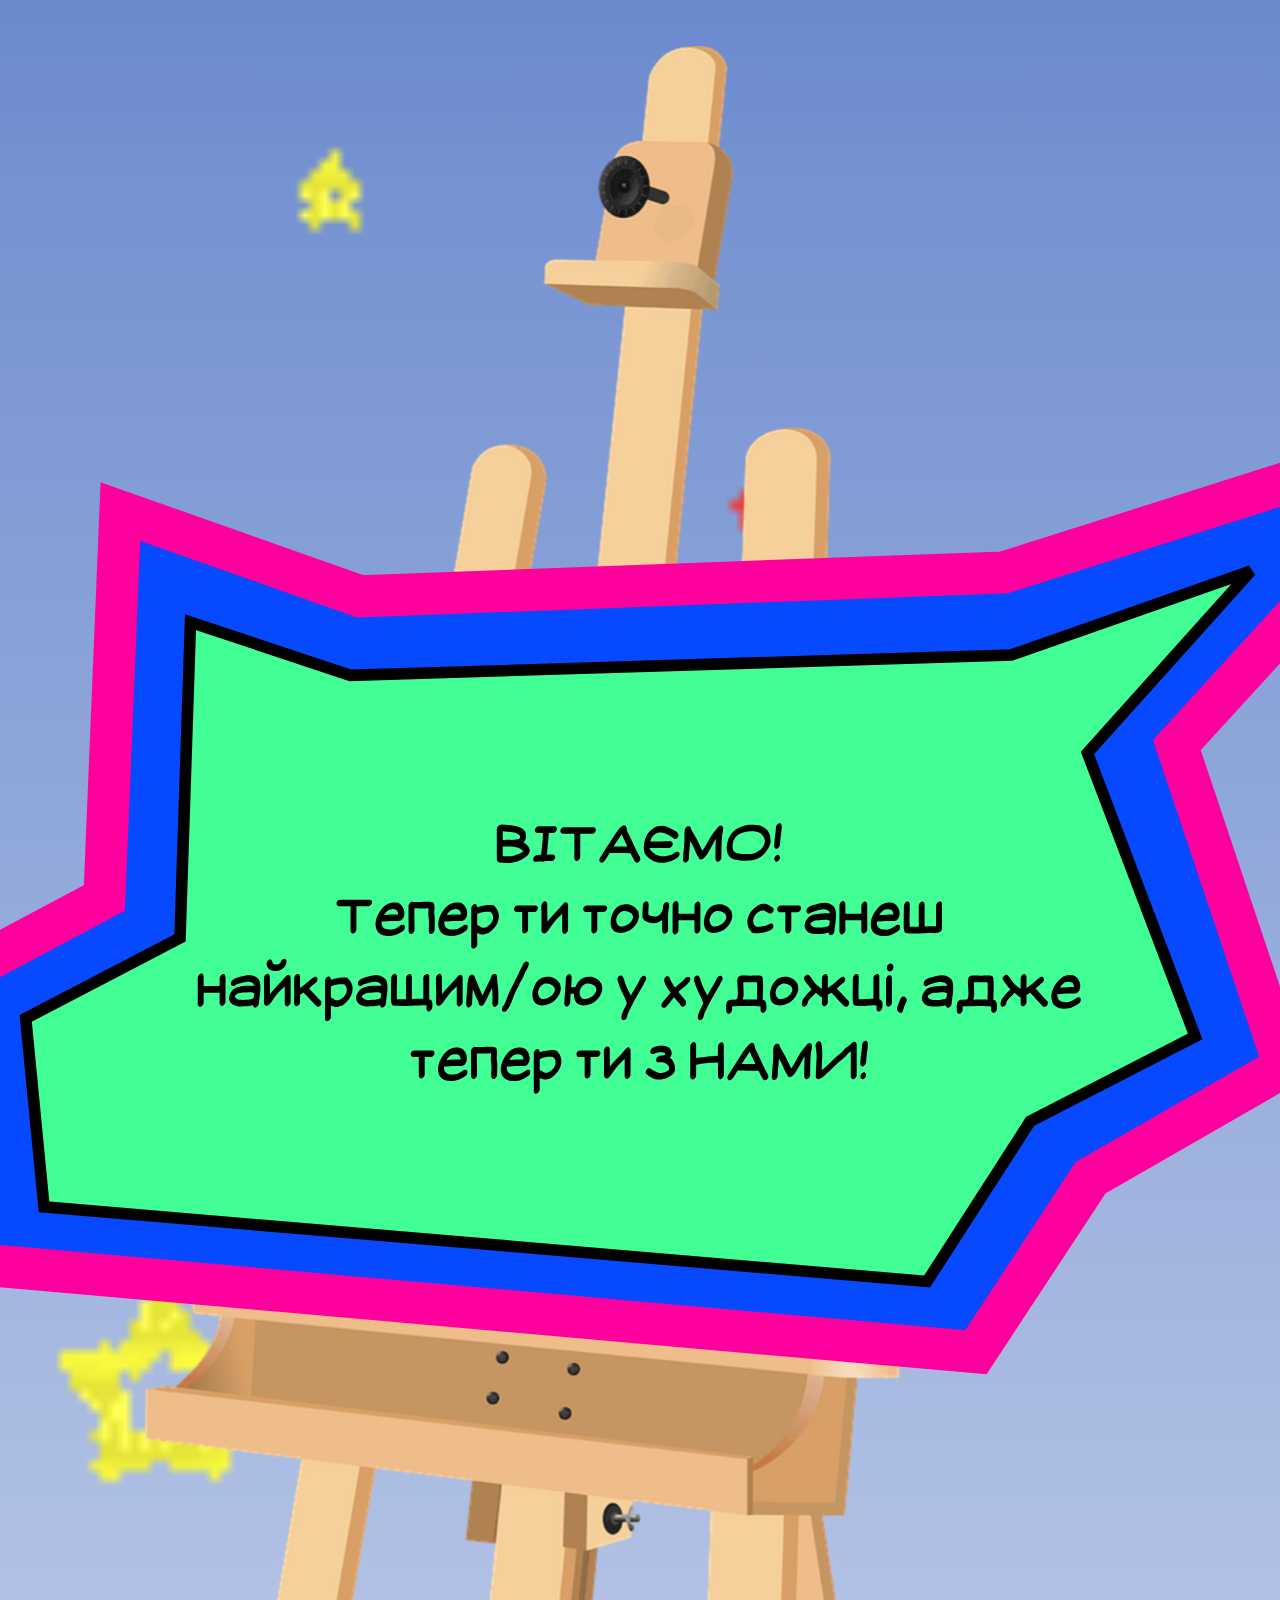
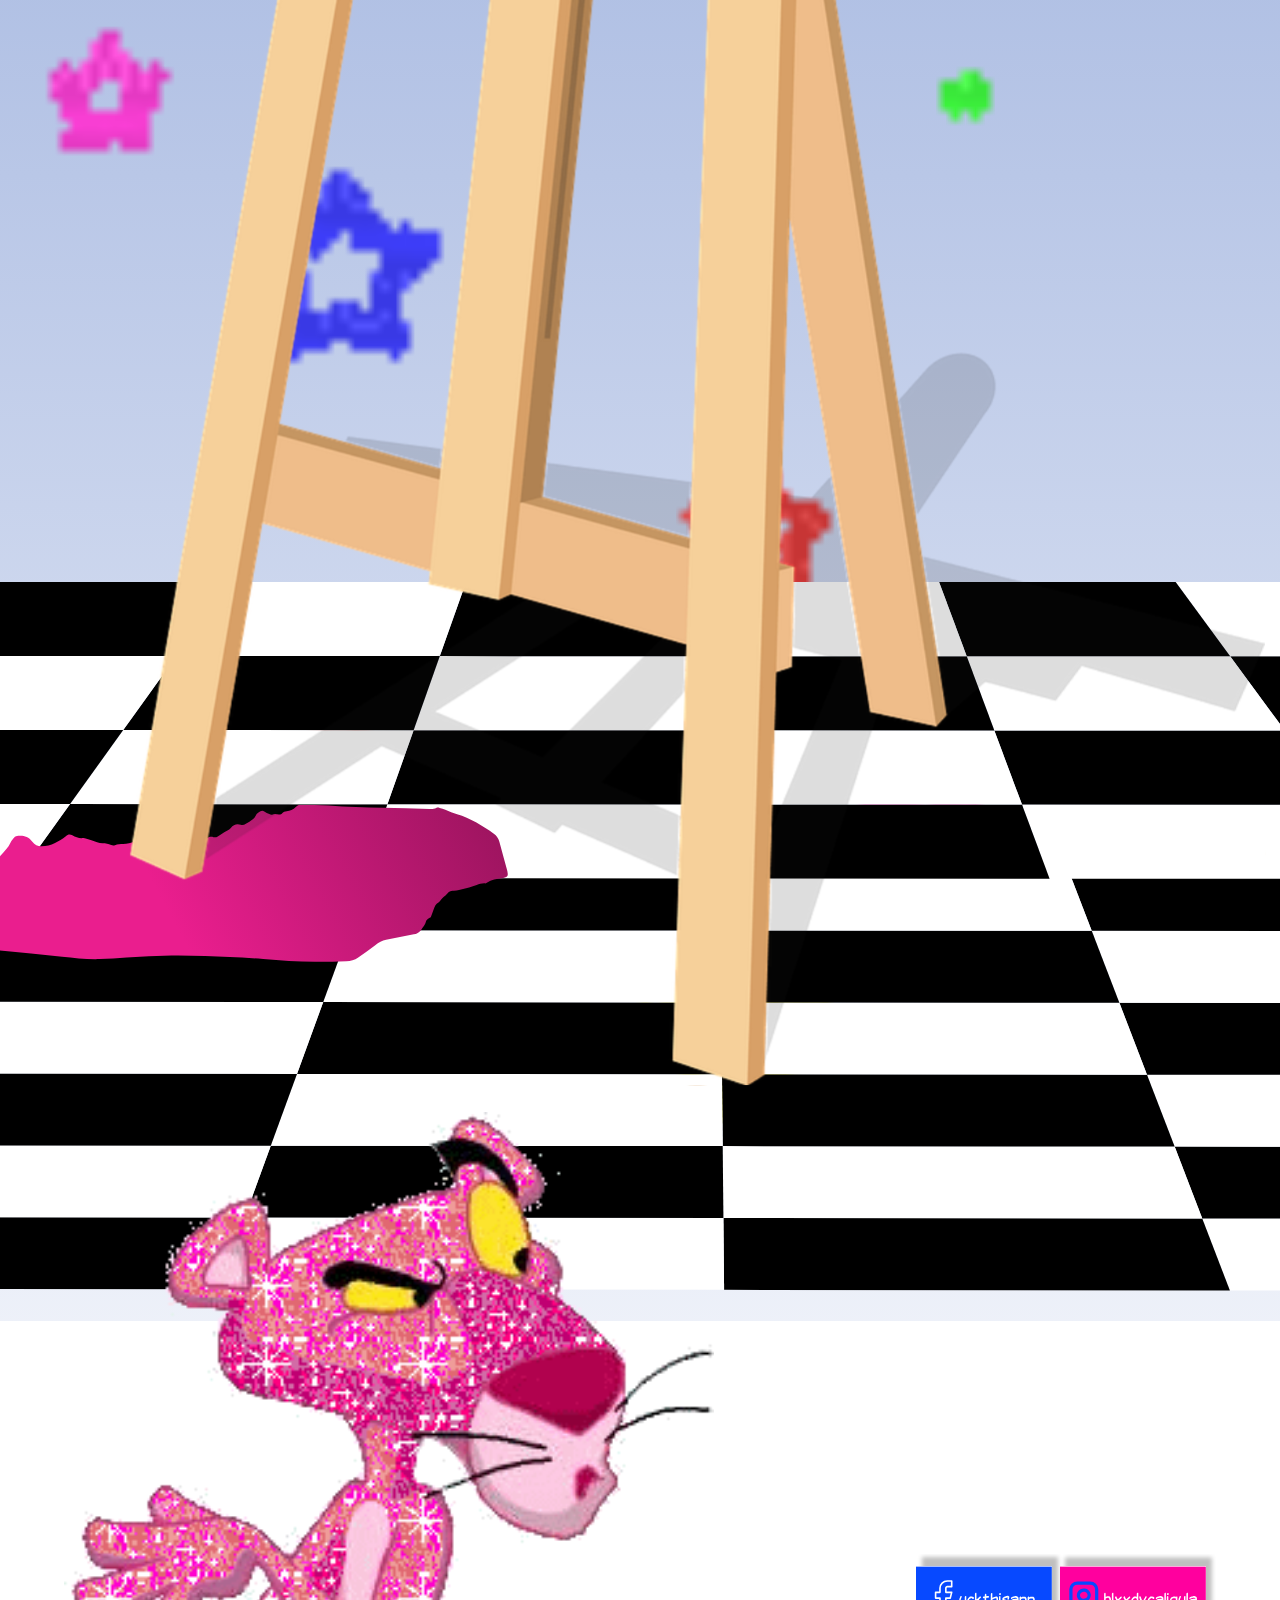
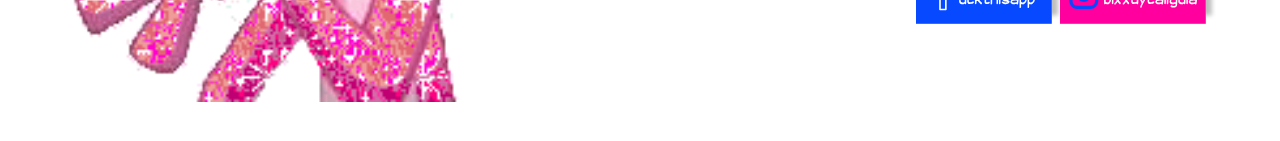
==== commit 50c33704: "upd" ====
--- a/index.html
+++ b/index.html
@@ -85,8 +85,15 @@
     <img src="img/stars.gif" class="stars-bg" alt="stars">
 </section>
 <footer class="site-footer">
-    <img src="img/pantera.gif" class="pantera-footer" alt="pantera">
-    <img src="img/footerInfo.svg" class="footer-info-img" alt="info">
+    <div class="footer-overlay-content">
+        
+        <img src="img/pantera.gif" class="pantera-footer-large" alt="pantera large">
+
+        <a href="https://www.instagram.com/blxxdycaligula/" target="_blank" class="info-link-wrapper">
+            <img src="img/footerInfo.svg" alt="footer info" class="footer-info-img">
+        </a>
+        
+    </div>
 </footer>
     <!-- Scripts in project -->
     <script src="js/nav.js"></script>
--- a/css/style.css
+++ b/css/style.css
@@ -6,9 +6,13 @@
     --white-color: #FFFFFF;
     --yellow-color: #FFED0D;
 }
+html, body {
+    overflow-x: hidden !important;
+}
 html.body {
     color: var(--basic-text-color)
 }
+
 body {
   margin: 0;
   min-height: 100vh;
@@ -353,46 +357,91 @@
     }
 }
 /* --- СЕКЦІЯ 4 (ОНОВЛЕНО: ГІГАНТСЬКІ МЕЖІ) --- */
+/* --- СЕКЦІЯ 4 --- */
 .section-four {
     position: relative;
     width: 100%;
-    
-    /* 1. ПОДВОЮЄМО ВИСОТУ СЕКЦІЇ (4 екрани) */
-    min-height: 400vh !important; 
-    
-    overflow: visible; /* Дозволяє скролити цей гігантський об'єкт */
+    /* ⚠️ Я ВИДАЛИВ MIN-HEIGHT 400VH. ТЕПЕР СЕКЦІЯ ОБЛЯГАЄ МОЛЬБЕРТ */
+    overflow: visible; 
     display: flex;
-    justify-content: center; /* Центруємо по горизонталі */
-    align-items: flex-start; /* Мольберт починається зверху секції */
+    justify-content: center; 
+    align-items: flex-start; 
     z-index: 10;
 }
 
 /* --- ЗІРКИ (ФОН) --- */
 .stars-bg {
     position: absolute;
-    top: 10%;
+    top: 0;
     left: 0;
     width: 100%;
-    height: 60%; /* Розтягуємо зірки на всі 400vh */
+    height: 100%; /* Повертаємо 100%, тепер вони не вилізуть за межі секції */
     object-fit: cover;
     z-index: -1;
     pointer-events: none;
 }
 
-/* --- МОЛЬБЕРТ (ОНОВЛЕНО: ПОДВОЄНИЙ ГІГАНТ) --- */
+/* --- МОЛЬБЕРТ --- */
 .molbert-img {
     position: relative;
-    z-index: 2; /* Вище зірок */
-    
-    /* 2. ЗБІЛЬШУЄМО ЙОГО ВДВІЧІ (3.2 екрани заввишки) */
+    z-index: 2; 
     height: 320vh !important; 
-    width: auto;   /* SVG буде пропорційно розширюватися по ширині */
-    
-    max-height: none !important; /* Прибираємо будь-які ліміти */
-    
-    /* Додаємо масивний відступ зверху, щобCanvas (полотно) було по центру */
-    margin-top: 14vh !important; /* Щоб він не впирався в попередню секцію */
-}
+    width: auto;   
+    max-height: none !important; 
+    margin-top: 14vh !important; 
+    
+    /* ⚠️ МАГІЯ ДЛЯ СТИКУ З ФУТЕРОМ: */
+    display: block !important; 
+    margin-bottom: -5px !important; /* Натягуємо мольберт на футер, щоб не було мікро-лінії */
+}
+/* --- КОНТЕЙНЕР ФУТЕРА (Біла смуга знизу) --- */
 .site-footer {
-    background-color: #ffffff;
+    position: relative !important;
+    width: 100% !important;
+    background-color: white !important; 
+    
+    
+    /* ⚠️ МАГІЯ ТУТ: Я додав 40px зверху і знизу. 
+       Це "заблокує" білий фон на місці, і він не поповзе на мольберт! */
+    padding: 40px 5% 40px 5% !important; 
+    
+    z-index: 999 !important; 
+    overflow: visible !important; 
+}
+
+/* --- КОНТЕНТ (З ефектом накладання на шахівницю) --- */
+.footer-overlay-content {
+    display: flex !important;
+    justify-content: space-between !important; 
+    align-items: flex-end !important; 
+    position: relative !important;
+    
+    /* Витягуємо пантеру і кнопки ВГОРУ на шахівницю */
+    margin-top: -250px !important; 
+    z-index: 10 !important; 
+}
+
+/* --- ВЕЛИЧЕЗНА ПАНТЕРА (ЗЛІВА) --- */
+.pantera-footer-large {
+    /* ⚠️ Я ЗБІЛЬШИВ ЇЇ до 650px (було 500). Якщо забагато - зменш до 600 */
+    width: 650px !important; 
+    height: auto !important;
+    display: block !important;
+    position: relative !important;
+    bottom: -1px !important; 
+}
+
+/* --- ІНФО (СПРАВА) --- */
+.footer-info-img {
+    width: 300px !important; /* Розмір кнопок (міняй під себе) */
+    height: auto !important;
+    
+    /* Піднімаємо кнопки трохи вище, щоб вони не стояли на підлозі */
+    margin-bottom: 50px !important; 
+    transition: transform 0.2s ease !important;
+}
+
+/* При наведенні кнопки трохи збільшуються */
+.info-link-wrapper:hover .footer-info-img {
+    transform: scale(1.05) !important;
 }
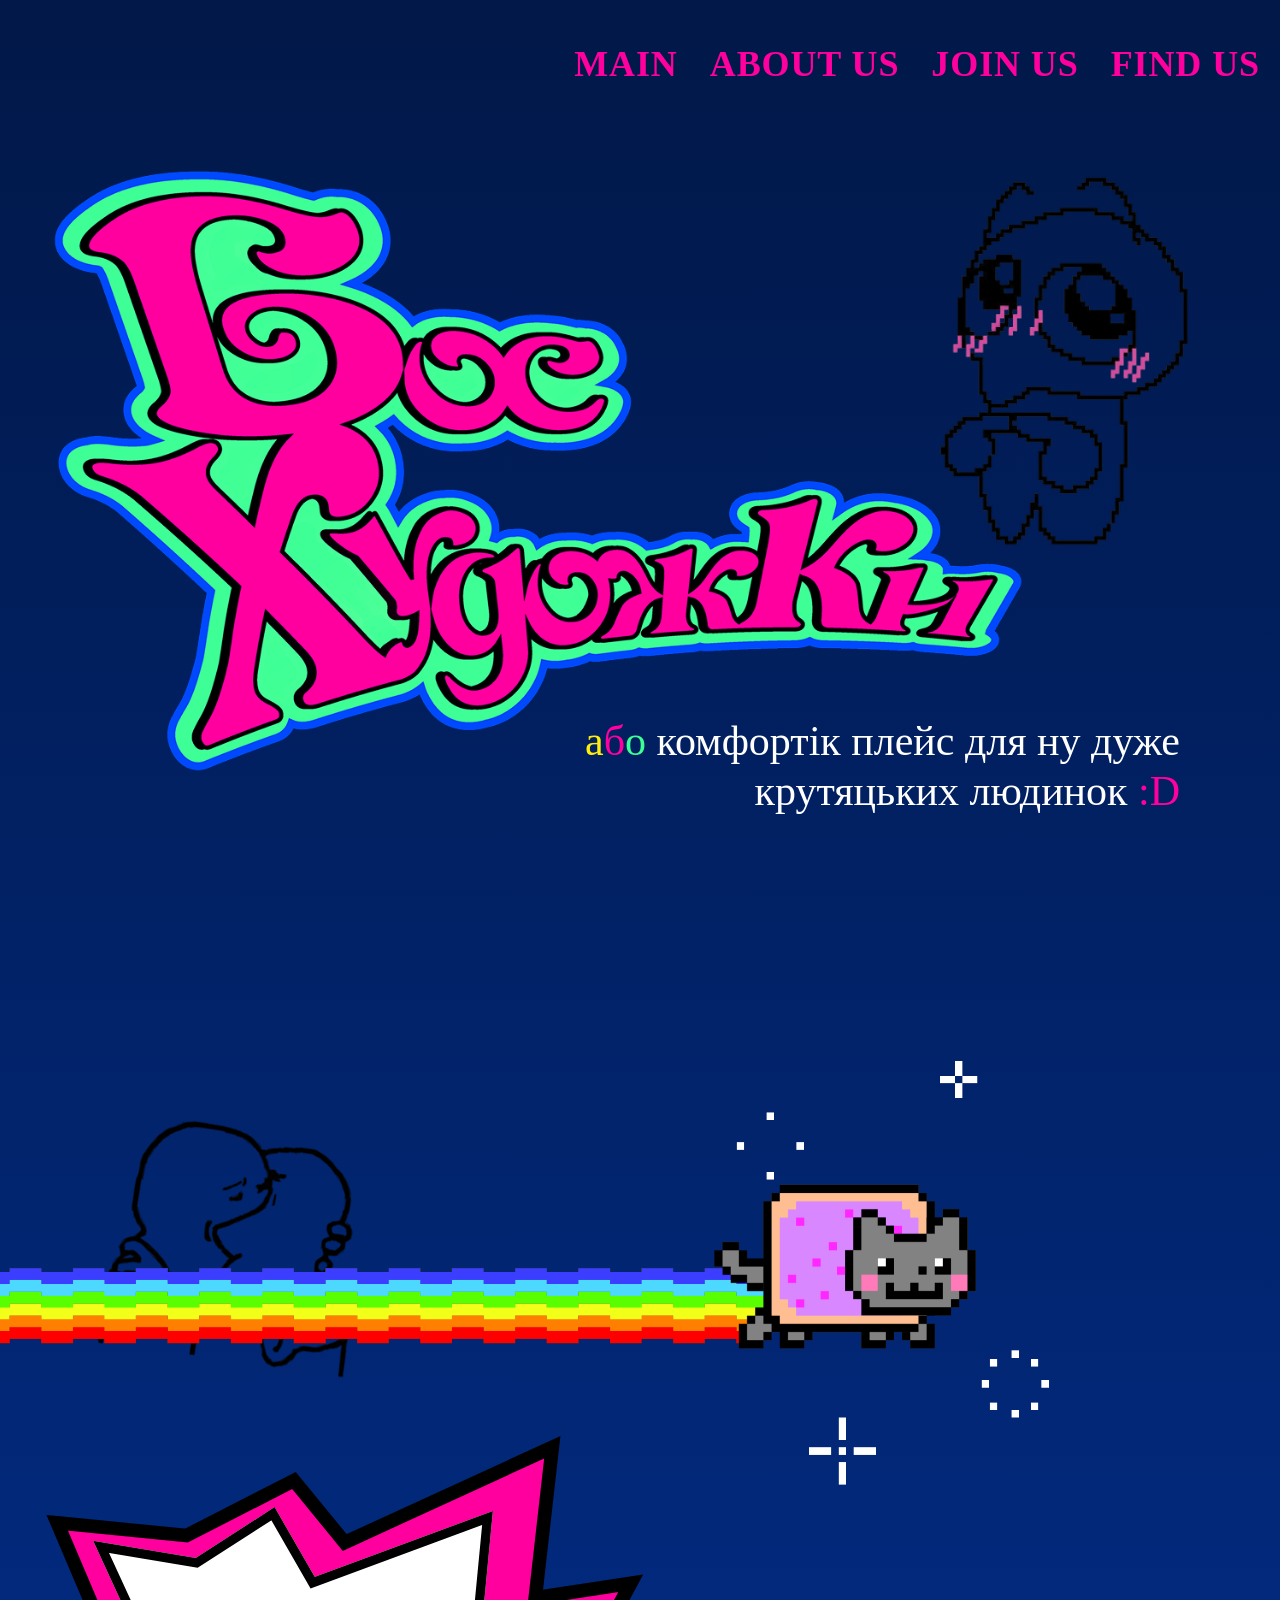
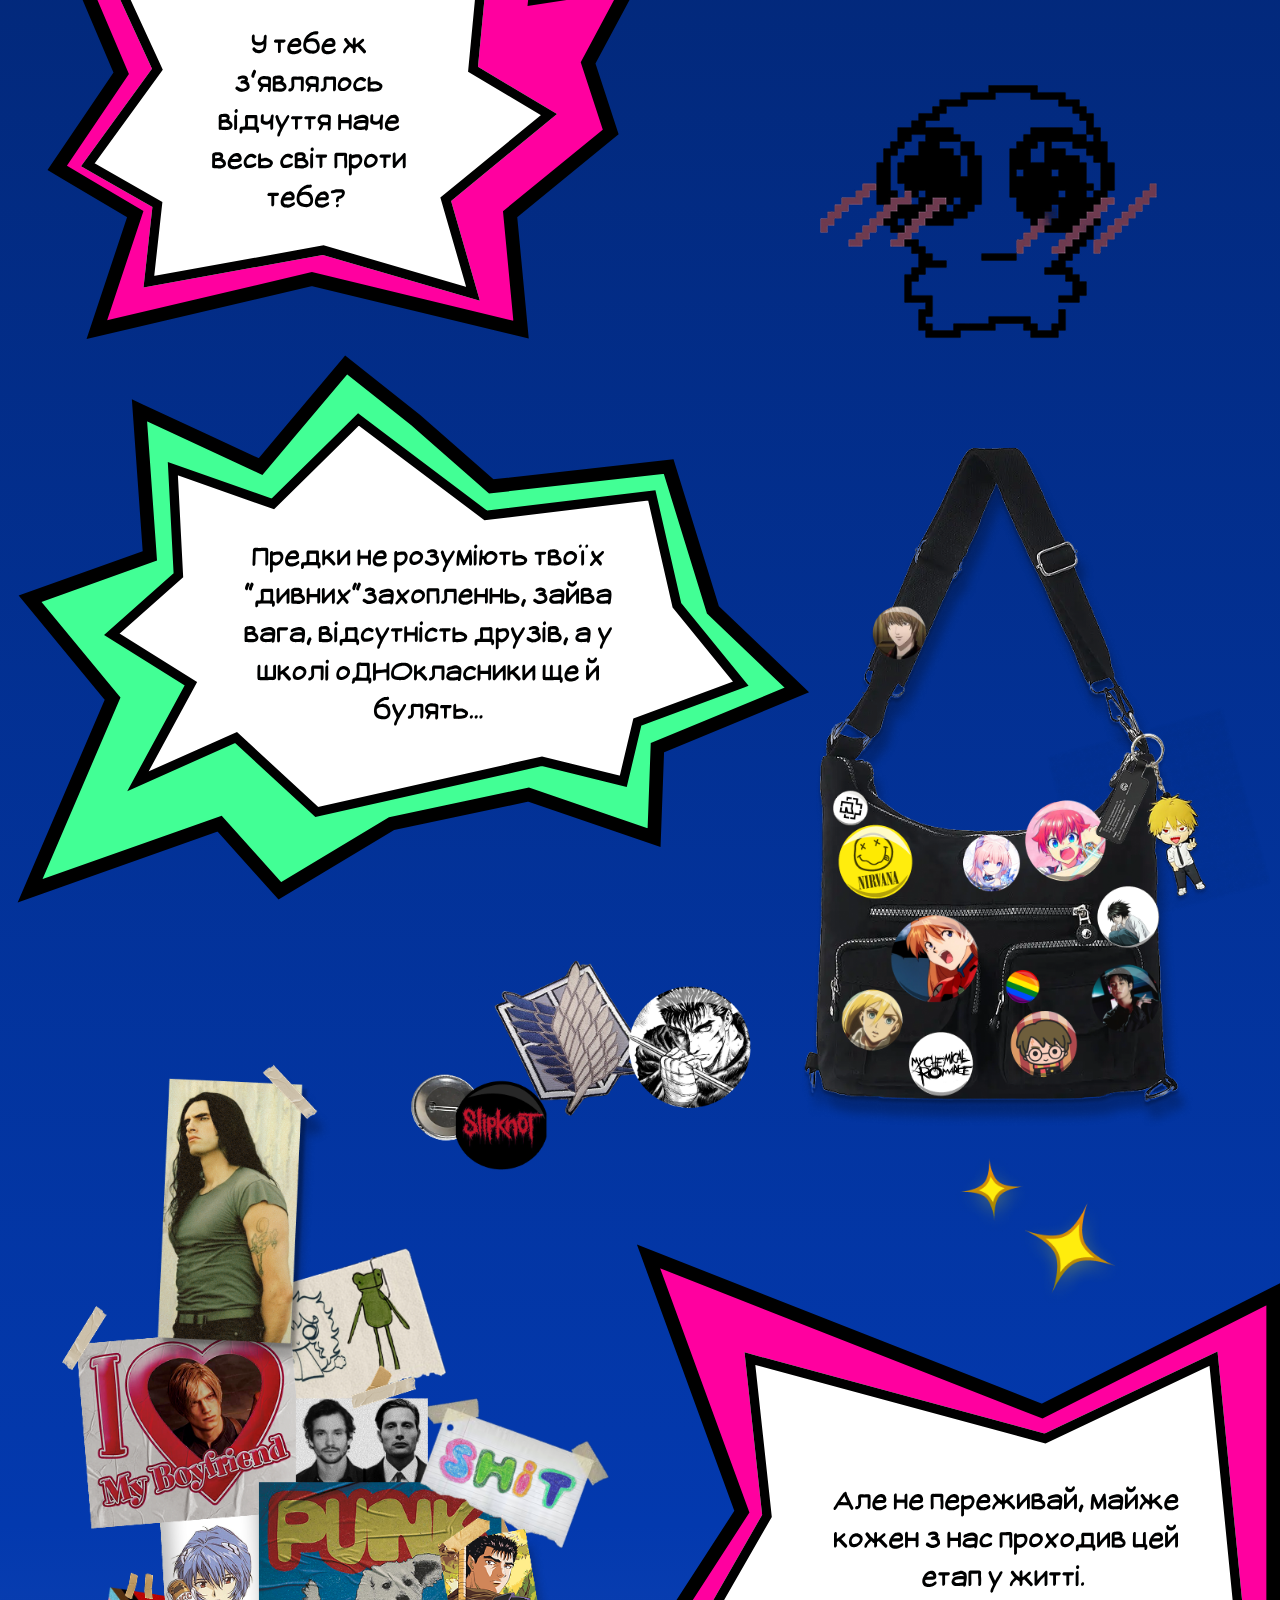
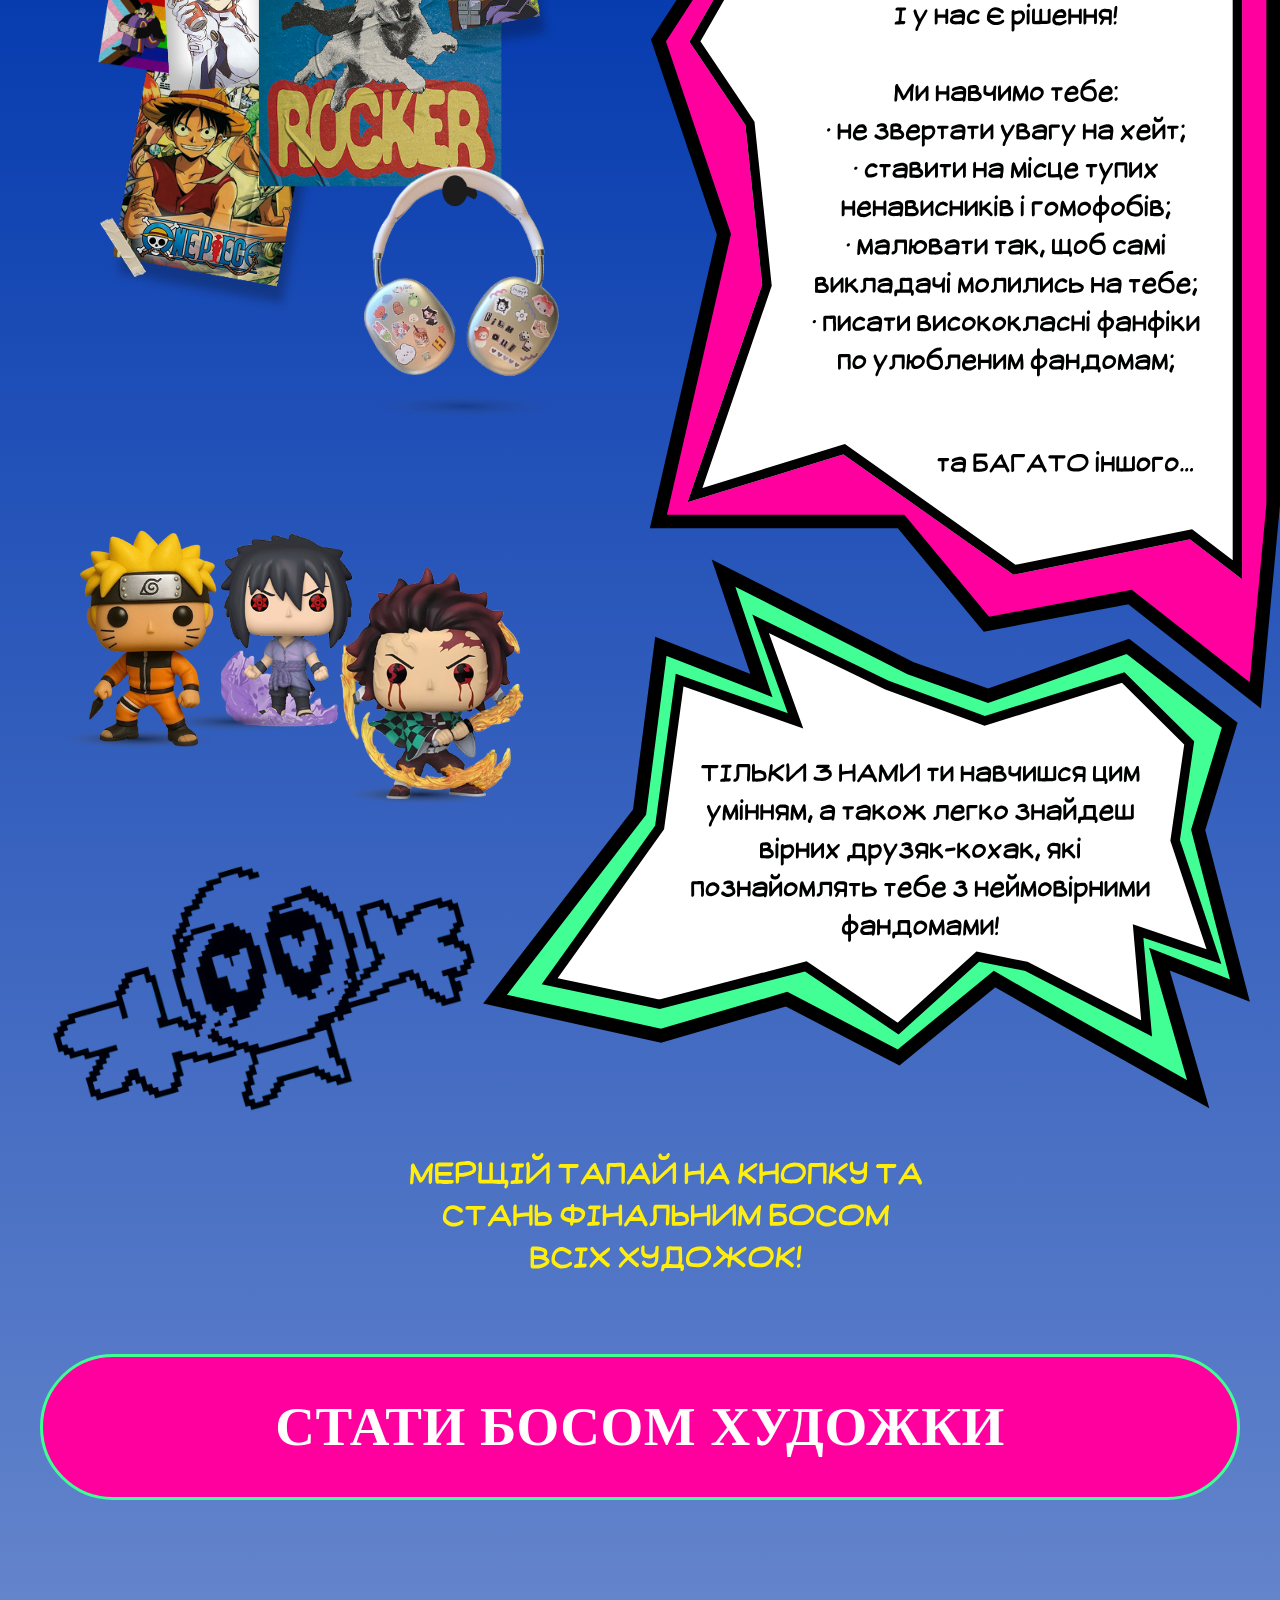
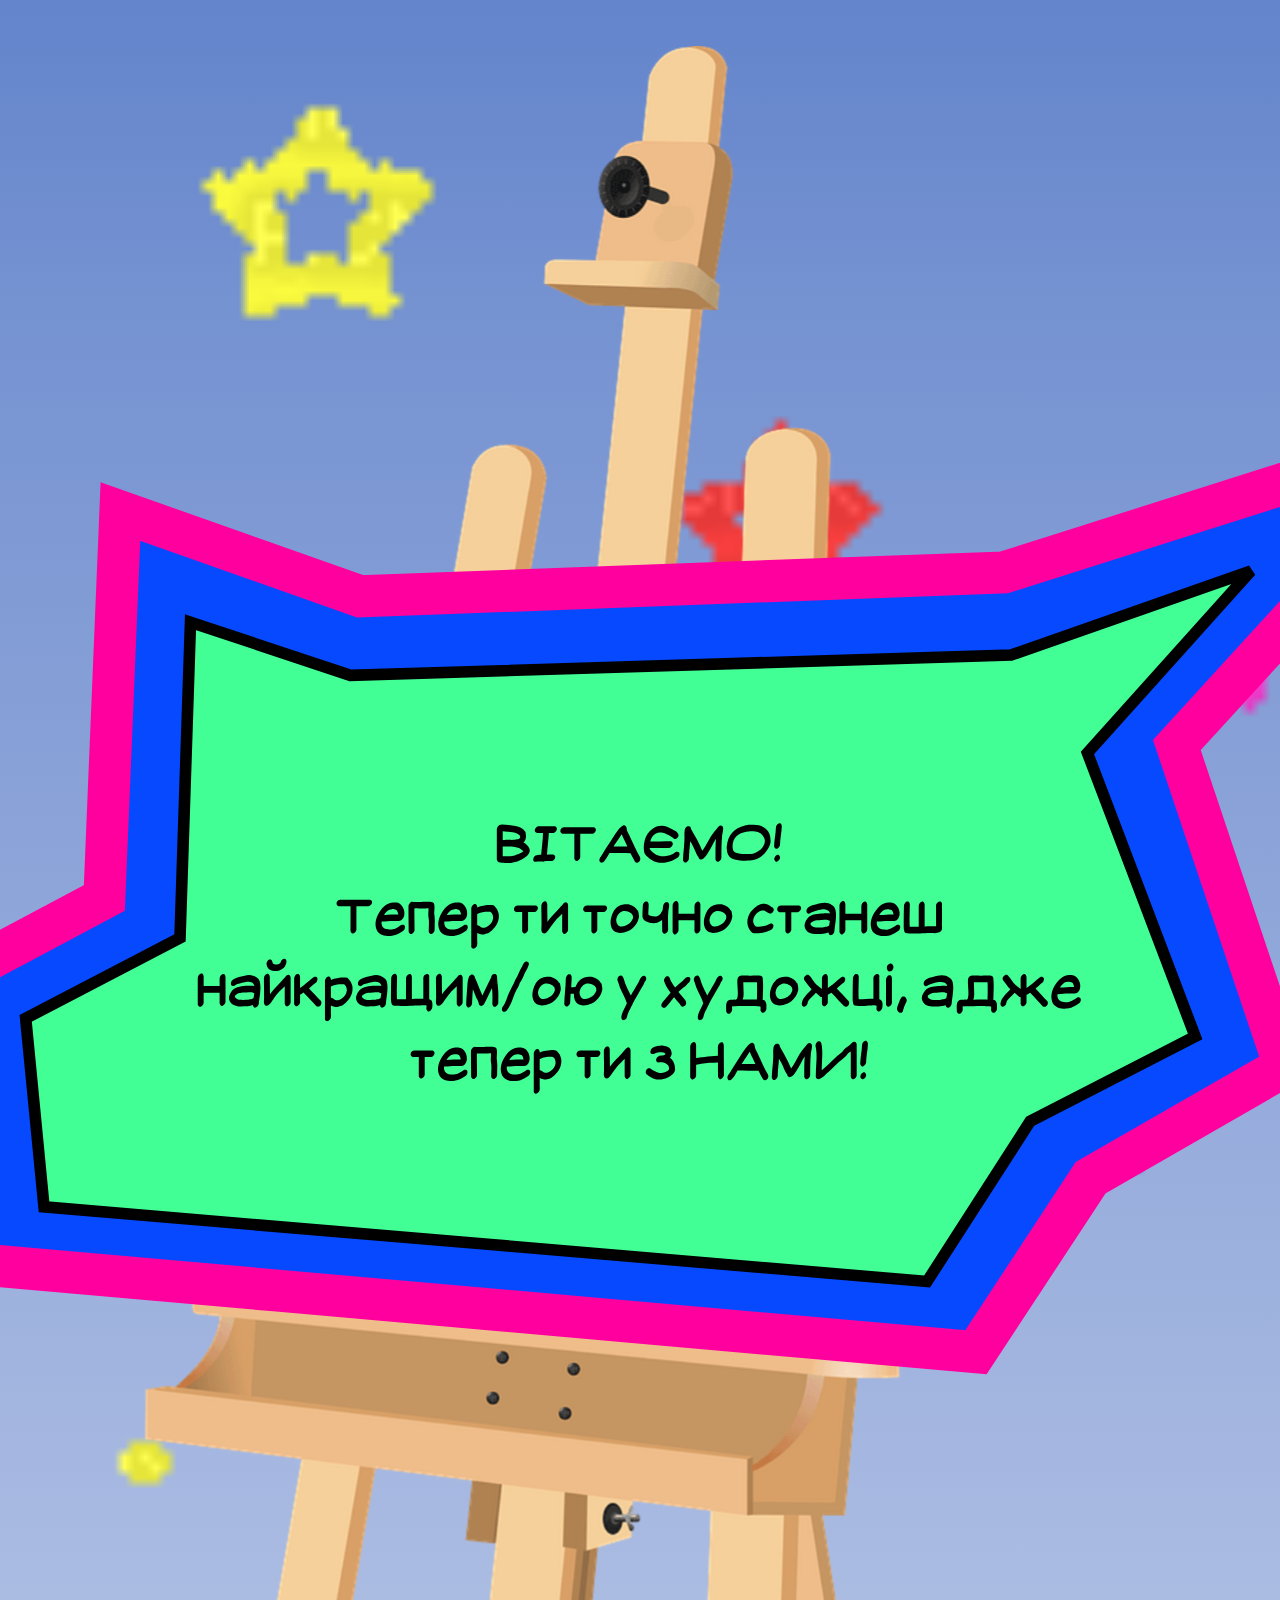
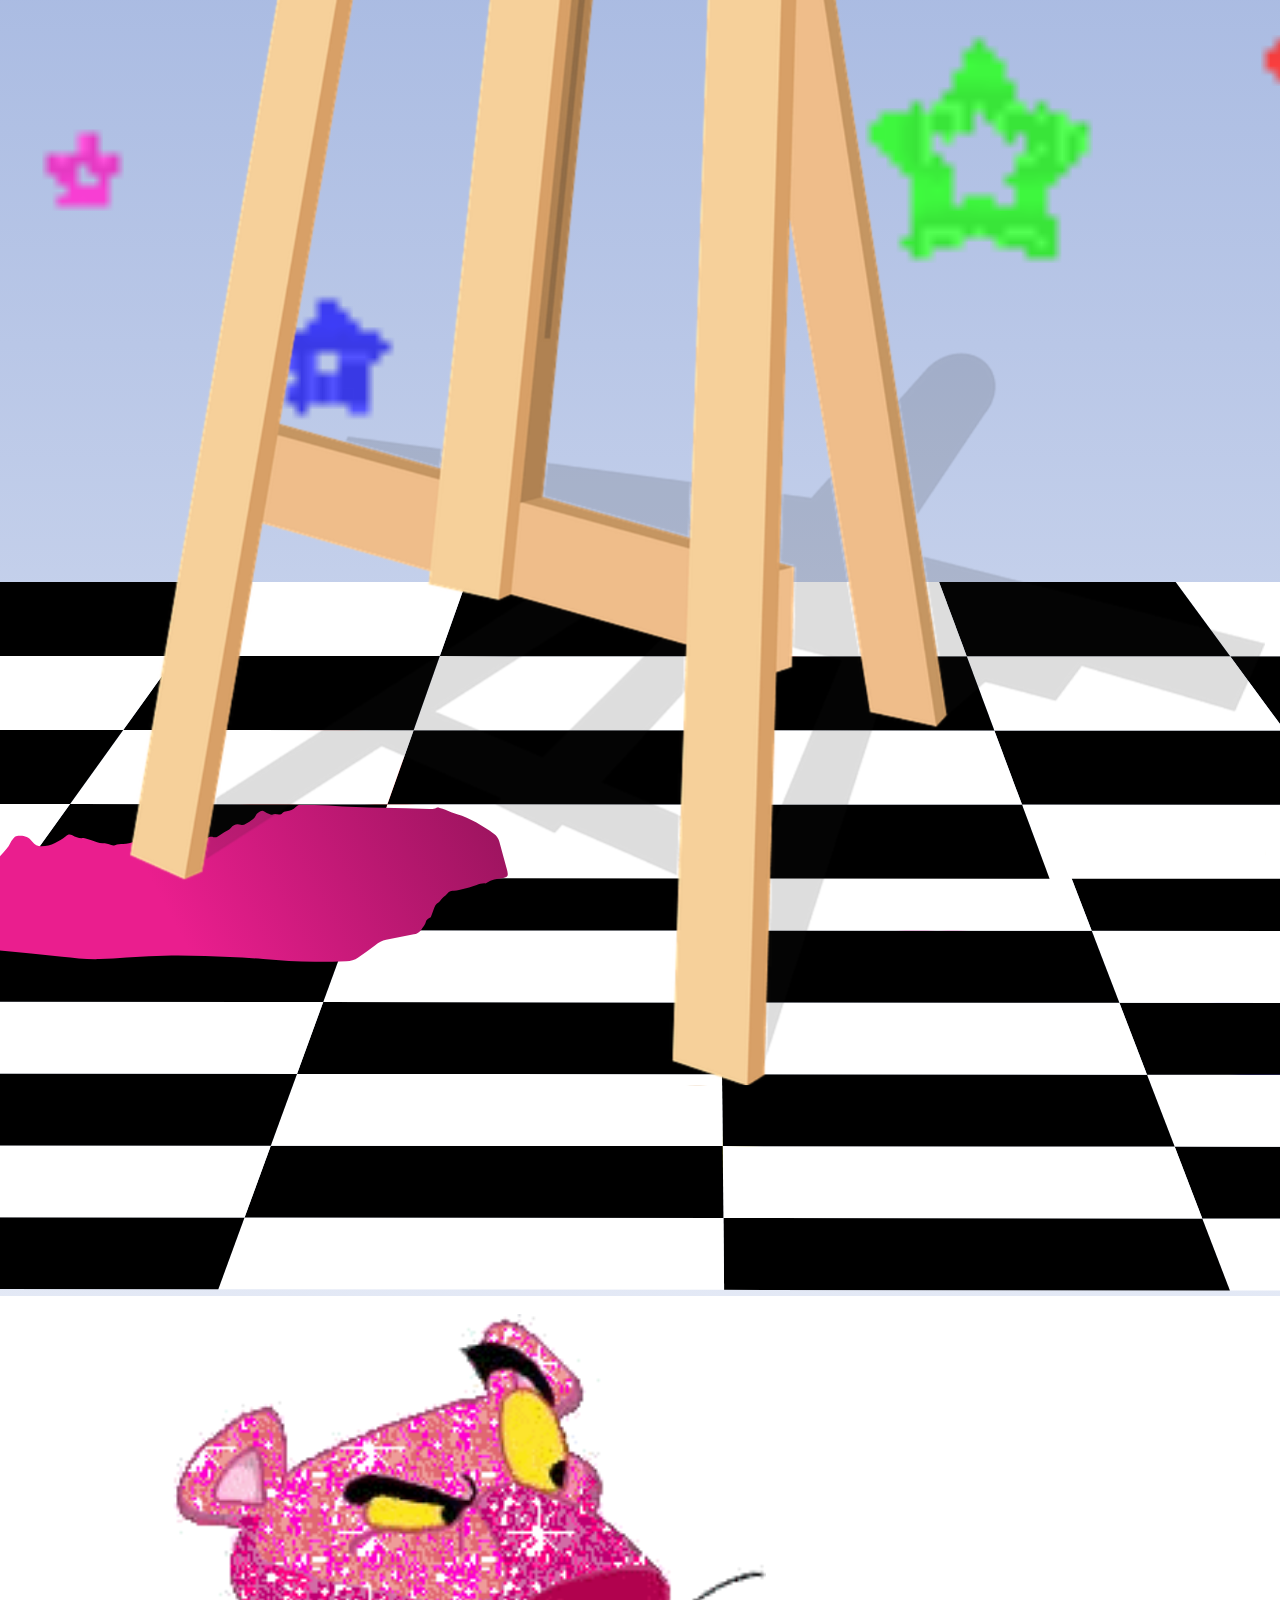
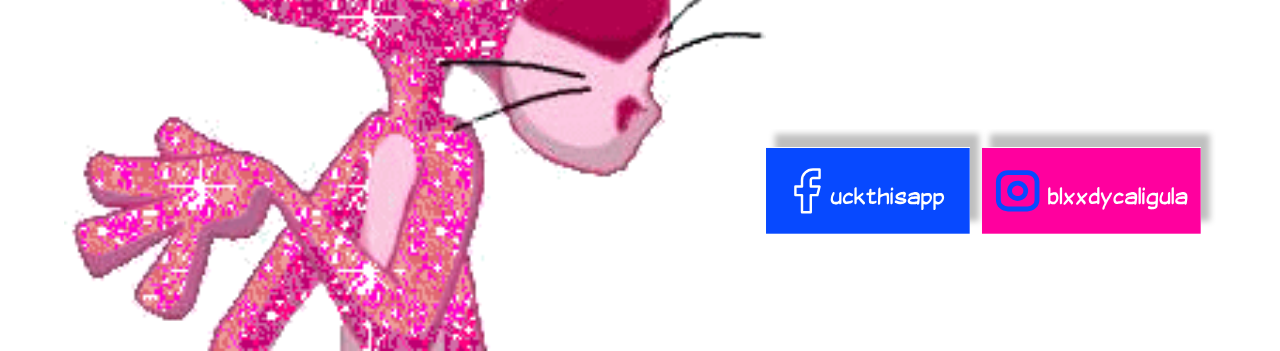
==== commit ba014942: "upd" ====
--- a/index.html
+++ b/index.html
@@ -25,9 +25,9 @@
                     <span></span>
                 </button>
                 <ul class="level_1">
-                    <li><a class="nav-link" href="#top">Main</a></li>
-                    <li><a class="nav-link" href="#s2">About us</a></li>
-                    <li><a class="nav-link" href="#s3">Join us</a></li>
+                    <li><a class="nav-link" href="#ss7">Main</a></li>
+                    <li><a class="nav-link" href="#ss6">About us</a></li>
+                    <li><a class="nav-link" href="#ss5">Join us</a></li>
                     <li><a class="nav-link" href="#footer">Find us</a></li>
                 </ul>
             </div>
@@ -39,7 +39,7 @@
             <!-- Обгортка для верхньої частини -->
             <div class="top-row">
                 <img src="img/BOSS.png" class="boss">
-                <img src="img/cry.png" class="cry">
+                <img src="img/cry.png" id="ss7" class="cry">
             </div>
 
             <div class="bottom-row">
@@ -59,7 +59,7 @@
             </div>
             <div class="content-wrapper">
                 <!-- КОНТЕЙНЕР ПІДКЛАДКИ І ВСІХ ЕЛЕМЕНТІВ У НІЙ -->
-                <img src="img/cry2.png" class="cry2">
+                <img src="img/cry2.png" id="ss6" class="cry2">
                 <img src="img/textnback.svg" class="textBackground">
                 <img src="img/bag.png" class="bag">
                 <img src="img/pins.png" class="pins">
@@ -67,7 +67,7 @@
                 <img src="img/cry2.png" class="cry2">
                 <img src="img/funko.png" class="funko">
                 <img src="img/hug.png" class="hug">
-                <img src="img/text2.svg" class="text2">
+                <img src="img/text2.svg" id="ss5" class="text2">
             </div>
         </div>
     </section>
@@ -84,7 +84,7 @@
     <img src="img/molbert.svg" class="molbert-img" alt="molbert">
     <img src="img/stars.gif" class="stars-bg" alt="stars">
 </section>
-<footer class="site-footer">
+<footer id="footer" class="site-footer">
     <div class="footer-overlay-content">
         
         <img src="img/pantera.gif" class="pantera-footer-large" alt="pantera large">
--- a/css/layout.css
+++ b/css/layout.css
@@ -62,4 +62,4 @@
   height: 833.561px;
   top: 100%;
   display: flex;
-}+}
--- a/css/style.css
+++ b/css/style.css
@@ -356,13 +356,11 @@
         margin-bottom: 0;          /* Прибираємо підйом на мобілці */
     }
 }
-/* --- СЕКЦІЯ 4 (ОНОВЛЕНО: ГІГАНТСЬКІ МЕЖІ) --- */
-/* --- СЕКЦІЯ 4 --- */
 .section-four {
     position: relative;
     width: 100%;
-    /* ⚠️ Я ВИДАЛИВ MIN-HEIGHT 400VH. ТЕПЕР СЕКЦІЯ ОБЛЯГАЄ МОЛЬБЕРТ */
-    overflow: visible; 
+    /* Змінив visible на hidden, щоб гігантський мольберт не розпирав екран по боках */
+    overflow: hidden !important; 
     display: flex;
     justify-content: center; 
     align-items: flex-start; 
@@ -375,7 +373,7 @@
     top: 0;
     left: 0;
     width: 100%;
-    height: 100%; /* Повертаємо 100%, тепер вони не вилізуть за межі секції */
+    height: 100%;
     object-fit: cover;
     z-index: -1;
     pointer-events: none;
@@ -389,24 +387,25 @@
     width: auto;   
     max-height: none !important; 
     margin-top: 14vh !important; 
-    
-    /* ⚠️ МАГІЯ ДЛЯ СТИКУ З ФУТЕРОМ: */
     display: block !important; 
-    margin-bottom: -5px !important; /* Натягуємо мольберт на футер, щоб не було мікро-лінії */
-}
+    
+    /* 🎛️ КРУТИ ЦЮ ЦИФРУ 1: Відступ знизу. 
+       Даємо місце, щоб футер мав куди налізти. Спробуй 200px, 300px тощо */
+    margin-bottom: 120px !important; 
+}
+
 /* --- КОНТЕЙНЕР ФУТЕРА (Біла смуга знизу) --- */
 .site-footer {
     position: relative !important;
     width: 100% !important;
     background-color: white !important; 
-    
-    
-    /* ⚠️ МАГІЯ ТУТ: Я додав 40px зверху і знизу. 
-       Це "заблокує" білий фон на місці, і він не поповзе на мольберт! */
     padding: 40px 5% 40px 5% !important; 
-    
     z-index: 999 !important; 
     overflow: visible !important; 
+    
+    /* 🎛️ КРУТИ ЦЮ ЦИФРУ 2: Натягуємо футер на мольберт.
+       Якщо біла лінія занизько - став -250px або -300px. Якщо зависоко - став -100px */
+    margin-top: -150px !important; 
 }
 
 /* --- КОНТЕНТ (З ефектом накладання на шахівницю) --- */
@@ -416,32 +415,37 @@
     align-items: flex-end !important; 
     position: relative !important;
     
-    /* Витягуємо пантеру і кнопки ВГОРУ на шахівницю */
-    margin-top: -250px !important; 
+    /* 🎛️ КРУТИ ЦЮ ЦИФРУ 3: Наскільки високо пантера та кнопки вилазять з білої смуги. */
+    margin-top: -62px !important; 
     z-index: 10 !important; 
 }
 
 /* --- ВЕЛИЧЕЗНА ПАНТЕРА (ЗЛІВА) --- */
 .pantera-footer-large {
-    /* ⚠️ Я ЗБІЛЬШИВ ЇЇ до 650px (було 500). Якщо забагато - зменш до 600 */
-    width: 650px !important; 
+    width: 780px !important; 
     height: auto !important;
     display: block !important;
     position: relative !important;
-    bottom: -1px !important; 
+    bottom: -40px !important; 
 }
 
 /* --- ІНФО (СПРАВА) --- */
 .footer-info-img {
-    width: 300px !important; /* Розмір кнопок (міняй під себе) */
+    /* 1. Твоя нова ширина (крути її, якщо треба ще більше) */
+    width: 450px !important; 
+    
+    /* 2. ВБИВАЄМО ЗАПОБІЖНИК, який не давав їй рости */
+    max-width: none !important; 
+    
+    /* 3. ЗАБОРОНЯЄМО Flexbox'у стискати цю картинку */
+    flex-shrink: 0 !important; 
+    
     height: auto !important;
-    
-    /* Піднімаємо кнопки трохи вище, щоб вони не стояли на підлозі */
     margin-bottom: 50px !important; 
-    transition: transform 0.2s ease !important;
-}
-
-/* При наведенні кнопки трохи збільшуються */
-.info-link-wrapper:hover .footer-info-img {
-    transform: scale(1.05) !important;
+    transition: transform 0.3s ease-in-out !important;
+}
+.footer-info-img:hover {
+    /* Збільшуємо на 8%. Якщо хочеш сильніше - став scale(1.1) або scale(1.15) */
+    transform: scale(1.08) !important; 
+    cursor: pointer; /* На всякий випадок, щоб курсор точно ставав "пальцем" */
 }
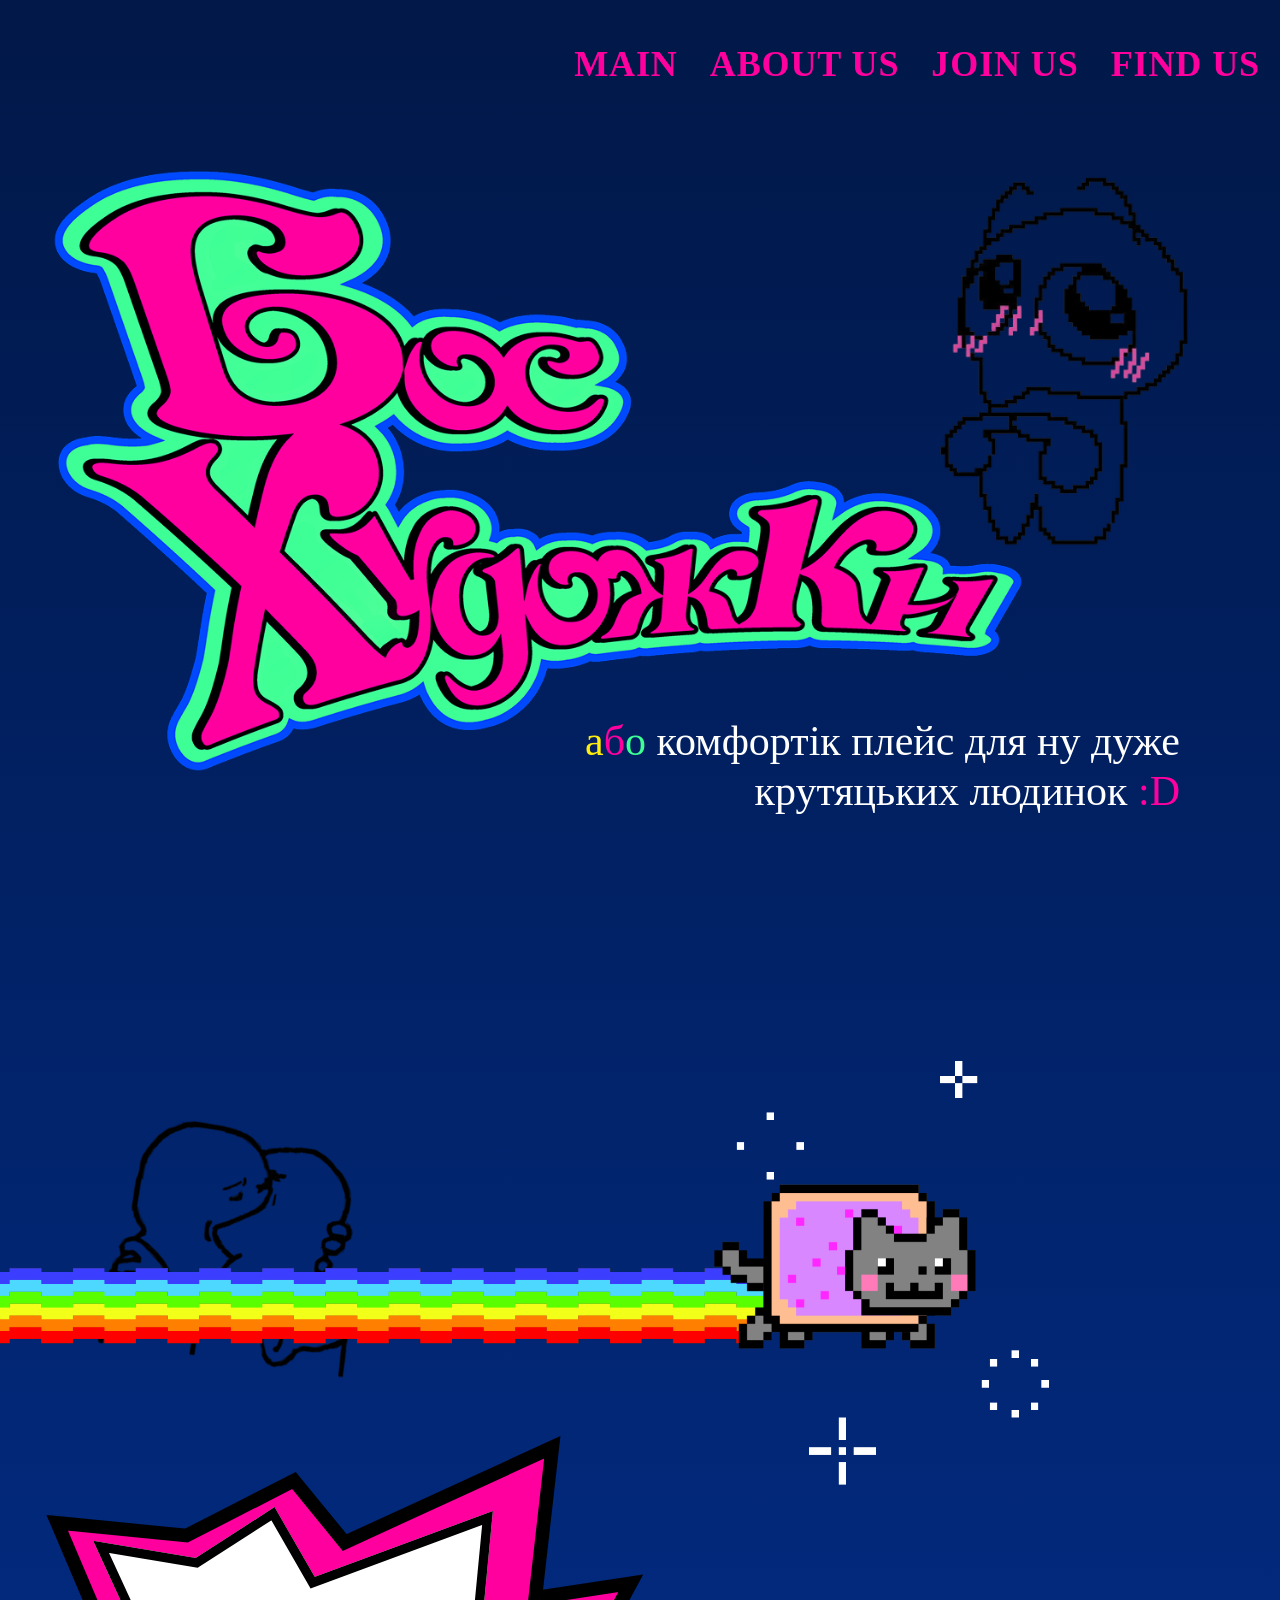
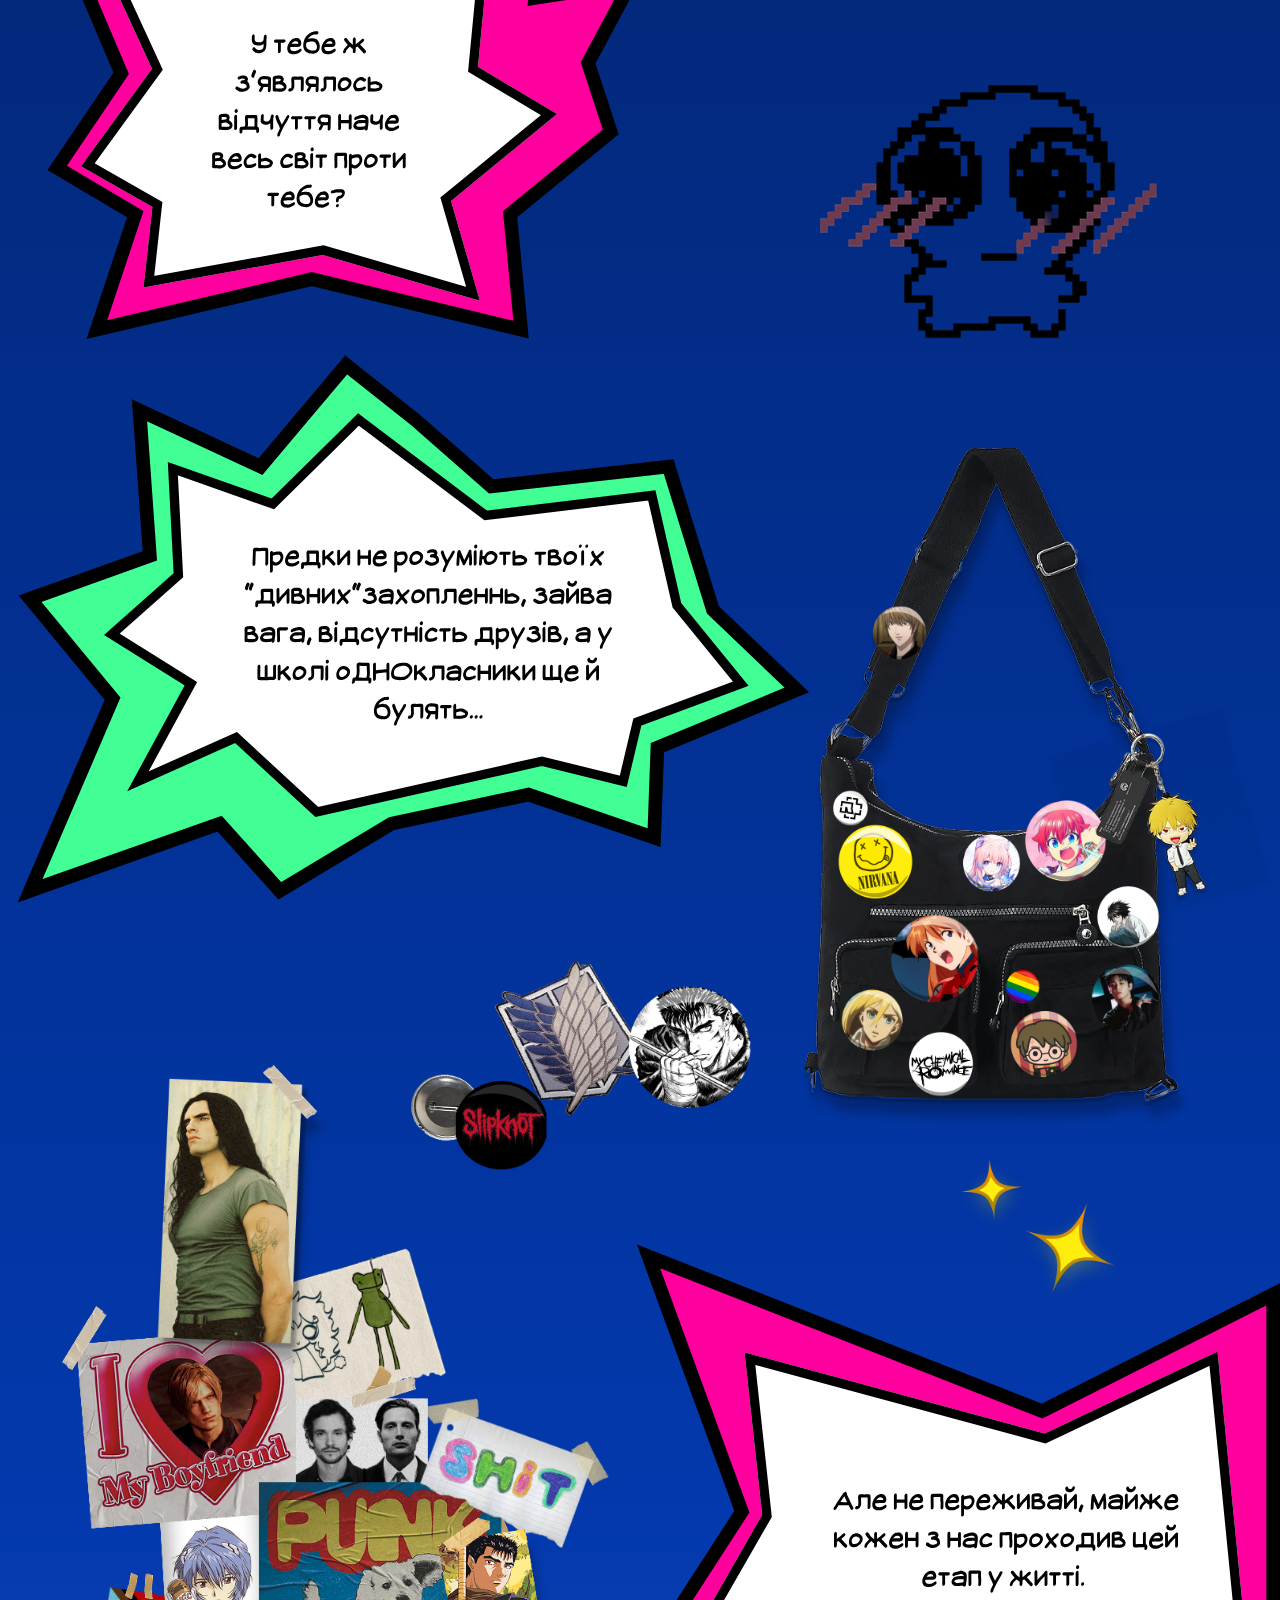
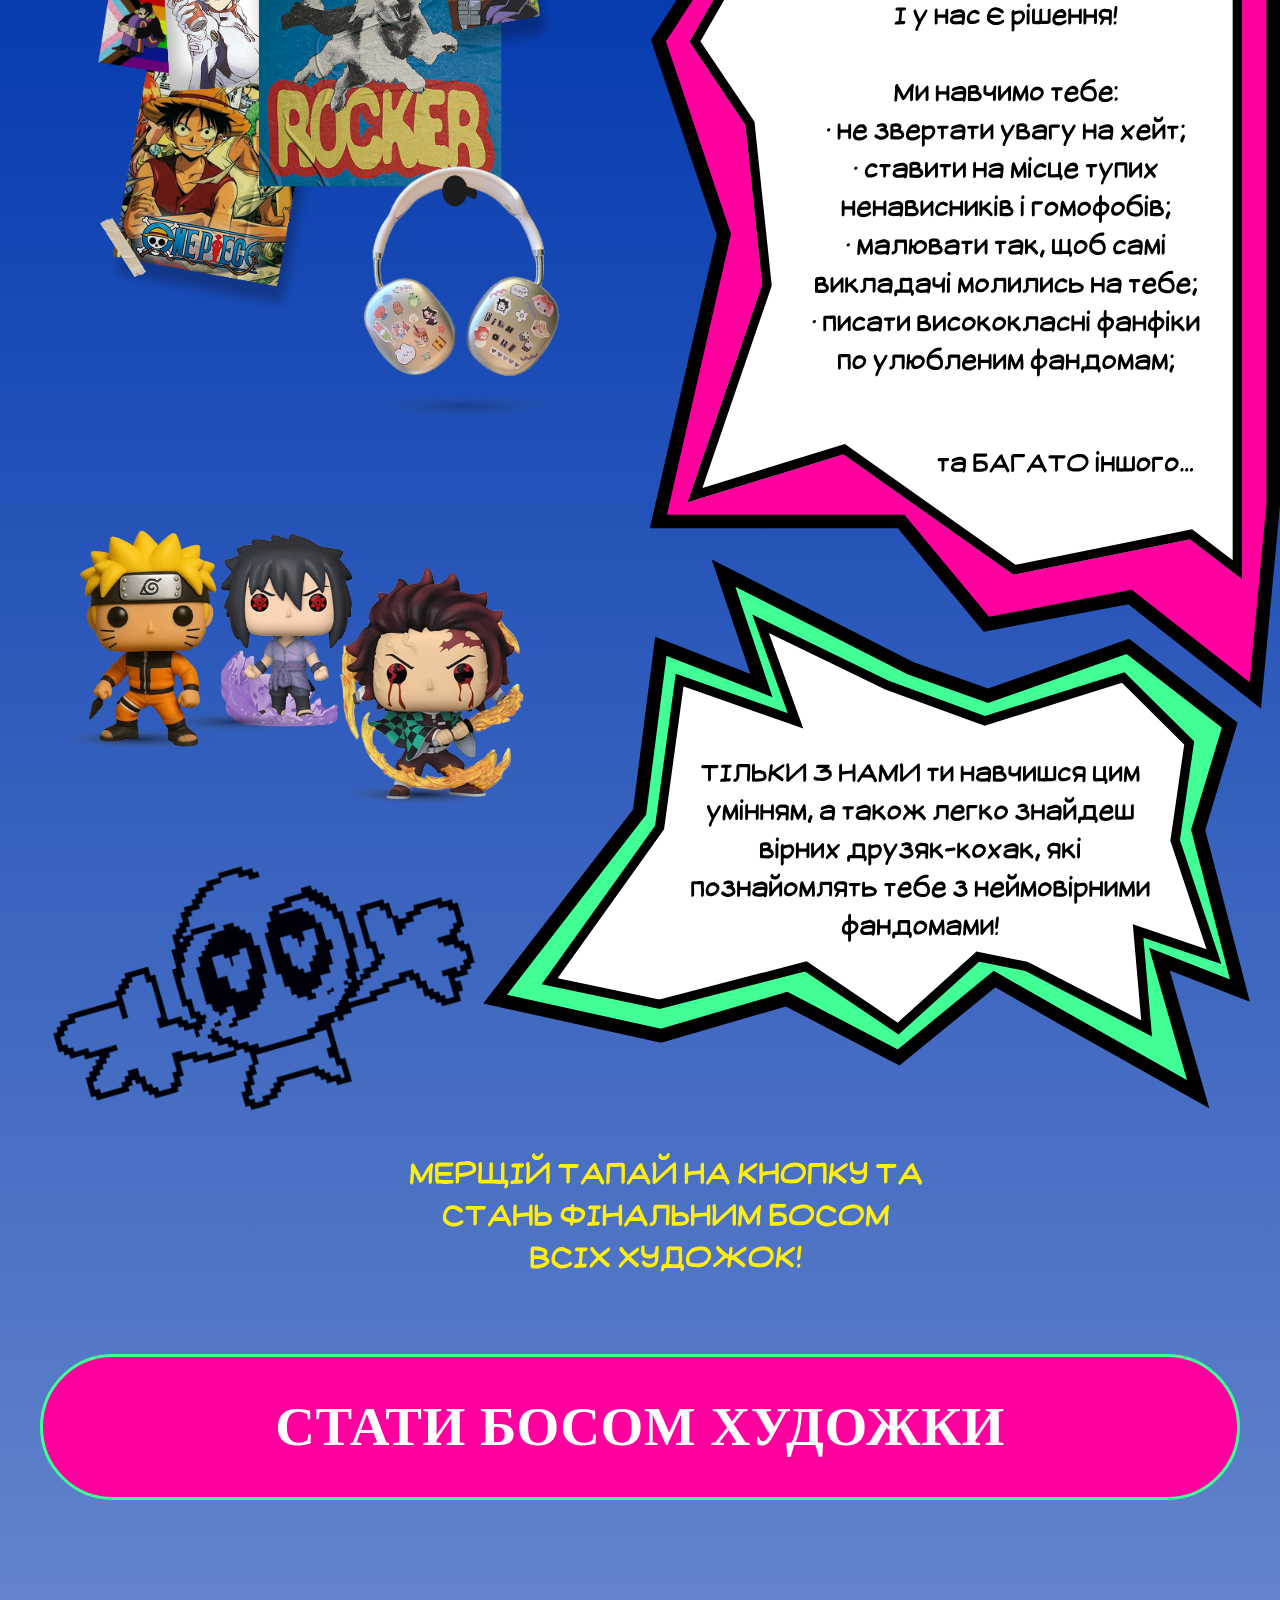
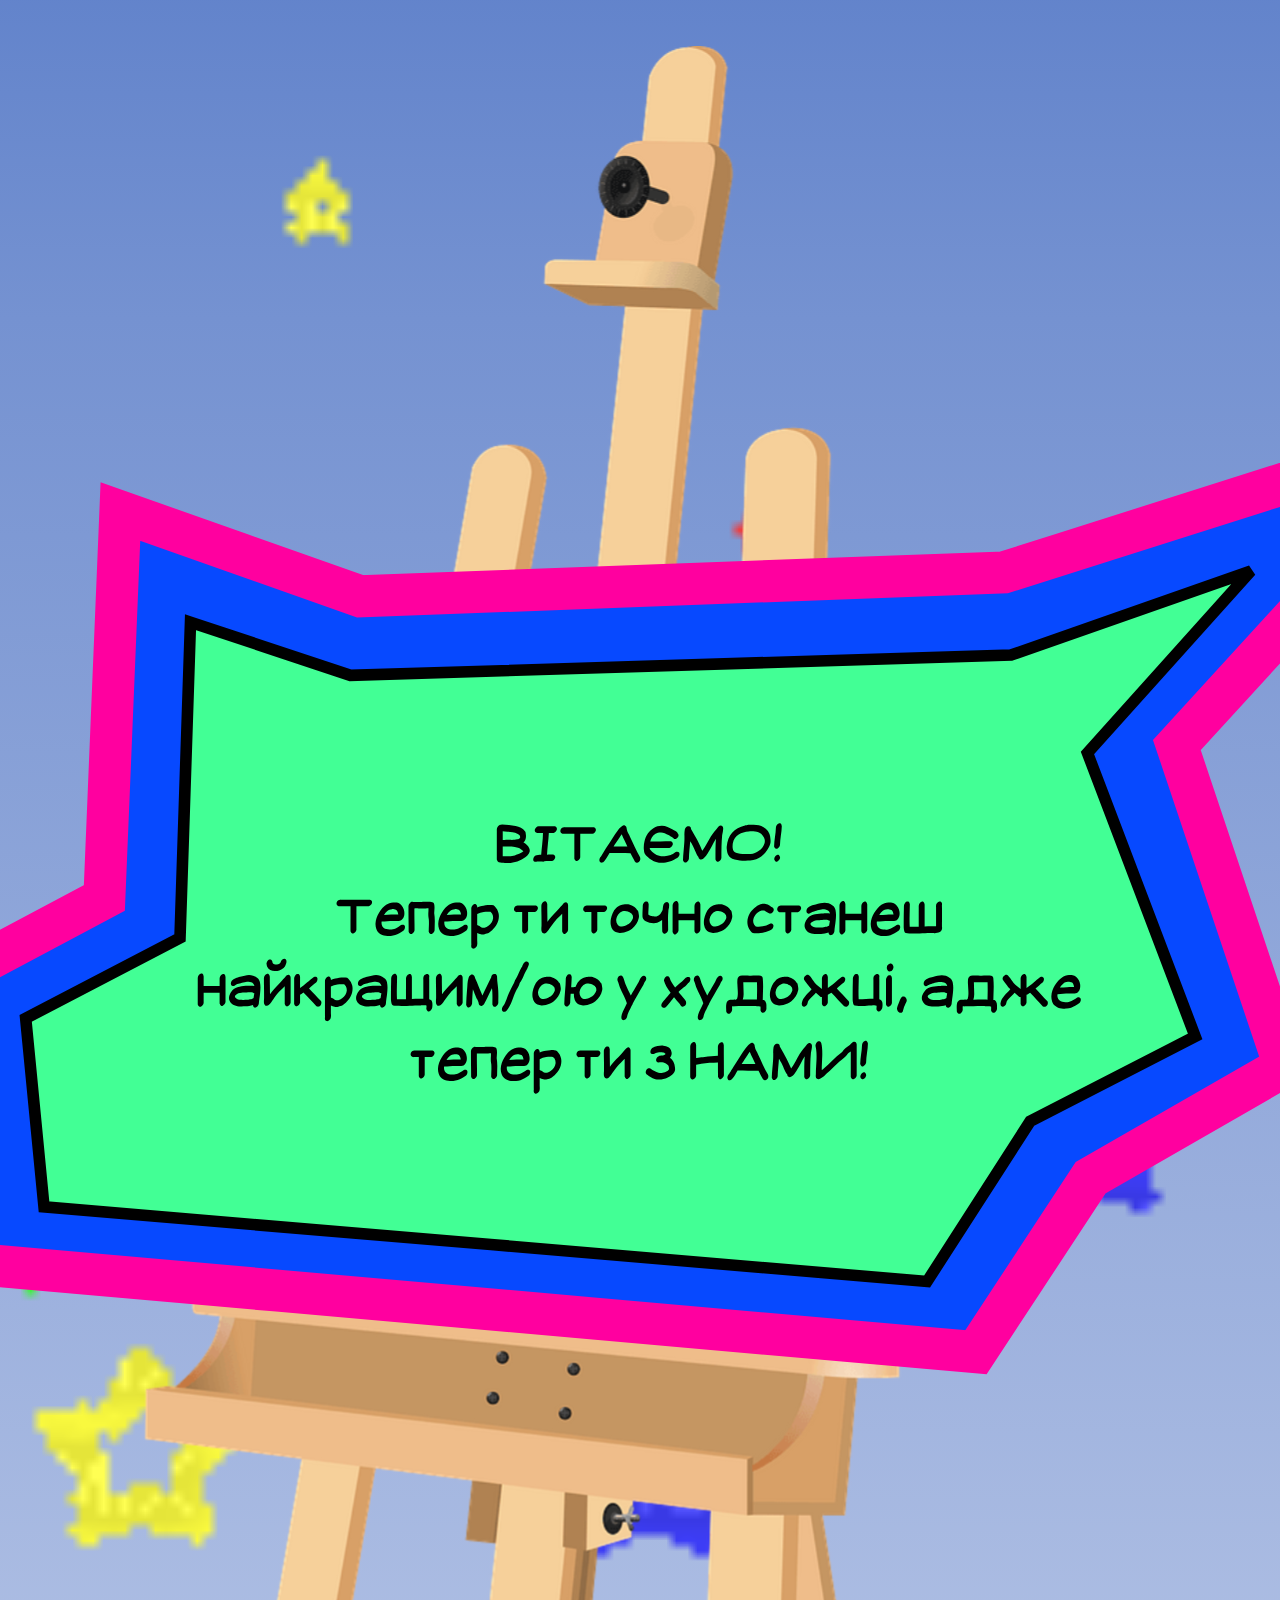
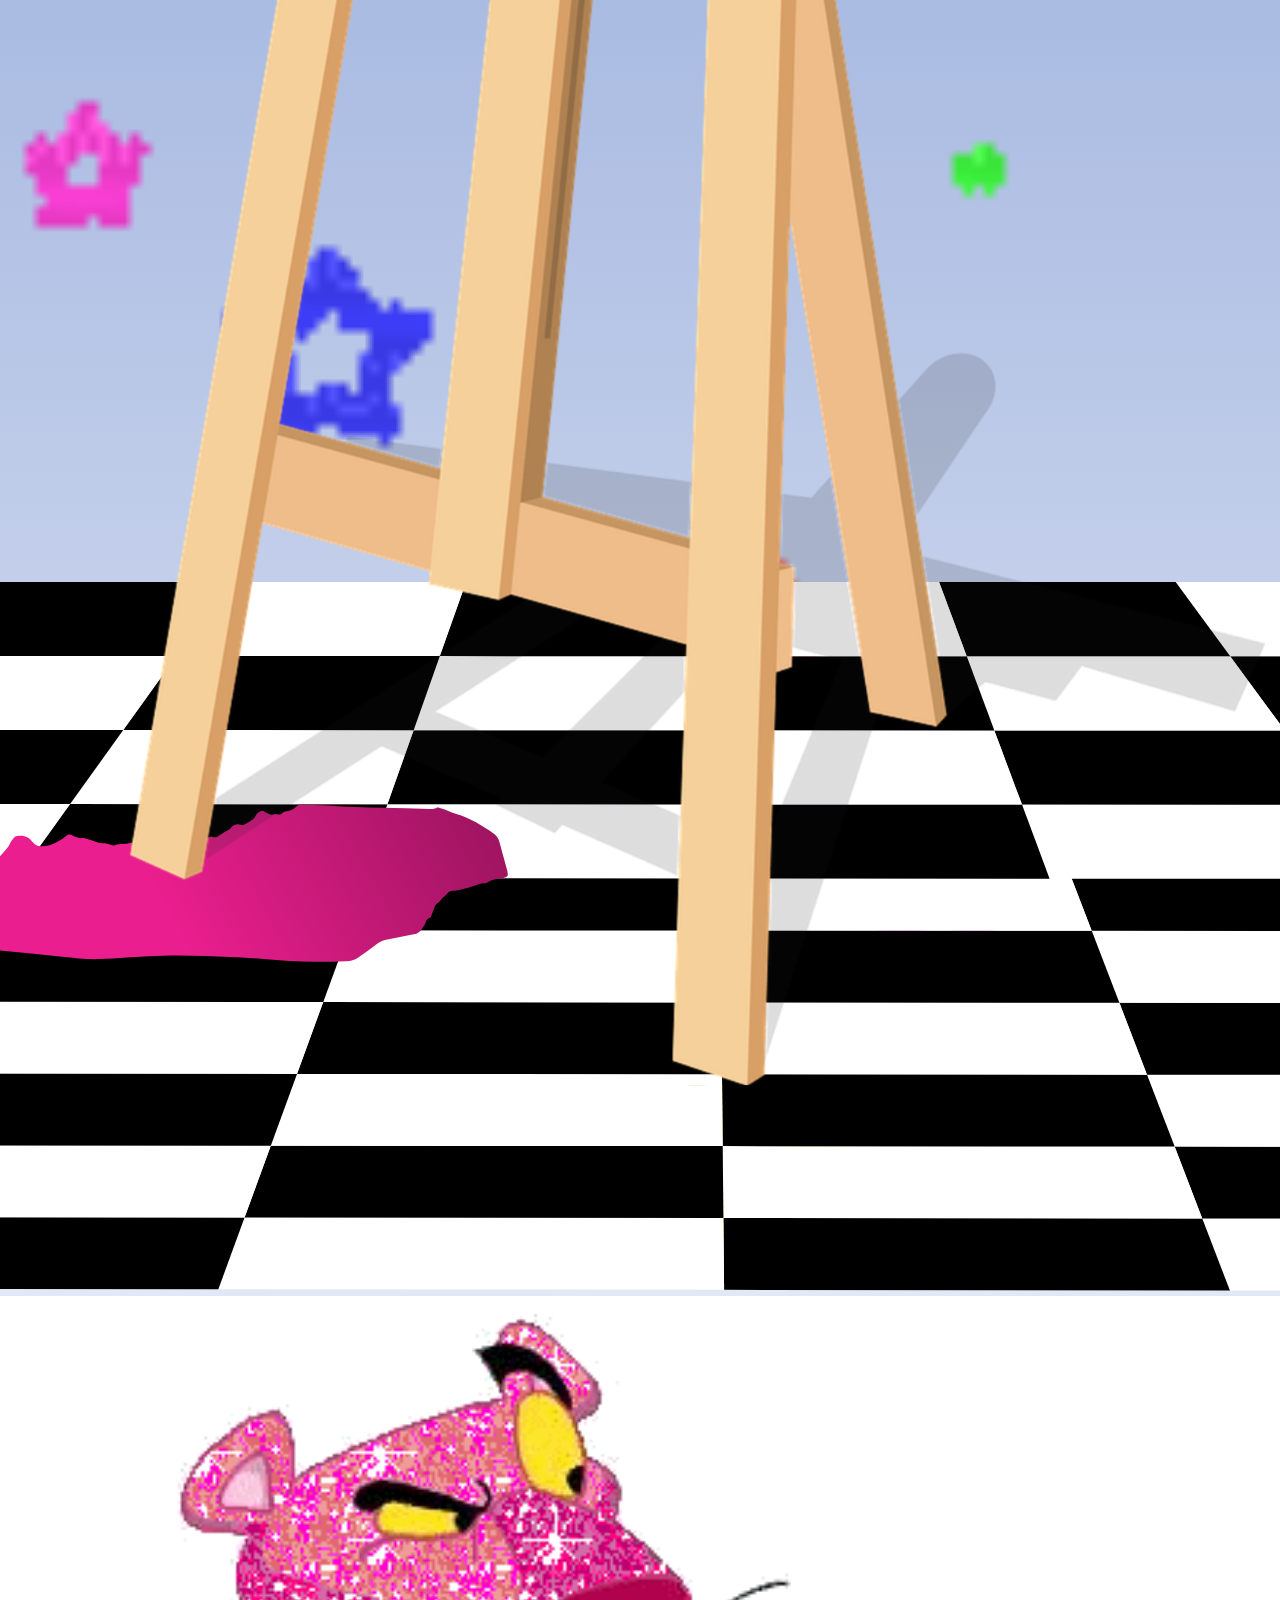
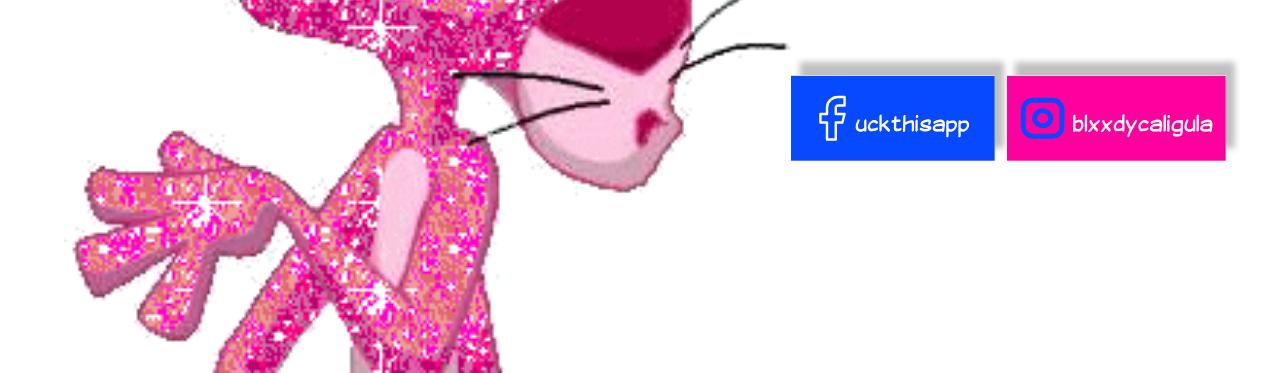
==== commit 9b68492d: "гзв" ====
--- a/index.html
+++ b/index.html
@@ -95,6 +95,9 @@
         
     </div>
 </footer>
+    <a href="#ss7" id="backToTop" class="back-to-top">
+        <img src="img/pawicon.svg" alt="Up">
+    </a>
     <!-- Scripts in project -->
     <script src="js/nav.js"></script>
 
--- a/css/style.css
+++ b/css/style.css
@@ -441,11 +441,74 @@
     flex-shrink: 0 !important; 
     
     height: auto !important;
-    margin-bottom: 50px !important; 
+    margin-bottom: 145px !important; 
+    margin-right: -25px;
     transition: transform 0.3s ease-in-out !important;
 }
 .footer-info-img:hover {
     /* Збільшуємо на 8%. Якщо хочеш сильніше - став scale(1.1) або scale(1.15) */
     transform: scale(1.08) !important; 
     cursor: pointer; /* На всякий випадок, щоб курсор точно ставав "пальцем" */
-}+}
+/* --- КНОПКА ЛАПКА (ФІКСОВАНА) --- */
+.back-to-top {
+    /* ⚠️ ГОЛОВНИЙ СЕКРЕТ: fixed приклеює її до екрана, а не до сайту */
+    position: fixed !important; 
+    
+    /* Координати: 30px від правого нижнього кута */
+    bottom: 40px !important;
+    right: 40px !important;
+    
+    /* Розміри кола навколо лапки */
+    width: 80px !important;
+    height: 80px !important;
+    
+    /* Робимо її рожевою і круглою */
+    background-color: #ff007f !important; 
+    border-radius: 50% !important;
+    
+    /* Центруємо лапку всередині кола */
+    display: flex !important;
+    justify-content: center !important;
+    align-items: center !important;
+    
+    /* Щоб вона була поверх футера, пантери і всього іншого */
+    z-index: 10000 !important; 
+    
+    /* Плавна поява */
+    transition: all 0.5s ease !important;
+    box-shadow: 0 4px 15px rgba(0,0,0,0.2) !important;
+    
+    /* Початковий стан (невидима), JS її включить */
+    opacity: 0;
+    visibility: hidden;
+}
+
+/* Стиль самої картинки-лапки всередині */
+.back-to-top img {
+    width: 45px !important;
+    height: auto !important;
+    /* Якщо хочеш, щоб лапка дивилася вгору, розкоментуй це: */
+    /* transform: rotate(-90deg); */
+}
+
+/* Коли JS додає цей клас — вона проявляється */
+.back-to-top.show {
+    opacity: 1 !important;
+    visibility: visible !important;
+}
+.back-to-top:hover {
+    /* 1. Збільшення всієї кнопки на 15% */
+    transform: scale(1.15) !important;
+    
+    /* 2. Рожеве світіння (box-shadow) */
+    /* Перша цифра - розмиття, друга - наскільки далеко розходиться світло */
+    box-shadow: 0 0 20px 5px rgba(0, 255, 162, 0.828) !important;
+    
+    /* Можна трохи освітлити фон при наведенні */
+    background-color: #d21a6d !important;
+}
+
+/* Анімація для самої картинки всередині, щоб вона теж трохи рухалась */
+.back-to-top:hover img {
+    transform: scale(1.1);
